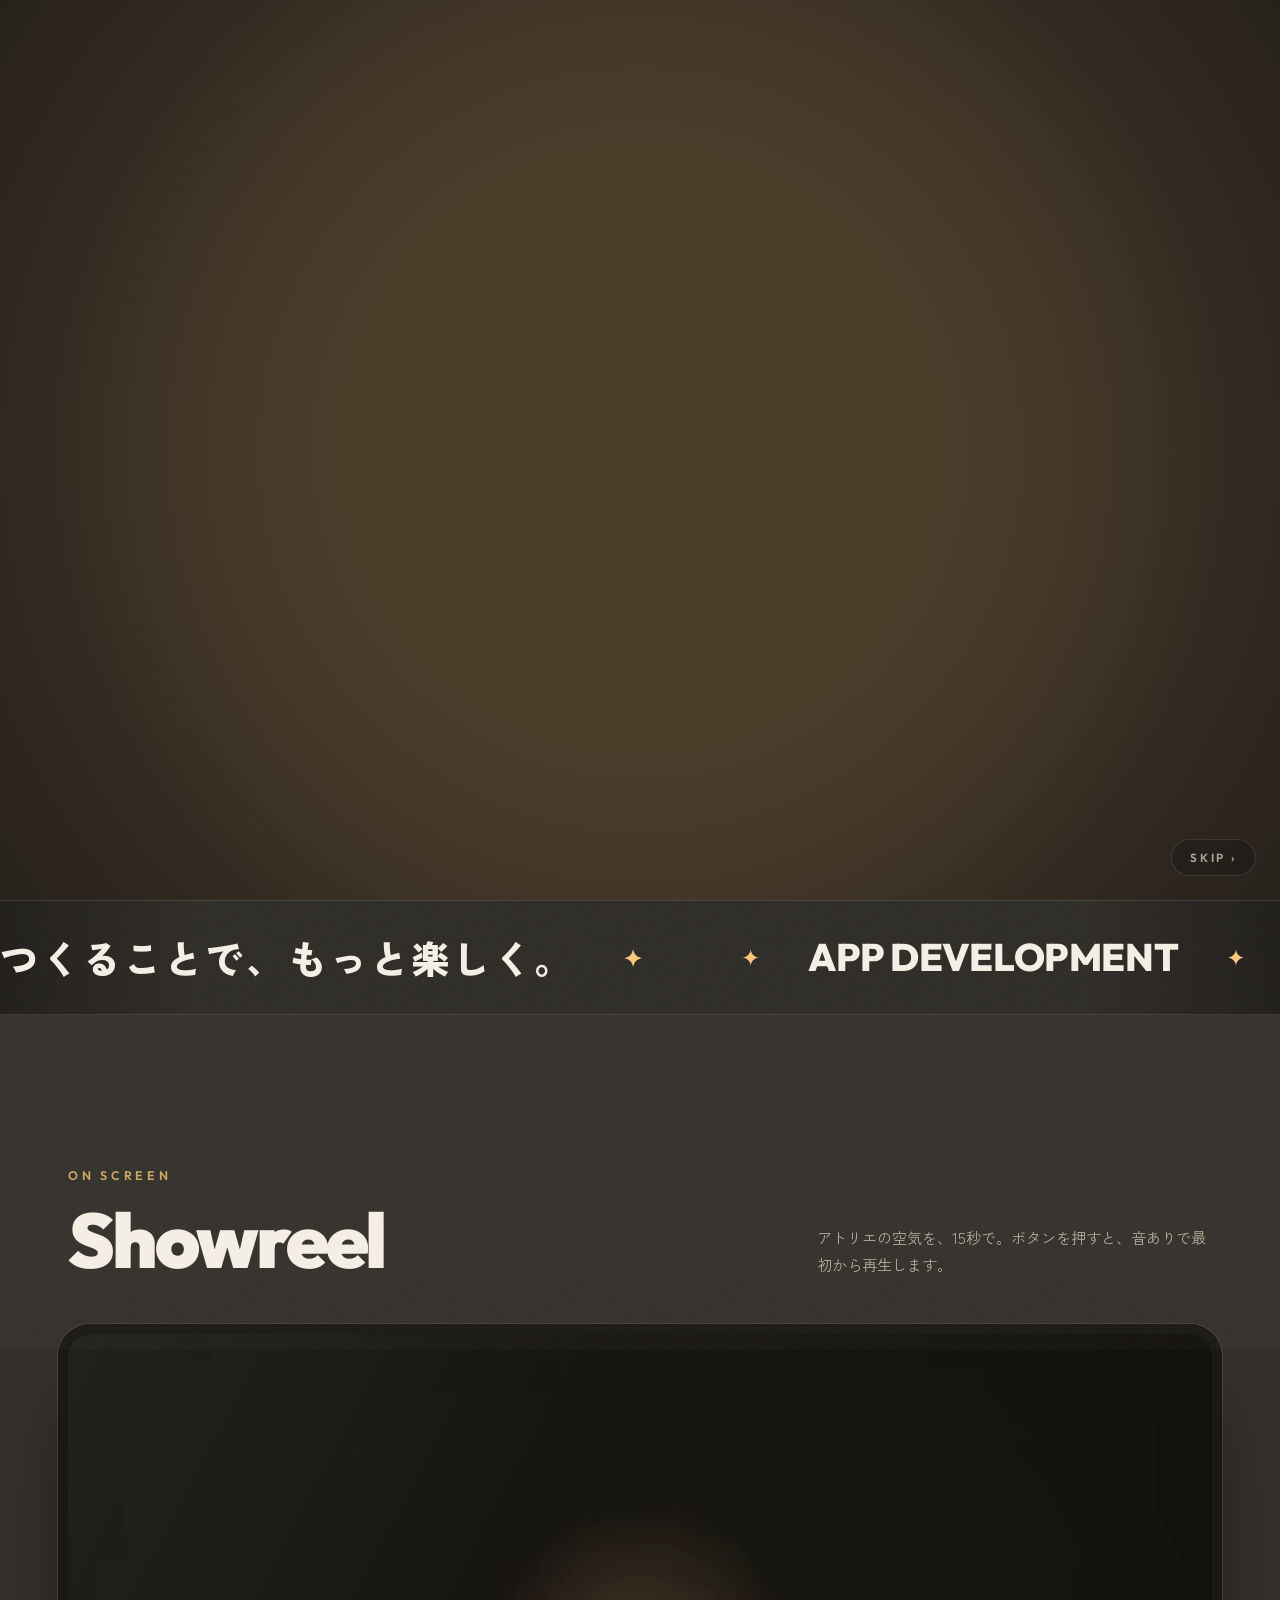
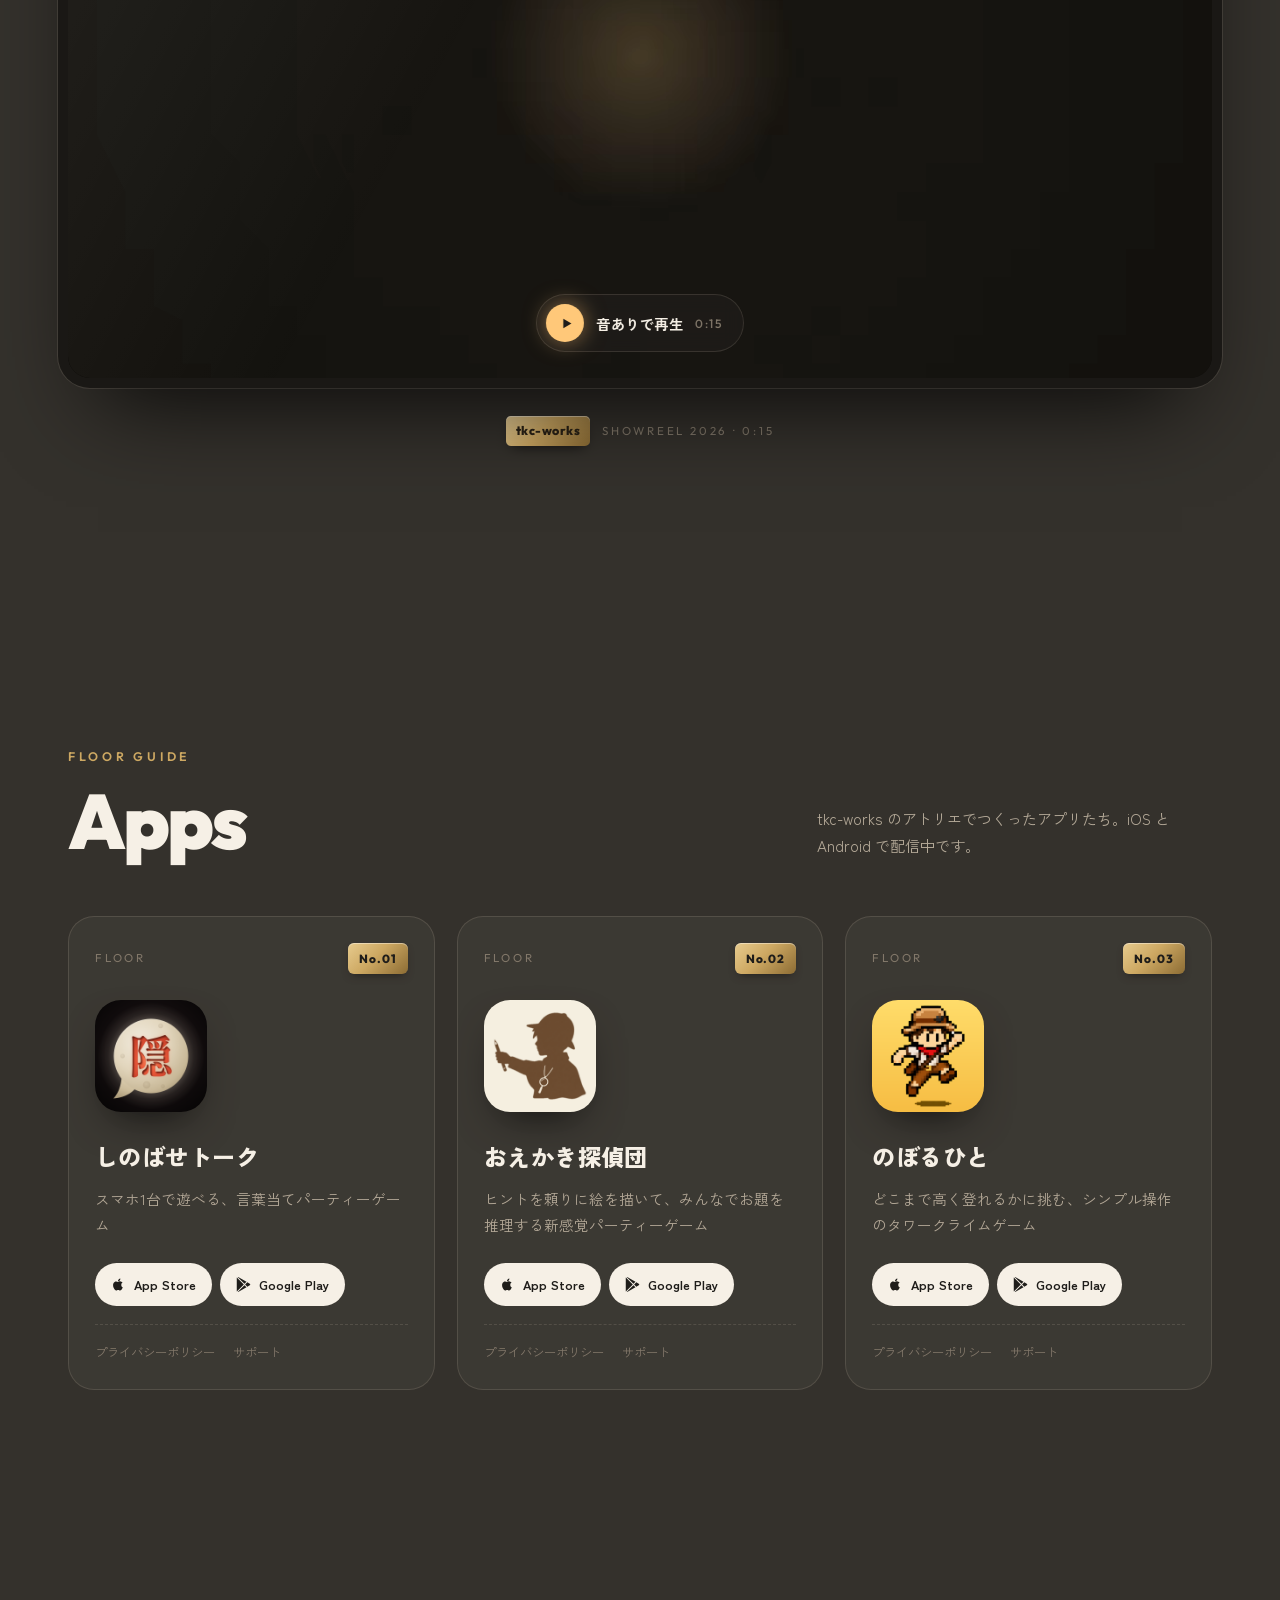
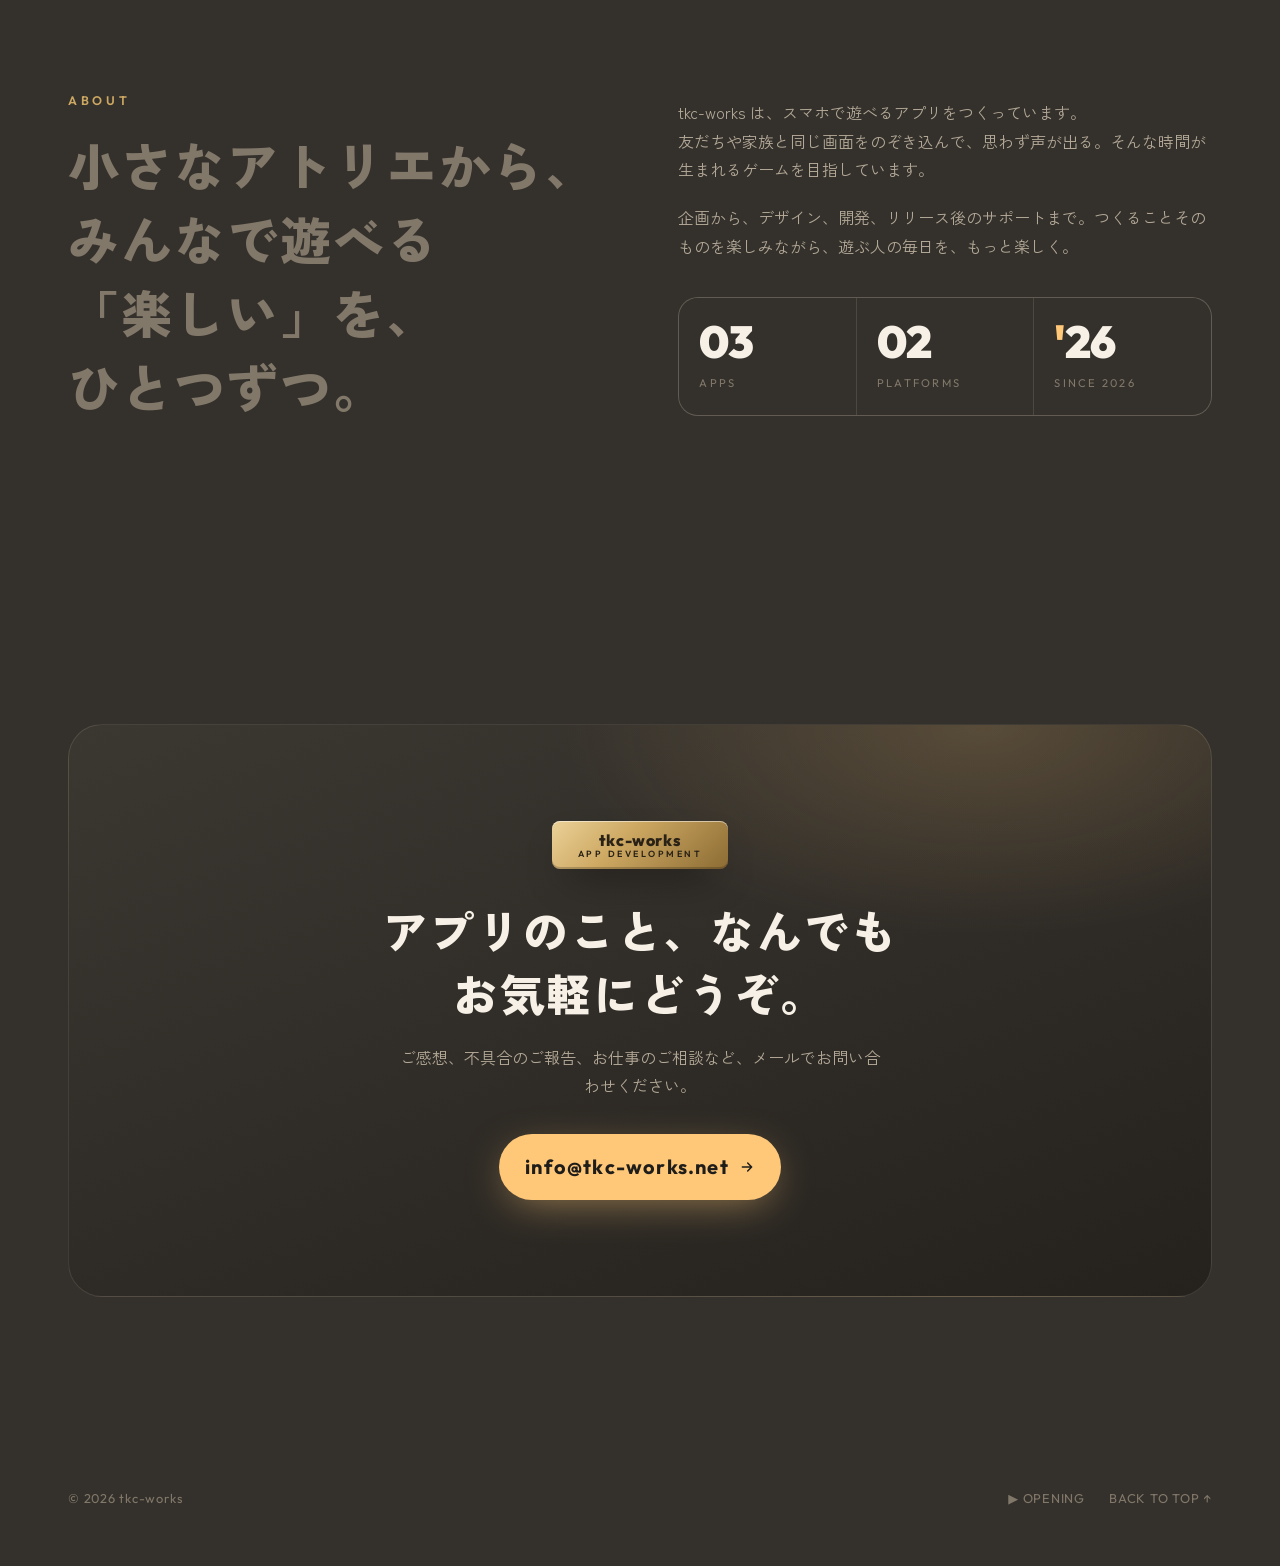
==== index.html @ a379c226 "しのばせトークのアイコンを新デザインに差し替え、Google Playのロゴを正しい形に修正 Co-Authored-By: Claude Opus 5.5 <noreply@anthropic.co" ====
<!DOCTYPE html>
<html lang="ja">
<head>
<meta charset="UTF-8">
<meta name="google-site-verification" content="nAPYq7e2Eg3ZDJLAGw2D-9kq1VA1FuMyvnGW62iUITM" />
<meta name="viewport" content="width=device-width, initial-scale=1">
<title>tkc-works — つくることで、もっと楽しく。</title>
<meta name="description" content="tkc-works はスマホで遊べるパーティーゲームやカジュアルゲームをつくっています。しのばせトーク、おえかき探偵団、のぼるひとを配信中。">
<link rel="canonical" href="https://tkc-works.net/">
<meta property="og:type" content="website">
<meta property="og:site_name" content="tkc-works">
<meta property="og:title" content="tkc-works — つくることで、もっと楽しく。">
<meta property="og:description" content="tkc-works はスマホで遊べるパーティーゲームやカジュアルゲームをつくっています。">
<meta property="og:url" content="https://tkc-works.net/">
<meta property="og:image" content="https://tkc-works.net/assets/og-image.jpg">
<meta property="og:image:width" content="1200">
<meta property="og:image:height" content="630">
<meta property="og:image:alt" content="tkc-works のアトリエを再現したミニチュアのジオラマ">
<meta property="og:locale" content="ja_JP">
<meta name="twitter:card" content="summary_large_image">
<meta name="twitter:title" content="tkc-works — つくることで、もっと楽しく。">
<meta name="twitter:description" content="tkc-works はスマホで遊べるパーティーゲームやカジュアルゲームをつくっています。">
<meta name="twitter:image" content="https://tkc-works.net/assets/og-image.jpg">
<meta name="twitter:image:alt" content="tkc-works のアトリエを再現したミニチュアのジオラマ">
<meta name="theme-color" content="#2E2B27">
<link rel="icon" type="image/png" sizes="32x32" href="assets/favicon-32.png">
<link rel="icon" type="image/png" sizes="16x16" href="assets/favicon-16.png">
<link rel="icon" type="image/png" sizes="512x512" href="assets/icon-512.png">
<link rel="apple-touch-icon" href="assets/apple-touch-icon.png">
<script type="application/ld+json">
{
 "@context": "https://schema.org",
 "@graph": [
  {
   "@type": "Organization",
   "@id": "https://tkc-works.net/#org",
   "name": "tkc-works",
   "url": "https://tkc-works.net/",
   "logo": "https://tkc-works.net/assets/icon-512.png",
   "email": "info@tkc-works.net",
   "slogan": "つくることで、もっと楽しく。"
  },
  {
   "@type": "WebSite",
   "@id": "https://tkc-works.net/#website",
   "url": "https://tkc-works.net/",
   "name": "tkc-works",
   "inLanguage": "ja",
   "publisher": {
    "@id": "https://tkc-works.net/#org"
   }
  },
  {
   "@type": "MobileApplication",
   "name": "しのばせトーク",
   "description": "スマホ1台で遊べる、言葉当てパーティーゲーム",
   "applicationCategory": "GameApplication",
   "operatingSystem": "iOS, Android",
   "image": "https://tkc-works.net/assets/shinobase-talk-icon.png",
   "sameAs": [
    "https://apps.apple.com/jp/app/%E3%81%97%E3%81%AE%E3%81%B0%E3%81%9B%E3%83%88%E3%83%BC%E3%82%AF/id6791850235",
    "https://play.google.com/store/apps/details?id=com.shinobasetalk.app"
   ],
   "author": {
    "@id": "https://tkc-works.net/#org"
   }
  },
  {
   "@type": "MobileApplication",
   "name": "おえかき探偵団",
   "description": "ヒントを頼りに絵を描いて、みんなでお題を推理する新感覚パーティーゲーム",
   "applicationCategory": "GameApplication",
   "operatingSystem": "iOS, Android",
   "image": "https://tkc-works.net/assets/oekaki-tanteidan-icon.png",
   "sameAs": [
    "https://apps.apple.com/jp/app/%E3%81%8A%E3%81%88%E3%81%8B%E3%81%8D%E6%8E%A2%E5%81%B5%E5%9B%A3/id6795189451",
    "https://play.google.com/store/apps/details?id=com.tkcworks.oekakiTanteidan"
   ],
   "author": {
    "@id": "https://tkc-works.net/#org"
   }
  },
  {
   "@type": "MobileApplication",
   "name": "のぼるひと",
   "description": "どこまで高く登れるかに挑む、シンプル操作のタワークライムゲーム",
   "applicationCategory": "GameApplication",
   "operatingSystem": "iOS, Android",
   "image": "https://tkc-works.net/assets/noboruhito-icon.png",
   "sameAs": [
    "https://apps.apple.com/jp/app/%E3%81%AE%E3%81%BC%E3%82%8B%E3%81%B2%E3%81%A8/id6802084941",
    "https://play.google.com/store/apps/details?id=com.tkcworks.noboruhito"
   ],
   "author": {
    "@id": "https://tkc-works.net/#org"
   }
  }
 ]
}
</script>
<link rel="preload" as="image" href="assets/hero-diorama.webp" type="image/webp">
<link rel="preconnect" href="https://fonts.googleapis.com">
<link rel="preconnect" href="https://fonts.gstatic.com" crossorigin>
<link href="https://fonts.googleapis.com/css2?family=Outfit:wght@400;500;600;800;900&family=Zen+Kaku+Gothic+New:wght@400;500;700;900&display=swap" rel="stylesheet">
<script>
document.documentElement.classList.add('js');
try { if (!localStorage.getItem('tkc-intro-seen') && !matchMedia('(prefers-reduced-motion: reduce)').matches) document.documentElement.classList.add('intro'); } catch (e) {}
</script>
<style>
  :root {
    color-scheme: dark;
    --bg: #34312C;
    --bg-deep: #1F1D1A;
    --bg-raise: #3A3732;
    --card: rgba(255, 244, 228, 0.04);
    --line: rgba(255, 236, 210, 0.12);
    --fg: #F6F0E6;
    --muted: #B3A897;
    --dim: #82786A;
    --lamp: #FFC879;
    --amber: #E8A55A;
    --brass: #CDA862;
    --brass-deep: #8C6C34;
    --wood: #9A6236;
    --red: #C2412B;
    --ease-out: cubic-bezier(.16, 1, .3, 1);
    --ease-spring: cubic-bezier(.34, 1.56, .64, 1);
    --font-en: "Outfit", "Zen Kaku Gothic New", system-ui, sans-serif;
    --font-jp: "Zen Kaku Gothic New", "Hiragino Sans", "Yu Gothic", sans-serif;
  }
  * { box-sizing: border-box; }
  html { scroll-behavior: smooth; }
  body {
    margin: 0;
    background: var(--bg);
    color: var(--fg);
    font-family: var(--font-jp);
    line-height: 1.8;
    -webkit-font-smoothing: antialiased;
    overflow-x: hidden;
  }
  img { max-width: 100%; display: block; }
  a { color: inherit; }
  ::selection { background: var(--lamp); color: var(--bg-deep); }

  /* ── ambient layers ── */
  .ambient {
    position: fixed; inset: 0; pointer-events: none; z-index: 0;
    background:
      radial-gradient(600px 600px at var(--mx, 70%) var(--my, 30%), rgba(255, 190, 110, 0.07), transparent 70%),
      radial-gradient(1200px 800px at 70% 20%, #3E3A34 0%, transparent 70%),
      radial-gradient(900px 700px at 10% 100%, #26231F 0%, transparent 70%);
    transition: background-position .2s;
  }
  .grain {
    position: fixed; inset: -50%; pointer-events: none; z-index: 100; opacity: .06;
    background-image: url("data:image/svg+xml;utf8,<svg xmlns='http://www.w3.org/2000/svg' width='160' height='160'><filter id='n'><feTurbulence type='fractalNoise' baseFrequency='.9' numOctaves='3' stitchTiles='stitch'/></filter><rect width='100%' height='100%' filter='url(%23n)'/></svg>");
    animation: grain 1s steps(6) infinite;
  }
  @keyframes grain {
    0% { transform: translate(0, 0); } 20% { transform: translate(-3%, 2%); } 40% { transform: translate(2%, -3%); }
    60% { transform: translate(-2%, -1%); } 80% { transform: translate(3%, 3%); } 100% { transform: translate(0, 0); }
  }
  .progress {
    position: fixed; top: 0; left: 0; height: 2px; width: 100%; z-index: 60;
    background: linear-gradient(90deg, var(--brass), var(--lamp));
    transform-origin: 0 50%; transform: scaleX(var(--p, 0));
  }

  /* ── header ── */
  .nav {
    position: fixed; top: 0; left: 0; right: 0; z-index: 50;
    display: flex; align-items: center; justify-content: space-between;
    padding: 22px clamp(16px, 4vw, 48px);
    transition: padding .4s var(--ease-out), background .4s, backdrop-filter .4s, border-color .4s;
    border-bottom: 1px solid transparent;
  }
  .nav.scrolled {
    padding-block: 12px;
    background: rgba(31, 29, 26, 0.72);
    backdrop-filter: blur(14px) saturate(1.2);
    -webkit-backdrop-filter: blur(14px) saturate(1.2);
    border-color: var(--line);
  }
  .brand {
    font-family: var(--font-en); font-weight: 900; font-size: 1.6rem; line-height: 1; letter-spacing: -0.05em;
    text-decoration: none; display: inline-flex; align-items: center; padding-right: .06em;
  }
  .brand .hy { color: var(--lamp); text-shadow: 0 0 14px rgba(255, 200, 121, .45); }
  .nav ul { display: flex; gap: clamp(14px, 3vw, 34px); list-style: none; margin: 0; padding: 0; }
  .nav a.link {
    font-family: var(--font-en); font-weight: 500; font-size: .9rem; letter-spacing: .08em;
    text-decoration: none; color: var(--muted); position: relative; padding: 4px 0;
    transition: color .3s;
  }
  .nav a.link::after {
    content: ""; position: absolute; left: 0; right: 0; bottom: -2px; height: 1px; background: var(--lamp);
    transform: scaleX(0); transform-origin: right; transition: transform .45s var(--ease-out);
  }
  .nav a.link:hover { color: var(--fg); }
  .nav a.link:hover::after { transform: scaleX(1); transform-origin: left; }

  main, footer { position: relative; z-index: 1; }

  /* ── hero ── */
  .hero {
    min-height: 100svh;
    display: grid; grid-template-columns: minmax(0, 1.05fr) minmax(0, 1fr);
    align-items: center; gap: clamp(24px, 4vw, 64px);
    padding: 120px clamp(16px, 5vw, 80px) 80px;
    max-width: 1440px; margin: 0 auto; position: relative;
  }
  .eyebrow {
    display: inline-flex; align-items: center; gap: 12px; margin: 0 0 28px;
    font-family: var(--font-en); font-weight: 600; font-size: .78rem; letter-spacing: .28em; color: var(--brass);
  }
  .eyebrow .rule { width: 42px; height: 1px; background: var(--brass); transform-origin: left; animation: grow 1.2s .2s var(--ease-out) both; }
  @keyframes grow { from { transform: scaleX(0); } }
  .wordmark {
    margin: 0; font-family: var(--font-en); font-weight: 900;
    font-size: var(--wm); line-height: .92; letter-spacing: -0.05em;
    display: flex; flex-wrap: nowrap; white-space: nowrap; padding: .12em 0;
  }
  .wordmark .ch { display: inline-block; overflow: hidden; padding: .12em .14em; margin: -.12em -.14em; margin-right: calc(-.14em - .05em); letter-spacing: 0; }
  .wordmark .ch:last-child { margin-right: -.14em; }
  .wordmark .ch > span {
    display: inline-block; transform: translateY(110%) rotate(8deg);
    animation: rise 1.1s var(--ease-out) forwards; animation-delay: calc(.35s + var(--i) * .055s);
  }
  .wordmark .hy > span { color: var(--lamp); text-shadow: 0 0 30px rgba(255, 200, 121, .45); }
  @keyframes rise { to { transform: none; } }
  .hero-copy { --wm: clamp(3.4rem, 8.4vw, 8.6rem); }
  /* subtitle sits tight under the wordmark, like a lockup */
  .catch {
    margin: calc(var(--wm) * .06) 0 0; padding-left: .1em; font-weight: 700; font-size: max(1.05rem, calc(var(--wm) * .2)); letter-spacing: .12em;
  }
  .catch .c { display: inline-block; opacity: 0; filter: blur(8px); transform: translateY(.4em);
    animation: inChar .8s var(--ease-out) forwards; animation-delay: calc(1s + var(--i) * .045s); }
  @keyframes inChar { to { opacity: 1; filter: none; transform: none; } }
  .lead {
    margin: 22px 0 0; max-width: 32em; color: var(--muted); font-size: .98rem;
    opacity: 0; animation: fadeUp 1s 1.7s var(--ease-out) forwards;
  }
  @keyframes fadeUp { from { opacity: 0; transform: translateY(16px); } to { opacity: 1; transform: none; } }
  .cta { display: flex; flex-wrap: wrap; gap: 14px; margin-top: 38px; opacity: 0; animation: fadeUp 1s 1.9s var(--ease-out) forwards; }
  .btn {
    --bx: 0px; --by: 0px;
    display: inline-flex; align-items: center; gap: 10px; padding: 15px 26px; border-radius: 999px;
    font-weight: 700; font-size: .92rem; letter-spacing: .06em; text-decoration: none;
    transform: translate(var(--bx), var(--by)); transition: transform .35s var(--ease-out), background .3s, color .3s, box-shadow .3s, border-color .3s;
  }
  .btn svg { width: 16px; height: 16px; transition: transform .35s var(--ease-out); }
  .btn:hover svg { transform: translateX(4px); }
  .btn.primary { background: var(--lamp); color: var(--bg-deep); box-shadow: 0 10px 40px -10px rgba(255, 200, 121, .55); }
  .btn.primary:hover { background: #FFD699; box-shadow: 0 14px 50px -8px rgba(255, 200, 121, .75); }
  .btn.ghost { border: 1px solid var(--line); color: var(--fg); }
  .btn.ghost:hover { border-color: var(--lamp); color: var(--lamp); }

  .hero-visual { position: relative; perspective: 1200px; opacity: 0; animation: fadeIn 1.6s .15s var(--ease-out) forwards; }
  @keyframes fadeIn { from { opacity: 0; transform: translateY(40px) scale(.96); } to { opacity: 1; transform: none; } }
  .diorama {
    position: relative; transform-style: preserve-3d;
    transform: rotateX(var(--rx, 0deg)) rotateY(var(--ry, 0deg));
    transition: transform .8s var(--ease-out);
    will-change: transform;
  }
  .diorama img {
    width: 100%; height: auto;
    -webkit-mask-image: linear-gradient(to right, transparent, #000 16%, #000 84%, transparent), linear-gradient(to bottom, transparent, #000 12%, #000 86%, transparent);
    -webkit-mask-composite: source-in;
            mask-image: linear-gradient(to right, transparent, #000 16%, #000 84%, transparent), linear-gradient(to bottom, transparent, #000 12%, #000 86%, transparent);
            mask-composite: intersect;
    filter: drop-shadow(0 40px 60px rgba(0, 0, 0, .35));
  }
  .glow {
    position: absolute; left: var(--x); top: var(--y); width: var(--s, 90px); height: var(--s, 90px);
    transform: translate(-50%, -50%); border-radius: 50%; pointer-events: none; mix-blend-mode: screen;
    background: radial-gradient(circle, rgba(255, 205, 140, .55), rgba(255, 170, 80, .12) 45%, transparent 70%);
    animation: flicker var(--d, 6s) var(--dl, 0s) infinite;
  }
  @keyframes flicker {
    0%, 100% { opacity: .85; } 8% { opacity: 1; } 9% { opacity: .55; } 11% { opacity: .95; }
    50% { opacity: .75; } 70% { opacity: 1; }
  }
  .dust { position: absolute; inset: 0; width: 100%; height: 100%; pointer-events: none; }
  .tag-float {
    position: absolute; z-index: 2; display: flex; align-items: center; gap: 10px;
    padding: 10px 16px 10px 10px; border-radius: 14px;
    background: rgba(31, 29, 26, .72); border: 1px solid var(--line);
    backdrop-filter: blur(10px); -webkit-backdrop-filter: blur(10px);
    font-size: .78rem; font-weight: 700; box-shadow: 0 20px 40px -20px rgba(0,0,0,.6);
    animation: bob 6s ease-in-out infinite;
    transform: translateZ(60px);
  }
  a.tag-float { color: var(--fg); text-decoration: none; cursor: pointer; transition: border-color .3s, background .3s, box-shadow .3s; }
  a.tag-float:hover, a.tag-float:focus-visible { border-color: rgba(255, 200, 121, .55); background: rgba(46, 41, 34, .85); box-shadow: 0 20px 40px -18px rgba(0,0,0,.7), 0 0 0 4px rgba(255, 200, 121, .12); outline: none; }
  .tag-float .go { width: 15px; height: 15px; color: var(--lamp); margin-left: 2px; transition: transform .35s var(--ease-out); }
  a.tag-float:hover .go { transform: translateY(2px); }
  .tag-float img { width: 34px; height: 34px; border-radius: 9px; }
  .tag-float small { display: block; font-family: var(--font-en); font-weight: 500; font-size: .66rem; letter-spacing: .14em; color: var(--brass); }
  .tag-float.t1 { left: -2%; top: 30%; }
  .tag-float.t2 { right: -3%; top: 54%; animation-delay: -2s; }
  .tag-float.t3 { left: 6%; bottom: 10%; animation-delay: -4s; }
  @keyframes bob { 0%, 100% { translate: 0 0; } 50% { translate: 0 -10px; } }
  .scroll-cue {
    position: absolute; left: 50%; bottom: 26px; transform: translateX(-50%);
    font-family: var(--font-en); font-size: .68rem; letter-spacing: .3em; color: var(--dim);
    display: flex; flex-direction: column; align-items: center; gap: 10px;
  }
  .scroll-cue i { width: 1px; height: 46px; background: linear-gradient(var(--brass), transparent); position: relative; overflow: hidden; }
  .scroll-cue i::after { content: ""; position: absolute; left: 0; top: -40%; width: 1px; height: 40%; background: var(--lamp); animation: drip 2s infinite var(--ease-out); }
  @keyframes drip { to { top: 100%; } }

  /* ── marquee ── */
  .marquee {
    border-block: 1px solid var(--line); overflow: hidden; padding: 22px 0;
    background: linear-gradient(90deg, var(--bg-deep), transparent 15%, transparent 85%, var(--bg-deep)), rgba(0,0,0,.12);
  }
  .marquee .track { display: flex; width: max-content; animation: marquee 38s linear infinite; }
  .marquee span {
    font-family: var(--font-en); font-weight: 800; font-size: clamp(1.4rem, 3vw, 2.4rem); letter-spacing: -.01em;
    padding-right: 48px; white-space: nowrap; display: inline-flex; align-items: center; gap: 48px;
  }
  .marquee span .jp { font-family: var(--font-jp); font-weight: 900; letter-spacing: .08em; }
  .marquee span .o { -webkit-text-stroke: 1px var(--muted); color: transparent; }
  .marquee span::after { content: "✦"; color: var(--lamp); font-size: .6em; }
  @keyframes marquee { to { transform: translateX(-50%); } }

  /* ── sections ── */
  section.block { max-width: 1240px; margin: 0 auto; padding: clamp(80px, 12vw, 150px) clamp(16px, 4vw, 48px); }
  .sec-head { display: flex; align-items: end; justify-content: space-between; gap: 24px; flex-wrap: wrap; margin-bottom: 56px; }
  .sec-label { font-family: var(--font-en); font-weight: 600; font-size: .78rem; letter-spacing: .3em; color: var(--brass); margin: 0 0 14px; }
  .sec-title { margin: 0; font-family: var(--font-en); font-weight: 900; font-size: clamp(2.6rem, 6vw, 4.8rem); letter-spacing: -.04em; line-height: 1; }
  .sec-note { margin: 0; color: var(--muted); max-width: 26em; font-size: .95rem; }

  .js .reveal { opacity: 0; transform: translateY(36px); transition: opacity 1.1s var(--ease-out), transform 1.1s var(--ease-out); transition-delay: calc(var(--d, 0) * 110ms); }
  .js .reveal.in { opacity: 1; transform: none; }

  /* ── apps (floor guide) ── */
  .apps { display: grid; grid-template-columns: repeat(3, minmax(0, 1fr)); gap: 22px; }
  .app {
    --tx: 0deg; --ty: 0deg; --gx: 50%; --gy: 0%;
    position: relative; border-radius: 26px; padding: 26px; overflow: hidden;
    background: var(--card); border: 1px solid var(--line);
    display: flex; flex-direction: column;
    transform: perspective(900px) rotateX(var(--tx)) rotateY(var(--ty));
    transition: transform .6s var(--ease-out), border-color .4s, background .4s;
  }
  .app::before {
    content: ""; position: absolute; inset: 0; pointer-events: none; opacity: 0; transition: opacity .4s;
    background: radial-gradient(420px circle at var(--gx) var(--gy), rgba(255, 200, 121, .14), transparent 60%);
  }
  .app { scroll-margin-top: 110px; }
  .app:hover { border-color: rgba(255, 200, 121, .35); }
  .app.arrive { animation: arrive 1.6s var(--ease-out); }
  @keyframes arrive {
    0% { box-shadow: 0 0 0 0 rgba(255, 200, 121, .0); border-color: var(--line); }
    25% { box-shadow: 0 0 0 6px rgba(255, 200, 121, .28), 0 0 60px -10px rgba(255, 200, 121, .5); border-color: var(--lamp); }
    100% { box-shadow: 0 0 0 0 rgba(255, 200, 121, 0); }
  }
  .app:hover::before { opacity: 1; }
  .floor {
    display: flex; justify-content: space-between; align-items: center; margin-bottom: 26px;
    font-family: var(--font-en); font-size: .72rem; letter-spacing: .24em; color: var(--dim);
  }
  .floor b {
    font-weight: 800; color: var(--bg-deep); letter-spacing: .08em; font-size: .74rem;
    background: linear-gradient(135deg, #E7CB8E, var(--brass) 45%, var(--brass-deep));
    padding: 5px 11px; border-radius: 6px; box-shadow: inset 0 1px 0 rgba(255,255,255,.4), 0 4px 10px -4px rgba(0,0,0,.5);
  }
  .app .icon-wrap { position: relative; width: 112px; height: 112px; margin-bottom: 24px; }
  .app .icon-wrap img {
    width: 100%; height: 100%; border-radius: 26px; position: relative; z-index: 1;
    box-shadow: 0 18px 40px -16px rgba(0,0,0,.7);
    transition: transform .6s var(--ease-spring);
  }
  .app .icon-wrap::after {
    content: ""; position: absolute; inset: 10%; border-radius: 50%; z-index: 0;
    background: var(--lamp); filter: blur(30px); opacity: 0; transition: opacity .5s;
  }
  .app:hover .icon-wrap img { transform: translateY(-6px) rotate(-4deg) scale(1.04); }
  .app:hover .icon-wrap::after { opacity: .35; }
  .app h3 { margin: 0 0 8px; font-size: 1.45rem; font-weight: 900; letter-spacing: .02em; }
  .app p { margin: 0; color: var(--muted); font-size: .92rem; flex: 1; }
  .store { display: flex; flex-wrap: wrap; gap: 8px; margin-top: 24px; }
  .store a {
    display: inline-flex; align-items: center; gap: 8px; padding: 10px 16px; border-radius: 999px;
    background: var(--fg); color: var(--bg-deep); text-decoration: none; font-weight: 700; font-size: .8rem;
    transition: background .3s, transform .3s var(--ease-out);
  }
  .store a:hover { background: var(--lamp); transform: translateY(-2px); }
  .store svg { width: 15px; height: 15px; }
  .sub { display: flex; flex-wrap: wrap; gap: 4px 18px; margin-top: 18px; padding-top: 16px; border-top: 1px dashed var(--line); }
  .sub a { color: var(--dim); font-size: .78rem; text-decoration: none; transition: color .3s; }
  .sub a:hover { color: var(--lamp); }

  /* ── about ── */
  .about { display: grid; grid-template-columns: minmax(0, 1fr) minmax(0, 1fr); gap: clamp(32px, 6vw, 96px); align-items: center; }
  .statement { margin: 0; font-weight: 900; font-size: clamp(1.8rem, 4vw, 3.2rem); line-height: 1.45; letter-spacing: .04em; }
  .statement .w { display: inline-block; color: var(--dim); transition: color .6s; }
  .statement .w.lit { color: var(--fg); }
  .statement .w.lit.hl { color: var(--lamp); text-shadow: 0 0 24px rgba(255,200,121,.35); }
  .about-body p { color: var(--muted); margin: 0 0 1.2em; }
  .stats { display: grid; grid-template-columns: repeat(3, 1fr); gap: 1px; margin-top: 36px; background: var(--line); border: 1px solid var(--line); border-radius: 20px; overflow: hidden; }
  .stat { background: var(--bg); padding: 22px 20px; }
  .stat .n { font-family: var(--font-en); font-weight: 900; font-size: clamp(2rem, 4vw, 2.8rem); line-height: 1; letter-spacing: -.03em; }
  .stat .n em { font-style: normal; color: var(--lamp); }
  .stat .l { margin-top: 8px; font-family: var(--font-en); font-size: .7rem; letter-spacing: .2em; color: var(--dim); }

  /* ── contact ── */
  .contact {
    position: relative; overflow: hidden; border-radius: 34px; padding: clamp(48px, 8vw, 96px) clamp(24px, 6vw, 80px);
    background:
      radial-gradient(600px 300px at 80% 0%, rgba(255, 200, 121, .18), transparent 70%),
      linear-gradient(160deg, #3B3731, #25221E);
    border: 1px solid var(--line); text-align: center;
  }
  .contact .plate {
    display: inline-block; margin-bottom: 30px; padding: 10px 26px; border-radius: 8px;
    background: linear-gradient(135deg, #EBD198, var(--brass) 40%, var(--brass-deep) 100%);
    color: #2A2216; font-family: var(--font-en); font-weight: 800; letter-spacing: .04em; line-height: 1.15;
    box-shadow: inset 0 1px 0 rgba(255,255,255,.5), inset 0 -2px 0 rgba(0,0,0,.2), 0 18px 40px -18px rgba(0,0,0,.8);
  }
  .contact .plate small { display: block; font-size: .56rem; letter-spacing: .28em; font-weight: 600; }
  .contact h2 { margin: 0; font-weight: 900; font-size: clamp(1.7rem, 4vw, 2.8rem); letter-spacing: .04em; line-height: 1.4; }
  .contact p { color: var(--muted); margin: 18px auto 34px; max-width: 30em; }
  .contact .mail { font-family: var(--font-en); font-size: clamp(1rem, 2.4vw, 1.25rem); }

  footer {
    max-width: 1240px; margin: 0 auto; padding: 40px clamp(16px, 4vw, 48px) 56px;
    display: flex; justify-content: space-between; align-items: center; flex-wrap: wrap; gap: 14px;
    color: var(--dim); font-size: .8rem; font-family: var(--font-en); letter-spacing: .06em;
  }
  footer a { text-decoration: none; transition: color .3s; }
  footer a:hover { color: var(--lamp); }

  /* ── opening (first visit) ── */
  #intro { display: none; position: fixed; inset: 0; z-index: 200; background: #161411; transition: opacity .45s var(--ease-out); }
  html.intro #intro { display: block; }
  html.intro body { overflow: hidden; }
  html.intro .wordmark .ch > span, html.intro .catch .c, html.intro .lead, html.intro .cta,
  html.intro .hero-visual, html.intro .eyebrow .rule { animation-play-state: paused; }
  #intro canvas { display: block; width: 100%; height: 100%; }
  #intro .skip {
    position: absolute; right: calc(24px + env(safe-area-inset-right, 0px)); bottom: calc(24px + env(safe-area-inset-bottom, 0px));
    display: inline-flex; align-items: center; gap: 8px; padding: 10px 18px; border-radius: 999px; cursor: pointer;
    font-family: var(--font-en); font-weight: 600; font-size: .74rem; letter-spacing: .24em; color: var(--muted);
    background: rgba(31, 29, 26, .6); border: 1px solid var(--line); transition: color .3s, border-color .3s;
  }
  #intro .skip:hover, #intro .skip:focus-visible { color: var(--lamp); border-color: var(--lamp); outline: none; }

  /* ── showreel ── */
  .monitor { margin: 0; position: relative; }
  .monitor::before {
    content: ""; position: absolute; inset: -12% -6%; z-index: -1; pointer-events: none;
    background: radial-gradient(50% 50% at 50% 42%, rgba(255, 200, 121, .13), transparent 70%);
  }
  .screen {
    position: relative; aspect-ratio: 16 / 9; max-width: 100%; border-radius: 22px; overflow: hidden; background: #0E0D0B;
    box-shadow: 0 0 0 10px #1A1815, 0 0 0 11px rgba(255, 236, 210, .1), 0 50px 90px -30px rgba(0, 0, 0, .85);
  }
  .screen video { display: block; width: 100%; height: 100%; object-fit: cover; }
  .screen::after {
    content: ""; position: absolute; inset: 0; pointer-events: none; border-radius: inherit;
    background: linear-gradient(118deg, rgba(255, 255, 255, .07), transparent 38%);
  }
  .play {
    position: absolute; left: 50%; bottom: clamp(14px, 4%, 30px); transform: translateX(-50%); z-index: 2;
    display: inline-flex; align-items: center; gap: 12px; padding: 9px 20px 9px 9px; border-radius: 999px; cursor: pointer;
    background: rgba(31, 29, 26, .74); border: 1px solid var(--line); color: var(--fg);
    backdrop-filter: blur(10px); -webkit-backdrop-filter: blur(10px);
    font-family: var(--font-jp); font-weight: 700; font-size: .9rem; letter-spacing: .04em; white-space: nowrap;
    transition: border-color .3s, opacity .4s, transform .4s var(--ease-out);
  }
  .play .ic { width: 38px; height: 38px; border-radius: 50%; background: var(--lamp); color: var(--bg-deep); display: grid; place-items: center; box-shadow: 0 0 22px rgba(255, 200, 121, .5); }
  .play .ic svg { width: 15px; height: 15px; margin-left: 2px; }
  .play small { font-family: var(--font-en); font-weight: 500; color: var(--dim); letter-spacing: .12em; }
  .play:hover, .play:focus-visible { border-color: var(--lamp); outline: none; transform: translateX(-50%) translateY(-2px); }
  .screen.sound .play { opacity: 0; pointer-events: none; }
  .monitor figcaption {
    display: flex; justify-content: center; align-items: center; flex-wrap: wrap; gap: 12px; margin-top: 38px;
    font-family: var(--font-en); font-size: .72rem; letter-spacing: .24em; color: var(--dim);
  }
  .plate-sm {
    padding: 4px 10px; border-radius: 5px; color: #2A2216; font-weight: 800; letter-spacing: .04em; font-size: .78rem;
    background: linear-gradient(135deg, #EBD198, var(--brass) 45%, var(--brass-deep));
    box-shadow: inset 0 1px 0 rgba(255,255,255,.45), 0 6px 14px -6px rgba(0,0,0,.7);
  }
  .replay { background: none; border: 0; padding: 0; cursor: pointer; color: inherit; font: inherit; letter-spacing: inherit; transition: color .3s; }
  .replay:hover, .replay:focus-visible { color: var(--lamp); outline: none; }
  .foot-links { display: flex; gap: 24px; flex-wrap: wrap; }

  /* ── responsive ── */
  @media (max-width: 960px) {
    .hero { grid-template-columns: 1fr; padding-top: 104px; text-align: left; min-height: auto; }
    .hero-visual { order: -1; max-width: 520px; margin: 0 auto; width: 100%; }
    .scroll-cue { display: none; }
    .apps { grid-template-columns: 1fr; }
    .about { grid-template-columns: 1fr; }
  }
  @media (max-width: 560px) {
    .nav ul { gap: 14px; }
    .nav a.link { font-size: .78rem; letter-spacing: .04em; }
    .tag-float { font-size: .7rem; padding: 7px 12px 7px 7px; }
    .tag-float img { width: 26px; height: 26px; }
    .tag-float.t2 { right: 0; }
    .tag-float.t1 { left: 0; }
    .stats { grid-template-columns: 1fr 1fr 1fr; }
    .stat { padding: 18px 12px; }
    .play { font-size: .8rem; gap: 9px; padding: 6px 14px 6px 6px; }
    .play .ic { width: 30px; height: 30px; }
  }
  @media (prefers-reduced-motion: reduce) {
    *, *::before, *::after { animation-duration: .01ms !important; animation-iteration-count: 1 !important; transition-duration: .01ms !important; }
    .marquee .track { animation: none; }
    .grain { display: none; }
  }
</style>
</head>
<body>
<div id="intro"><canvas aria-hidden="true"></canvas><button class="skip" type="button" tabindex="0">SKIP ›</button></div>
<div class="ambient" aria-hidden="true"></div>
<div class="grain" aria-hidden="true"></div>
<div class="progress" aria-hidden="true"></div>

<header class="nav" id="nav">
  <a class="brand" href="#top" aria-label="tkc-works トップへ">tkc<span class="hy">-</span>works</a>
  <nav aria-label="メイン">
    <ul>
      <li><a class="link" href="#showreel">Reel</a></li>
      <li><a class="link" href="#apps">Apps</a></li>
      <li><a class="link" href="#about">About</a></li>
      <li><a class="link" href="#contact">Contact</a></li>
    </ul>
  </nav>
</header>

<main id="top">
  <section class="hero">
    <div class="hero-copy">
      <p class="eyebrow"><span class="rule"></span>APP DEVELOPMENT · SINCE 2026</p>
      <h1 class="wordmark" aria-label="tkc-works">tkc-works</h1>
      <p class="catch" aria-label="つくることで、もっと楽しく。">つくることで、もっと楽しく。</p>
      <p class="lead">スマホひとつで、みんなが笑える時間を。<br>tkc-works は、パーティーゲームやカジュアルゲームを企画・開発しています。</p>
      <div class="cta">
        <a class="btn primary magnetic" href="#apps">アプリを見る<svg viewBox="0 0 24 24" fill="none" stroke="currentColor" stroke-width="2.2" stroke-linecap="round" stroke-linejoin="round"><path d="M5 12h14M13 6l6 6-6 6"/></svg></a>
        <a class="btn ghost magnetic" href="#contact">お問い合わせ</a>
      </div>
    </div>

    <div class="hero-visual">
      <div class="diorama" id="diorama">
        <picture>
          <source srcset="assets/hero-diorama.webp" type="image/webp">
          <img src="assets/hero-diorama.jpg" width="1122" height="1165" fetchpriority="high" decoding="async" alt="tkc-works のアトリエを再現したミニチュアのジオラマ。2階建ての建物の中で、人がノートパソコンに向かっている。">
        </picture>
        <span class="glow" style="--x:20%;--y:33.5%;--s:120px;--d:7s"></span>
        <span class="glow" style="--x:49.7%;--y:34.5%;--s:80px;--d:5s;--dl:-1s"></span>
        <span class="glow" style="--x:38.5%;--y:37%;--s:70px;--d:6.5s;--dl:-3s"></span>
        <span class="glow" style="--x:80.5%;--y:44%;--s:100px;--d:8s;--dl:-2s"></span>
        <span class="glow" style="--x:59.5%;--y:59%;--s:80px;--d:5.5s;--dl:-4s"></span>
        <span class="glow" style="--x:40%;--y:60%;--s:70px;--d:7.5s;--dl:-1.5s"></span>
        <span class="glow" style="--x:38%;--y:68.5%;--s:110px;--d:6s;--dl:-2.5s"></span>
        <canvas class="dust" id="dust" aria-hidden="true"></canvas>
        <a class="tag-float t1" href="#shinobase-talk" aria-label="しのばせトークの紹介へ移動"><img src="assets/shinobase-talk-icon.png" alt=""><span><small>NOW ON SALE</small>しのばせトーク</span><svg class="go" viewBox="0 0 24 24" fill="none" stroke="currentColor" stroke-width="2.4" stroke-linecap="round" stroke-linejoin="round" aria-hidden="true"><path d="M7 10l5 5 5-5"/></svg></a>
        <a class="tag-float t2" href="#oekaki-tanteidan" aria-label="おえかき探偵団の紹介へ移動"><img src="assets/oekaki-tanteidan-icon.png" alt=""><span><small>NOW ON SALE</small>おえかき探偵団</span><svg class="go" viewBox="0 0 24 24" fill="none" stroke="currentColor" stroke-width="2.4" stroke-linecap="round" stroke-linejoin="round" aria-hidden="true"><path d="M7 10l5 5 5-5"/></svg></a>
        <a class="tag-float t3" href="#noboruhito" aria-label="のぼるひとの紹介へ移動"><img src="assets/noboruhito-icon.png" alt=""><span><small>NOW ON SALE</small>のぼるひと</span><svg class="go" viewBox="0 0 24 24" fill="none" stroke="currentColor" stroke-width="2.4" stroke-linecap="round" stroke-linejoin="round" aria-hidden="true"><path d="M7 10l5 5 5-5"/></svg></a>
      </div>
    </div>
    <div class="scroll-cue" aria-hidden="true">SCROLL<i></i></div>
  </section>

  <div class="marquee" aria-hidden="true">
    <div class="track">
      <span><span class="jp">つくることで、もっと楽しく。</span></span><span>APP DEVELOPMENT</span><span class="o">iOS / ANDROID</span><span>PARTY GAMES</span>
      <span><span class="jp">つくることで、もっと楽しく。</span></span><span>APP DEVELOPMENT</span><span class="o">iOS / ANDROID</span><span>PARTY GAMES</span>
    </div>
  </div>

  <section class="block" id="showreel">
    <div class="sec-head">
      <div>
        <p class="sec-label reveal">ON SCREEN</p>
        <h2 class="sec-title reveal" style="--d:1">Showreel</h2>
      </div>
      <p class="sec-note reveal" style="--d:2">アトリエの空気を、15秒で。ボタンを押すと、音ありで最初から再生します。</p>
    </div>
    <figure class="monitor reveal">
      <div class="screen" id="screen">
        <video id="reel" poster="assets/showreel-poster.jpg" muted loop playsinline preload="none" width="1280" height="720" aria-label="tkc-works ショーリール（15秒）"><source src="assets/showreel.mp4" type="video/mp4"><source src="assets/showreel.webm" type="video/webm"></video>
        <button class="play" id="reelPlay" type="button"><span class="ic"><svg viewBox="0 0 24 24" fill="currentColor" aria-hidden="true"><path d="M7 4.5v15l13-7.5z"/></svg></span>音ありで再生<small>0:15</small></button>
      </div>
      <figcaption><span class="plate-sm">tkc-works</span>SHOWREEL 2026 · 0:15</figcaption>
    </figure>
  </section>

  <section class="block" id="apps">
    <div class="sec-head">
      <div>
        <p class="sec-label reveal">FLOOR GUIDE</p>
        <h2 class="sec-title reveal" style="--d:1">Apps</h2>
      </div>
      <p class="sec-note reveal" style="--d:2">tkc-works のアトリエでつくったアプリたち。iOS と Android で配信中です。</p>
    </div>

    <div class="apps">
      <article class="app reveal" id="shinobase-talk" style="--d:0">
        <div class="floor">FLOOR <b>No.01</b></div>
        <div class="icon-wrap"><img src="assets/shinobase-talk-icon.png" alt="しのばせトーク アイコン" width="112" height="112" loading="lazy"></div>
        <h3>しのばせトーク</h3>
        <p>スマホ1台で遊べる、言葉当てパーティーゲーム</p>
        <div class="store">
          <a href="https://apps.apple.com/jp/app/%E3%81%97%E3%81%AE%E3%81%B0%E3%81%9B%E3%83%88%E3%83%BC%E3%82%AF/id6791850235"><svg viewBox="0 0 24 24" fill="currentColor"><path d="M16.4 12.6c0-2.4 2-3.6 2.1-3.7-1.1-1.7-2.9-1.9-3.5-1.9-1.5-.2-2.9.9-3.7.9-.8 0-1.9-.9-3.2-.8-1.6 0-3.1 1-4 2.4-1.7 3-.4 7.4 1.2 9.8.8 1.2 1.8 2.5 3 2.4 1.2 0 1.7-.8 3.1-.8 1.5 0 1.9.8 3.2.8 1.3 0 2.2-1.2 3-2.4.9-1.4 1.3-2.7 1.3-2.8 0 0-2.5-1-2.5-3.9zM14 5.5c.7-.8 1.1-1.9 1-3-1 0-2.1.7-2.8 1.5-.6.7-1.2 1.8-1 2.9 1.1.1 2.1-.6 2.8-1.4z"/></svg>App Store</a>
          <a href="https://play.google.com/store/apps/details?id=com.shinobasetalk.app"><svg viewBox="0 0 24 24" fill="currentColor"><path d="M22.018 13.298l-3.919 2.218-3.515-3.493 3.543-3.521 3.891 2.202a1.49 1.49 0 0 1 0 2.594zM1.337.924a1.486 1.486 0 0 0-.112.568v21.017c0 .217.045.419.124.6l11.155-11.087L1.337.924zm12.207 10.065l3.258-3.238L3.45.195a1.466 1.466 0 0 0-.946-.179l11.04 10.973zm0 2.067l-11 10.933c.298.036.612-.016.906-.183l13.324-7.54-3.23-3.21z"/></svg>Google Play</a>
        </div>
        <div class="sub"><a href="shinobase-talk-pages/privacy-policy.html">プライバシーポリシー</a><a href="shinobase-talk-pages/support.html">サポート</a></div>
      </article>

      <article class="app reveal" id="oekaki-tanteidan" style="--d:1">
        <div class="floor">FLOOR <b>No.02</b></div>
        <div class="icon-wrap"><img src="assets/oekaki-tanteidan-icon.png" alt="おえかき探偵団 アイコン" width="112" height="112" loading="lazy"></div>
        <h3>おえかき探偵団</h3>
        <p>ヒントを頼りに絵を描いて、みんなでお題を推理する新感覚パーティーゲーム</p>
        <div class="store">
          <a href="https://apps.apple.com/jp/app/おえかき探偵団/id6795189451"><svg viewBox="0 0 24 24" fill="currentColor"><path d="M16.4 12.6c0-2.4 2-3.6 2.1-3.7-1.1-1.7-2.9-1.9-3.5-1.9-1.5-.2-2.9.9-3.7.9-.8 0-1.9-.9-3.2-.8-1.6 0-3.1 1-4 2.4-1.7 3-.4 7.4 1.2 9.8.8 1.2 1.8 2.5 3 2.4 1.2 0 1.7-.8 3.1-.8 1.5 0 1.9.8 3.2.8 1.3 0 2.2-1.2 3-2.4.9-1.4 1.3-2.7 1.3-2.8 0 0-2.5-1-2.5-3.9zM14 5.5c.7-.8 1.1-1.9 1-3-1 0-2.1.7-2.8 1.5-.6.7-1.2 1.8-1 2.9 1.1.1 2.1-.6 2.8-1.4z"/></svg>App Store</a>
          <a href="https://play.google.com/store/apps/details?id=com.tkcworks.oekakiTanteidan"><svg viewBox="0 0 24 24" fill="currentColor"><path d="M22.018 13.298l-3.919 2.218-3.515-3.493 3.543-3.521 3.891 2.202a1.49 1.49 0 0 1 0 2.594zM1.337.924a1.486 1.486 0 0 0-.112.568v21.017c0 .217.045.419.124.6l11.155-11.087L1.337.924zm12.207 10.065l3.258-3.238L3.45.195a1.466 1.466 0 0 0-.946-.179l11.04 10.973zm0 2.067l-11 10.933c.298.036.612-.016.906-.183l13.324-7.54-3.23-3.21z"/></svg>Google Play</a>
        </div>
        <div class="sub"><a href="oekaki-tanteidan-pages/privacy-policy.html">プライバシーポリシー</a><a href="oekaki-tanteidan-pages/support.html">サポート</a></div>
      </article>

      <article class="app reveal" id="noboruhito" style="--d:2">
        <div class="floor">FLOOR <b>No.03</b></div>
        <div class="icon-wrap"><img src="assets/noboruhito-icon.png" alt="のぼるひと アイコン" width="112" height="112" loading="lazy"></div>
        <h3>のぼるひと</h3>
        <p>どこまで高く登れるかに挑む、シンプル操作のタワークライムゲーム</p>
        <div class="store">
          <a href="https://apps.apple.com/jp/app/%E3%81%AE%E3%81%BC%E3%82%8B%E3%81%B2%E3%81%A8/id6802084941"><svg viewBox="0 0 24 24" fill="currentColor"><path d="M16.4 12.6c0-2.4 2-3.6 2.1-3.7-1.1-1.7-2.9-1.9-3.5-1.9-1.5-.2-2.9.9-3.7.9-.8 0-1.9-.9-3.2-.8-1.6 0-3.1 1-4 2.4-1.7 3-.4 7.4 1.2 9.8.8 1.2 1.8 2.5 3 2.4 1.2 0 1.7-.8 3.1-.8 1.5 0 1.9.8 3.2.8 1.3 0 2.2-1.2 3-2.4.9-1.4 1.3-2.7 1.3-2.8 0 0-2.5-1-2.5-3.9zM14 5.5c.7-.8 1.1-1.9 1-3-1 0-2.1.7-2.8 1.5-.6.7-1.2 1.8-1 2.9 1.1.1 2.1-.6 2.8-1.4z"/></svg>App Store</a>
          <a href="https://play.google.com/store/apps/details?id=com.tkcworks.noboruhito"><svg viewBox="0 0 24 24" fill="currentColor"><path d="M22.018 13.298l-3.919 2.218-3.515-3.493 3.543-3.521 3.891 2.202a1.49 1.49 0 0 1 0 2.594zM1.337.924a1.486 1.486 0 0 0-.112.568v21.017c0 .217.045.419.124.6l11.155-11.087L1.337.924zm12.207 10.065l3.258-3.238L3.45.195a1.466 1.466 0 0 0-.946-.179l11.04 10.973zm0 2.067l-11 10.933c.298.036.612-.016.906-.183l13.324-7.54-3.23-3.21z"/></svg>Google Play</a>
        </div>
        <div class="sub"><a href="noboruhito-pages/privacy-policy.html">プライバシーポリシー</a><a href="noboruhito-pages/support.html">サポート</a></div>
      </article>
    </div>
  </section>

  <section class="block" id="about">
    <div class="about">
      <div>
        <p class="sec-label reveal">ABOUT</p>
        <p class="statement" id="statement">小さなアトリエから、みんなで遊べる「楽しい」を、ひとつずつ。</p>
      </div>
      <div class="about-body">
        <p class="reveal">tkc-works は、スマホで遊べるアプリをつくっています。<br>友だちや家族と同じ画面をのぞき込んで、思わず声が出る。そんな時間が生まれるゲームを目指しています。</p>
        <p class="reveal" style="--d:1">企画から、デザイン、開発、リリース後のサポートまで。つくることそのものを楽しみながら、遊ぶ人の毎日を、もっと楽しく。</p>
        <div class="stats reveal" style="--d:2">
          <div class="stat"><div class="n"><span data-count="3" data-pad="2">00</span></div><div class="l">APPS</div></div>
          <div class="stat"><div class="n"><span data-count="2" data-pad="2">00</span></div><div class="l">PLATFORMS</div></div>
          <div class="stat"><div class="n"><em>'</em><span data-count="26">00</span></div><div class="l">SINCE 2026</div></div>
        </div>
      </div>
    </div>
  </section>

  <section class="block" id="contact">
    <div class="contact reveal">
      <div class="plate">tkc-works<small>APP DEVELOPMENT</small></div>
      <h2>アプリのこと、なんでも<br>お気軽にどうぞ。</h2>
      <p>ご感想、不具合のご報告、お仕事のご相談など、メールでお問い合わせください。</p>
      <a class="btn primary magnetic mail" href="mailto:info@tkc-works.net">info@tkc-works.net<svg viewBox="0 0 24 24" fill="none" stroke="currentColor" stroke-width="2.2" stroke-linecap="round" stroke-linejoin="round"><path d="M5 12h14M13 6l6 6-6 6"/></svg></a>
    </div>
  </section>
</main>

<footer>
  <span>&copy; 2026 tkc-works</span>
  <span class="foot-links"><button class="replay" id="replay" type="button">▶ OPENING</button><a href="#top">BACK TO TOP ↑</a></span>
</footer>

<script>
(() => {
  const reduce = matchMedia('(prefers-reduced-motion: reduce)').matches;
  const fine = matchMedia('(pointer: fine)').matches;

  // split headline + catch copy into animated characters
  const split = (el, text, cls, extra) => {
    [...text].forEach((ch, i) => {
      const s = document.createElement('span');
      s.className = cls + (extra && extra(ch) ? ' ' + extra(ch) : '');
      s.style.setProperty('--i', i);
      s.setAttribute('aria-hidden', 'true');
      if (cls === 'ch') { const inner = document.createElement('span'); inner.textContent = ch; s.appendChild(inner); }
      else s.textContent = ch;
      el.appendChild(s);
    });
  };
  const wm = document.querySelector('.wordmark'), cc = document.querySelector('.catch');
  wm.textContent = ''; cc.textContent = '';
  split(wm, 'tkc-works', 'ch', ch => ch === '-' ? 'hy' : '');
  split(cc, 'つくることで、もっと楽しく。', 'c');

  // header state + scroll progress
  const nav = document.getElementById('nav'), root = document.documentElement;
  const onScroll = () => {
    nav.classList.toggle('scrolled', scrollY > 20);
    const max = root.scrollHeight - innerHeight;
    root.style.setProperty('--p', max > 0 ? (scrollY / max).toFixed(4) : 0);
    litStatement();
  };

  // ambient light follows the pointer; diorama tilts
  const dio = document.getElementById('diorama');
  if (fine && !reduce) {
    addEventListener('pointermove', e => {
      root.style.setProperty('--mx', e.clientX + 'px');
      root.style.setProperty('--my', e.clientY + 'px');
      const x = e.clientX / innerWidth - .5, y = e.clientY / innerHeight - .5;
      dio.style.setProperty('--ry', (x * 9).toFixed(2) + 'deg');
      dio.style.setProperty('--rx', (-y * 7).toFixed(2) + 'deg');
    }, { passive: true });

    // card tilt + light
    document.querySelectorAll('.app').forEach(card => {
      card.addEventListener('pointermove', e => {
        const r = card.getBoundingClientRect(), px = (e.clientX - r.left) / r.width, py = (e.clientY - r.top) / r.height;
        card.style.setProperty('--ty', ((px - .5) * 8).toFixed(2) + 'deg');
        card.style.setProperty('--tx', (-(py - .5) * 8).toFixed(2) + 'deg');
        card.style.setProperty('--gx', px * 100 + '%'); card.style.setProperty('--gy', py * 100 + '%');
      });
      card.addEventListener('pointerleave', () => { card.style.setProperty('--tx', '0deg'); card.style.setProperty('--ty', '0deg'); });
    });

    // magnetic buttons
    document.querySelectorAll('.magnetic').forEach(b => {
      b.addEventListener('pointermove', e => {
        const r = b.getBoundingClientRect();
        b.style.setProperty('--bx', ((e.clientX - r.left - r.width / 2) * .25).toFixed(1) + 'px');
        b.style.setProperty('--by', ((e.clientY - r.top - r.height / 2) * .35).toFixed(1) + 'px');
      });
      b.addEventListener('pointerleave', () => { b.style.setProperty('--bx', '0px'); b.style.setProperty('--by', '0px'); });
    });
  }

  // dust motes drifting in the lamplight
  const cv = document.getElementById('dust'), ctx = cv.getContext('2d');
  let motes = [], dpr = 1;
  const size = () => {
    dpr = Math.min(2, devicePixelRatio || 1);
    cv.width = cv.clientWidth * dpr; cv.height = cv.clientHeight * dpr;
    motes = Array.from({ length: 46 }, () => ({
      x: Math.random(), y: Math.random(), r: .5 + Math.random() * 1.6,
      vx: (Math.random() - .5) * .00012, vy: -(.00008 + Math.random() * .0002), ph: Math.random() * 6.28,
    }));
  };
  const draw = t => {
    ctx.clearRect(0, 0, cv.width, cv.height);
    for (const m of motes) {
      m.x += m.vx + Math.sin(t / 2400 + m.ph) * .00008; m.y += m.vy;
      if (m.y < .05) { m.y = .95; m.x = .15 + Math.random() * .7; }
      const a = .25 + .35 * Math.sin(t / 900 + m.ph);
      ctx.beginPath(); ctx.arc(m.x * cv.width, m.y * cv.height, m.r * dpr, 0, 6.283);
      ctx.fillStyle = `rgba(255, 214, 160, ${Math.max(0, a)})`; ctx.fill();
    }
    if (!reduce) requestAnimationFrame(draw);
  };
  size(); addEventListener('resize', size); requestAnimationFrame(draw);

  // scroll reveal + counters
  const counters = el => {
    const to = +el.dataset.count, pad = +(el.dataset.pad || 0), t0 = performance.now(), dur = 1400;
    const step = now => {
      const p = Math.min(1, (now - t0) / dur), e = 1 - Math.pow(1 - p, 4);
      el.textContent = String(Math.round(to * e)).padStart(pad || String(to).length, '0');
      if (p < 1) requestAnimationFrame(step);
    };
    requestAnimationFrame(step);
  };
  const io = new IntersectionObserver(es => es.forEach(e => {
    if (!e.isIntersecting) return;
    e.target.classList.add('in');
    e.target.querySelectorAll('[data-count]').forEach(counters);
    io.unobserve(e.target);
  }), { threshold: .18, rootMargin: '0px 0px -6% 0px' });
  document.querySelectorAll('.reveal').forEach(el => io.observe(el));

  // statement lights up word by word as you scroll
  const st = document.getElementById('statement');
  const words = ['小さな', 'アトリエ', 'から、', 'みんなで', '遊べる', '「楽しい」', 'を、', 'ひとつずつ。'];
  const hl = new Set(['「楽しい」']);
  st.textContent = '';
  words.forEach(w => { const s = document.createElement('span'); s.className = 'w' + (hl.has(w) ? ' hl' : ''); s.textContent = w; st.appendChild(s); });
  const ws = [...st.children];
  function litStatement() {
    const r = st.getBoundingClientRect();
    const p = Math.min(1, Math.max(0, (innerHeight * .85 - r.top) / (innerHeight * .5)));
    const n = reduce ? ws.length : Math.round(p * ws.length);
    ws.forEach((w, i) => w.classList.toggle('lit', i < n));
  }
  // floating app cards: glide to the app and light it up on arrival
  document.querySelectorAll('a.tag-float').forEach(a => a.addEventListener('click', e => {
    const card = document.querySelector(a.getAttribute('href')); if (!card) return;
    e.preventDefault();
    card.classList.add('in');
    card.scrollIntoView({ behavior: reduce ? 'auto' : 'smooth', block: 'center' });
    history.replaceState(null, '', a.getAttribute('href'));
    card.classList.remove('arrive'); void card.offsetWidth;
    setTimeout(() => card.classList.add('arrive'), reduce ? 0 : 450);
  }));
  // showreel: plays muted while on screen; the button restarts it with sound
  const reel = document.getElementById('reel'), screen = document.getElementById('screen');
  const reelIO = new IntersectionObserver(es => es.forEach(e => {
    if (screen.classList.contains('sound')) return;
    if (e.isIntersecting && !reduce) reel.play().catch(() => {}); else reel.pause();
  }), { threshold: .35 });
  reelIO.observe(reel);
  document.getElementById('reelPlay').addEventListener('click', () => {
    screen.classList.add('sound');
    reel.loop = false; reel.muted = false; reel.controls = true; reel.currentTime = 0;
    reel.play().catch(() => {});
  });
  reel.addEventListener('ended', () => {
    if (!screen.classList.contains('sound')) return;
    screen.classList.remove('sound'); reel.controls = false; reel.muted = true; reel.loop = true;
    reel.play().catch(() => {});
  });

  // opening: the lamp catches, its light becomes the hyphen of tkc-works, then the site appears
  const intro = document.getElementById('intro');
  function playIntro() {
    const ic = intro.querySelector('canvas'), g = ic.getContext('2d');
    let start = null, done = false, raf;
    const D = 1.95, cl = (x, a = 0, b = 1) => Math.min(b, Math.max(a, x)), Pt = (t, a, b) => cl((t - a) / (b - a));
    const oc = t => 1 - Math.pow(1 - t, 3), ob = (t, s = 2.2) => 1 + (s + 1) * Math.pow(t - 1, 3) + s * Math.pow(t - 1, 2);
    const icc = t => t < .5 ? 4 * t * t * t : 1 - Math.pow(-2 * t + 2, 3) / 2;
    const finish = fast => {
      if (done) return; done = true; cancelAnimationFrame(raf);
      try { localStorage.setItem('tkc-intro-seen', '1'); } catch (e) {}
      intro.style.transitionDuration = fast ? '.3s' : '.45s'; intro.style.opacity = '0';
      root.classList.remove('intro');
      setTimeout(() => { intro.style.display = 'none'; intro.style.opacity = ''; }, fast ? 320 : 470);
    };
    intro.style.display = 'block'; intro.style.opacity = '1';
    const skip = intro.querySelector('.skip');
    skip.onclick = () => finish(true);
    const onKey = e => { if (e.key === 'Escape' || e.key === 'Enter' || e.key === ' ') { finish(true); removeEventListener('keydown', onKey); } };
    addEventListener('keydown', onKey);
    const frame = now => {
      if (start === null) start = now;
      const t = (now - start) / 1000, dpr = Math.min(2, devicePixelRatio || 1);
      const w = innerWidth, h = innerHeight;
      if (ic.width !== Math.round(w * dpr)) { ic.width = Math.round(w * dpr); ic.height = Math.round(h * dpr); }
      g.setTransform(dpr, 0, 0, dpr, 0, 0);
      g.fillStyle = '#161411'; g.fillRect(0, 0, w, h);
      const cx = w / 2, cy = h / 2;
      // the room lights up
      const lit = oc(Pt(t, .7, 1.4));
      if (lit > 0) {
        const R = Math.hypot(w, h) * (.25 + .5 * lit), gr = g.createRadialGradient(cx, cy, 0, cx, cy, R);
        gr.addColorStop(0, `rgba(255,200,121,${.22 * lit})`); gr.addColorStop(.5, `rgba(80,66,50,${.5 * lit})`); gr.addColorStop(1, 'rgba(52,49,44,0)');
        g.fillStyle = gr; g.fillRect(0, 0, w, h);
      }
      // wordmark geometry
      const fs = Math.min(w * .1, 76), fontOk = document.fonts.check(`900 ${fs}px Outfit`);
      g.font = `900 ${fs}px Outfit, sans-serif`; g.letterSpacing = `${-fs * .05}px`; g.textBaseline = 'alphabetic';
      const wl = g.measureText('tkc').width, wr = g.measureText('works').width, hm = g.measureText('-');
      const hw = hm.actualBoundingBoxRight + hm.actualBoundingBoxLeft, hh = hm.actualBoundingBoxAscent + hm.actualBoundingBoxDescent;
      const gap = fs * .06, total = wl + gap + hw + gap + wr, x0 = cx - total / 2, base = cy + fs * .36;
      const hx = x0 + wl + gap + hw / 2, hy = base - (hm.actualBoundingBoxAscent - hm.actualBoundingBoxDescent) / 2;
      // the bulb: pop, flicker, then glide into the hyphen
      const out = 1 - Pt(t, 1.4, 1.65);
      const fl = (t < .25 ? 1 : t < .75 ? [1, .15, 1, .3, .9, .2, 1, 1][Math.floor((t - .25) / .0625)] : 1) * out;
      const mv = icc(Pt(t, .75, 1.0)), mo = ob(Pt(t, .85, 1.1));
      const r = 11 * ob(Pt(t, 0, .25), 2.6);
      const dx = cx + (hx - cx) * mv, dy = cy + (hy - cy) * mv;
      const bw = fontOk ? 2 * r + (hw - 2 * r) * mo : 2 * r, bh = fontOk ? 2 * r + (hh - 2 * r) * cl(mo) : 2 * r;
      if (r > 0) {
        const halo = g.createRadialGradient(dx, dy, 0, dx, dy, 160);
        halo.addColorStop(0, `rgba(255,200,121,${.45 * fl})`); halo.addColorStop(1, 'rgba(255,200,121,0)');
        g.fillStyle = halo; g.fillRect(dx - 160, dy - 160, 320, 320);
        g.save(); g.globalAlpha = fl; g.shadowColor = 'rgba(255,190,100,.95)'; g.shadowBlur = 30;
        g.fillStyle = '#FFC879'; g.beginPath(); g.roundRect(dx - bw / 2, dy - bh / 2, bw, bh, Math.min(bw, bh) / 2 * (1 - cl(mo) * .7)); g.fill(); g.restore();
      }
      // tkc / works emerge from the light
      if (fontOk) {
        const e = oc(Pt(t, .92, 1.4));
        if (e > 0 && out > 0) {
          g.globalAlpha = out;
          g.fillStyle = '#F6F0E6';
          g.save(); g.beginPath(); g.rect(0, 0, hx - hw / 2 - gap * .5, h); g.clip(); g.globalAlpha = e * out;
          g.fillText('tkc', x0 + (1 - e) * (wl * .9), base); g.restore();
          g.save(); g.beginPath(); g.rect(hx + hw / 2 + gap * .5, 0, w, h); g.clip(); g.globalAlpha = e * out;
          g.fillText('works', x0 + wl + gap + hw + gap - (1 - e) * (wr * .9), base); g.restore();
          g.globalAlpha = 1;
        }
      }
      if (t >= D) { finish(false); return; }
      if (t > 1.6) intro.style.opacity = String(1 - Pt(t, 1.6, D) * .2);
      raf = requestAnimationFrame(frame);
    };
    raf = requestAnimationFrame(frame);
  }
  if (root.classList.contains('intro')) playIntro();
  document.getElementById('replay').addEventListener('click', () => {
    if (reduce) return;
    scrollTo({ top: 0, behavior: 'instant' }); root.classList.add('intro'); playIntro();
  });

  addEventListener('scroll', onScroll, { passive: true }); onScroll();
})();
</script>
</body>
</html>
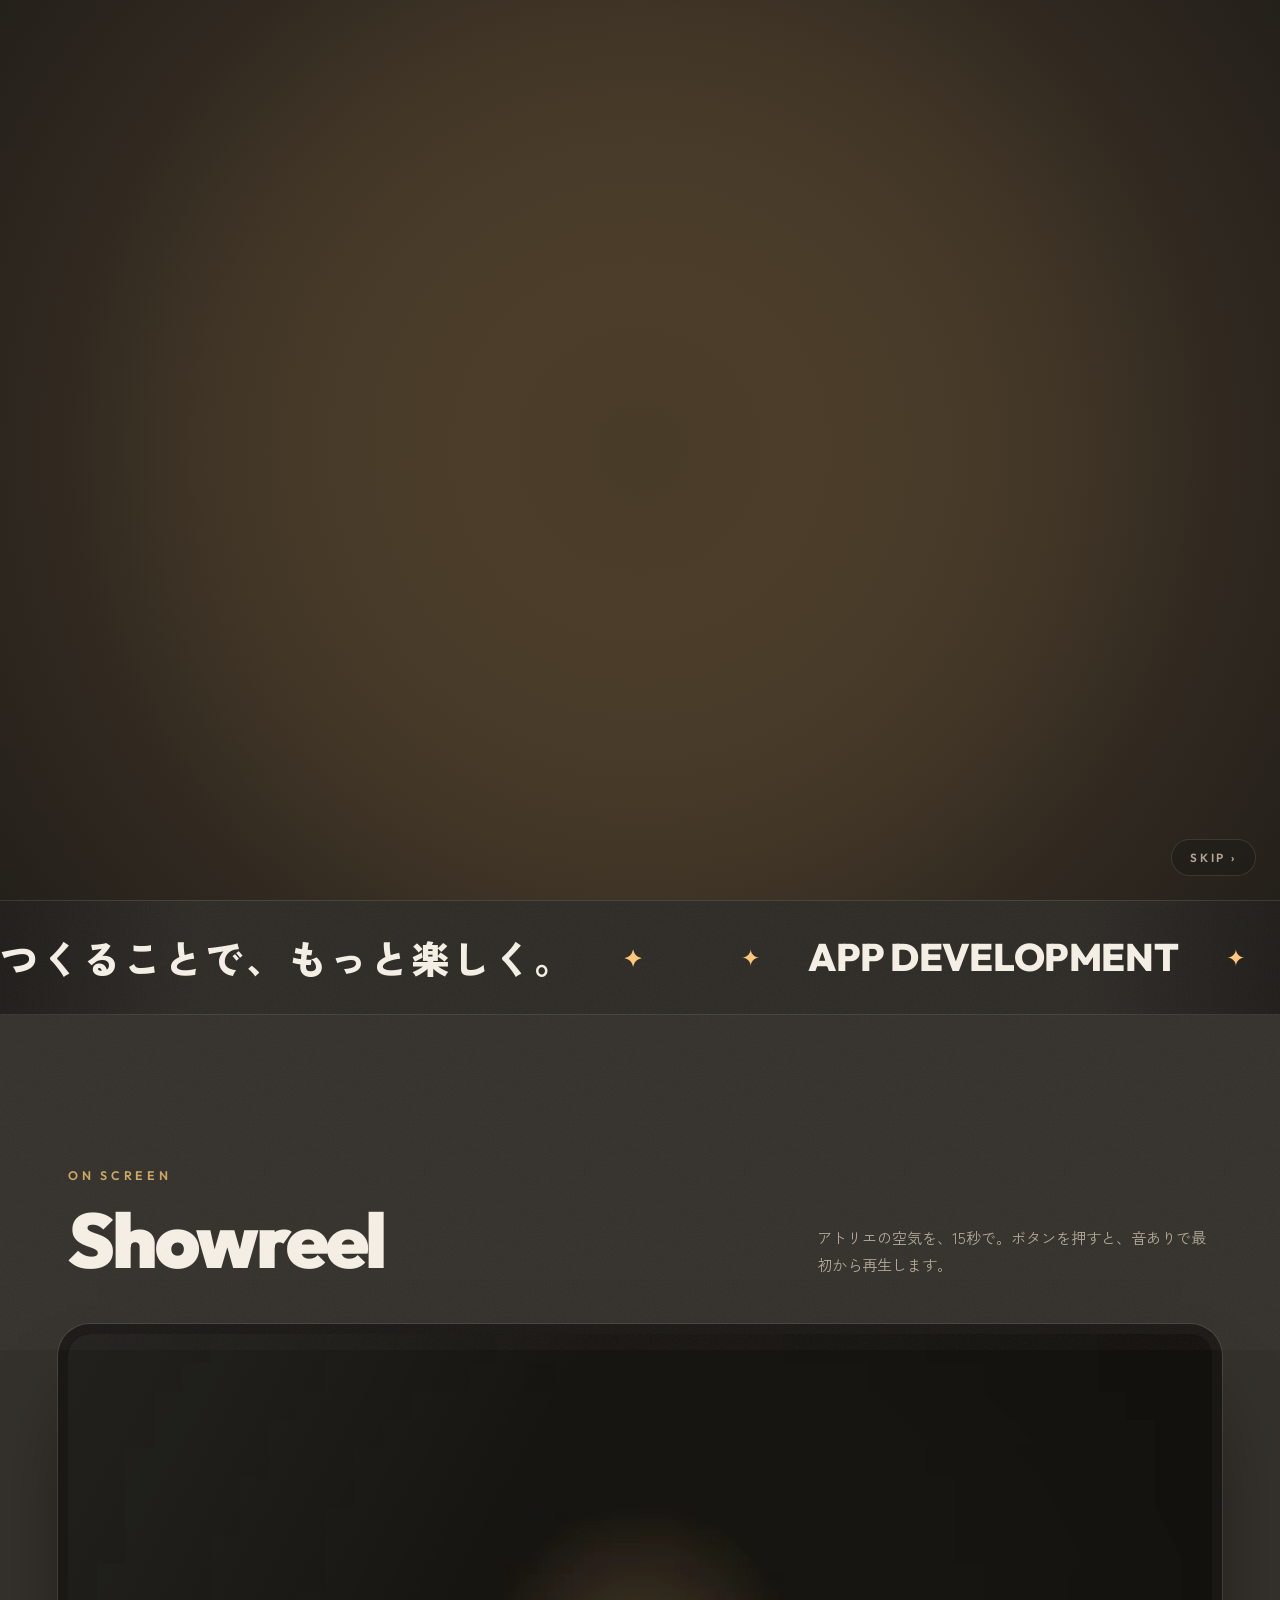
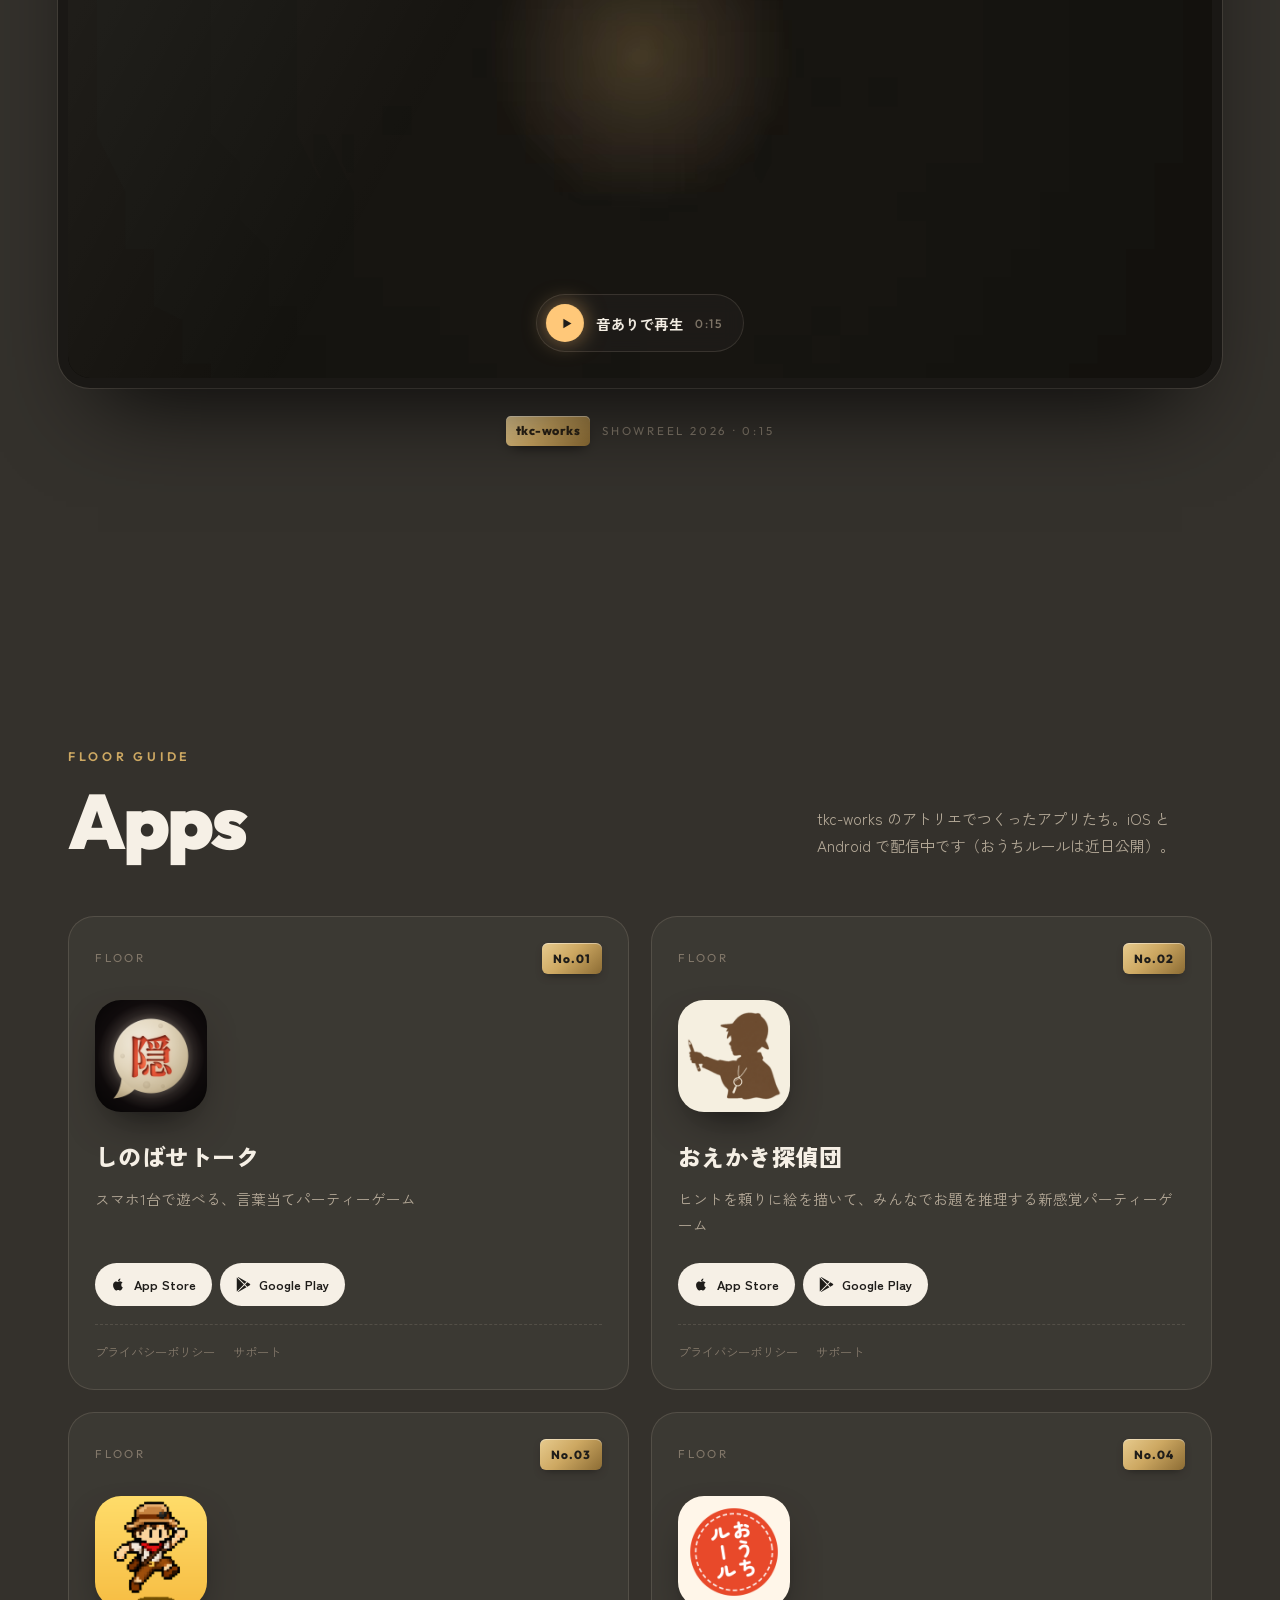
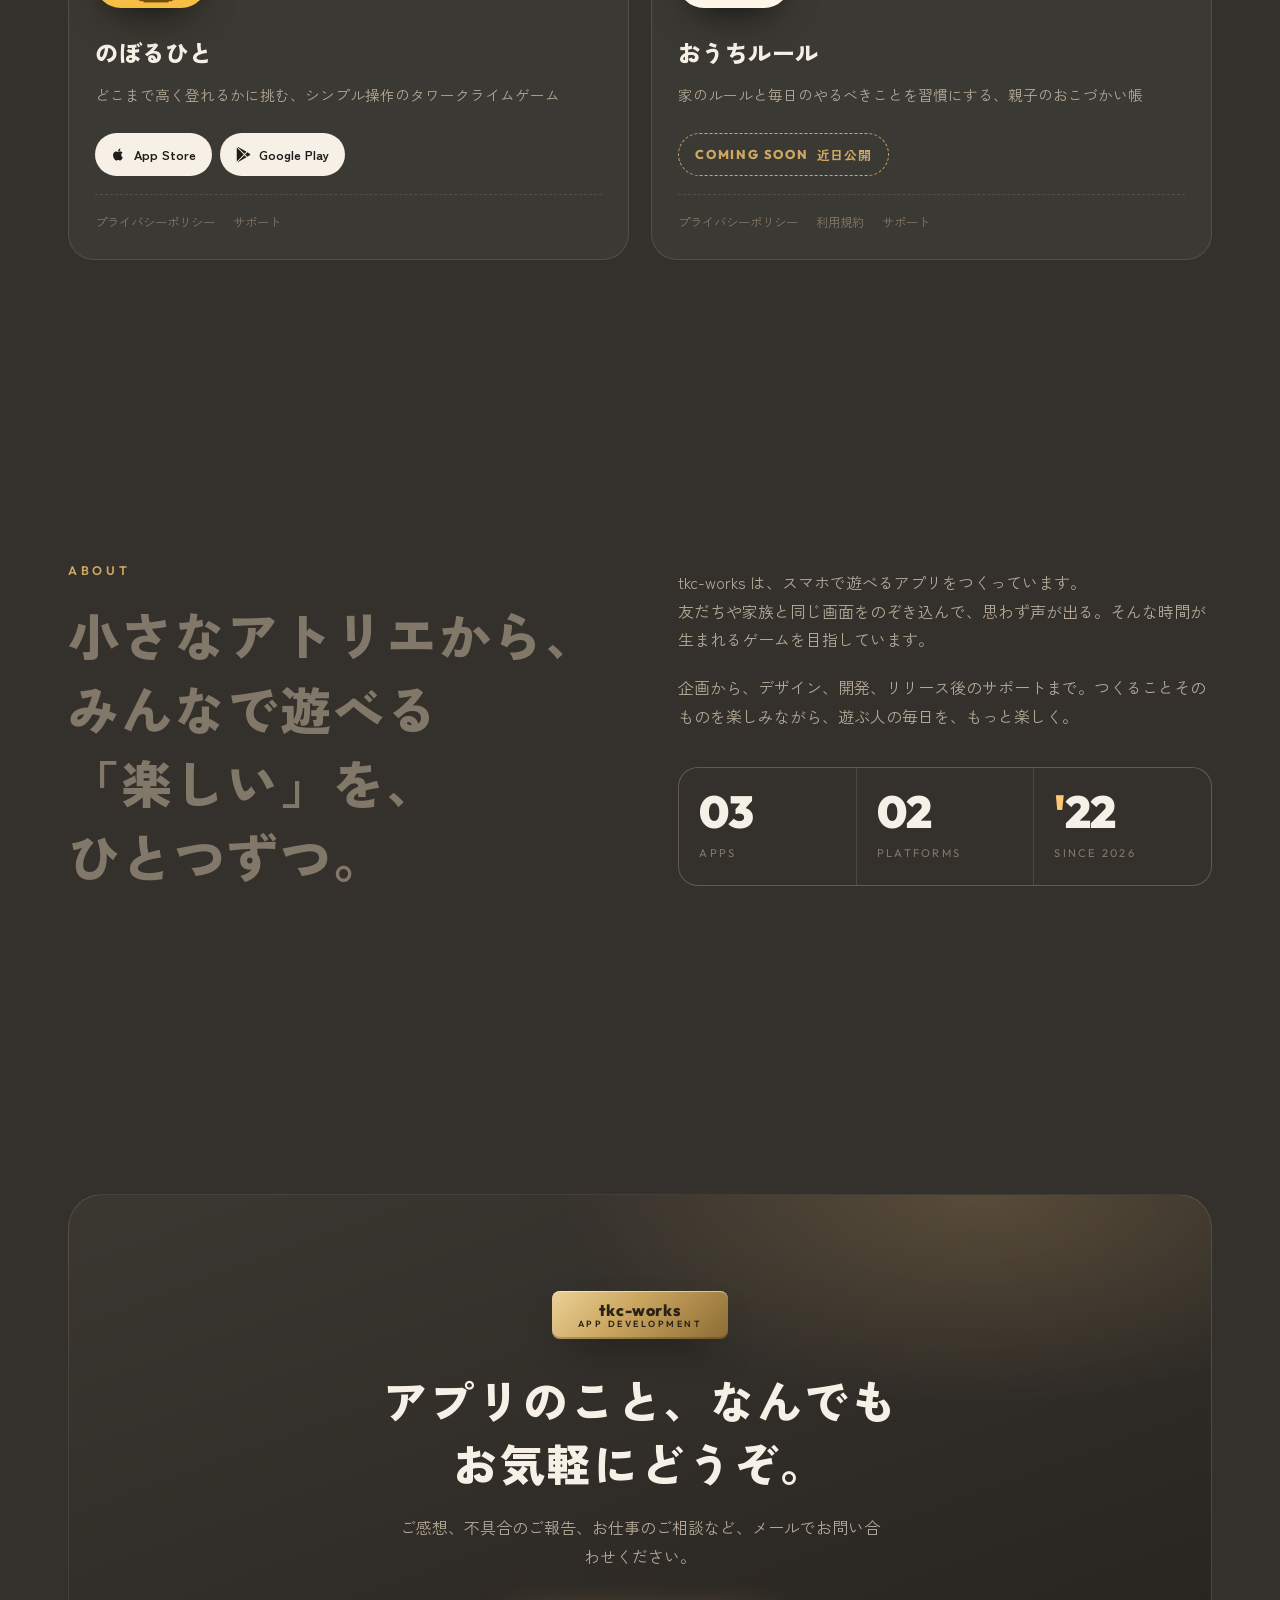
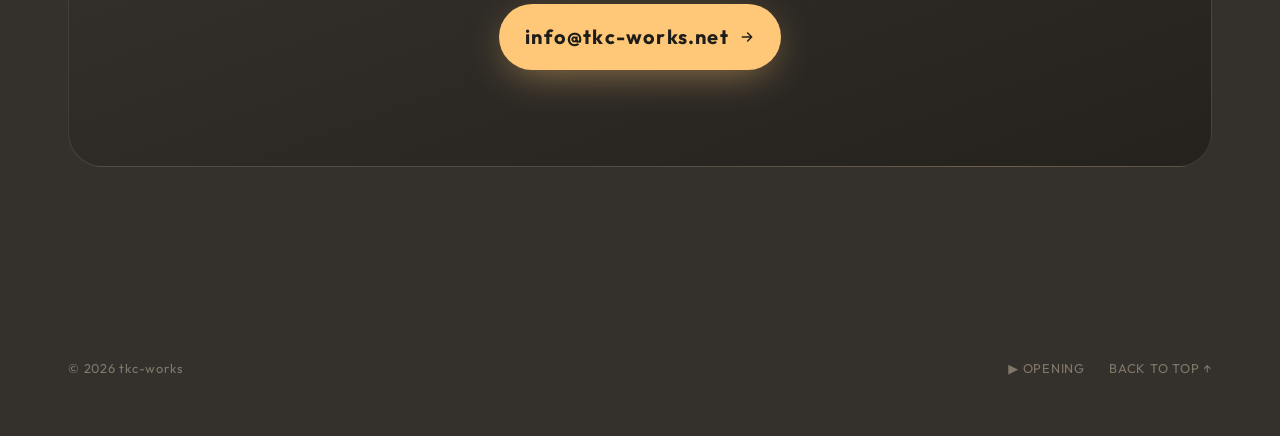
==== commit 0cd154bf: "Add おうちルール as a coming-soon app (FLOOR No.04), 2x2 app grid Co-Authored-By: Claude Opus 5.5 <noreply" ====
--- a/index.html
+++ b/index.html
@@ -301,6 +301,7 @@
   .tag-float.t1 { left: -2%; top: 30%; }
   .tag-float.t2 { right: -3%; top: 54%; animation-delay: -2s; }
   .tag-float.t3 { left: 6%; bottom: 10%; animation-delay: -4s; }
+  .tag-float.t4 { right: 2%; top: 9%; animation-delay: -6s; }
   @keyframes bob { 0%, 100% { translate: 0 0; } 50% { translate: 0 -10px; } }
   .scroll-cue {
     position: absolute; left: 50%; bottom: 26px; transform: translateX(-50%);
@@ -337,7 +338,7 @@
   .js .reveal.in { opacity: 1; transform: none; }
 
   /* ── apps (floor guide) ── */
-  .apps { display: grid; grid-template-columns: repeat(3, minmax(0, 1fr)); gap: 22px; }
+  .apps { display: grid; grid-template-columns: repeat(2, minmax(0, 1fr)); gap: 22px; }
   .app {
     --tx: 0deg; --ty: 0deg; --gx: 50%; --gy: 0%;
     position: relative; border-radius: 26px; padding: 26px; overflow: hidden;
@@ -390,6 +391,11 @@
   }
   .store a:hover { background: var(--lamp); transform: translateY(-2px); }
   .store svg { width: 15px; height: 15px; }
+  .soon {
+    display: inline-flex; align-items: center; gap: 8px; padding: 9px 16px; border-radius: 999px;
+    border: 1px dashed var(--brass); color: var(--brass); font-weight: 700; font-size: .8rem; letter-spacing: .06em;
+  }
+  .soon b { font-family: var(--font-en); font-weight: 800; letter-spacing: .14em; }
   .sub { display: flex; flex-wrap: wrap; gap: 4px 18px; margin-top: 18px; padding-top: 16px; border-top: 1px dashed var(--line); }
   .sub a { color: var(--dim); font-size: .78rem; text-decoration: none; transition: color .3s; }
   .sub a:hover { color: var(--lamp); }
@@ -505,6 +511,7 @@
     .tag-float img { width: 26px; height: 26px; }
     .tag-float.t2 { right: 0; }
     .tag-float.t1 { left: 0; }
+    .tag-float.t4 { right: 0; top: 4%; }
     .stats { grid-template-columns: 1fr 1fr 1fr; }
     .stat { padding: 18px 12px; }
     .play { font-size: .8rem; gap: 9px; padding: 6px 14px 6px 6px; }
@@ -565,6 +572,7 @@
         <a class="tag-float t1" href="#shinobase-talk" aria-label="しのばせトークの紹介へ移動"><img src="assets/shinobase-talk-icon.png" alt=""><span><small>NOW ON SALE</small>しのばせトーク</span><svg class="go" viewBox="0 0 24 24" fill="none" stroke="currentColor" stroke-width="2.4" stroke-linecap="round" stroke-linejoin="round" aria-hidden="true"><path d="M7 10l5 5 5-5"/></svg></a>
         <a class="tag-float t2" href="#oekaki-tanteidan" aria-label="おえかき探偵団の紹介へ移動"><img src="assets/oekaki-tanteidan-icon.png" alt=""><span><small>NOW ON SALE</small>おえかき探偵団</span><svg class="go" viewBox="0 0 24 24" fill="none" stroke="currentColor" stroke-width="2.4" stroke-linecap="round" stroke-linejoin="round" aria-hidden="true"><path d="M7 10l5 5 5-5"/></svg></a>
         <a class="tag-float t3" href="#noboruhito" aria-label="のぼるひとの紹介へ移動"><img src="assets/noboruhito-icon.png" alt=""><span><small>NOW ON SALE</small>のぼるひと</span><svg class="go" viewBox="0 0 24 24" fill="none" stroke="currentColor" stroke-width="2.4" stroke-linecap="round" stroke-linejoin="round" aria-hidden="true"><path d="M7 10l5 5 5-5"/></svg></a>
+        <a class="tag-float t4" href="#ouchi-rule" aria-label="おうちルールの紹介へ移動"><img src="assets/ouchi-rule-icon.png" alt=""><span><small>COMING SOON</small>おうちルール</span><svg class="go" viewBox="0 0 24 24" fill="none" stroke="currentColor" stroke-width="2.4" stroke-linecap="round" stroke-linejoin="round" aria-hidden="true"><path d="M7 10l5 5 5-5"/></svg></a>
       </div>
     </div>
     <div class="scroll-cue" aria-hidden="true">SCROLL<i></i></div>
@@ -600,7 +608,7 @@
         <p class="sec-label reveal">FLOOR GUIDE</p>
         <h2 class="sec-title reveal" style="--d:1">Apps</h2>
       </div>
-      <p class="sec-note reveal" style="--d:2">tkc-works のアトリエでつくったアプリたち。iOS と Android で配信中です。</p>
+      <p class="sec-note reveal" style="--d:2">tkc-works のアトリエでつくったアプリたち。iOS と Android で配信中です（おうちルールは近日公開）。</p>
     </div>
 
     <div class="apps">
@@ -638,6 +646,17 @@
           <a href="https://play.google.com/store/apps/details?id=com.tkcworks.noboruhito"><svg viewBox="0 0 24 24" fill="currentColor"><path d="M22.018 13.298l-3.919 2.218-3.515-3.493 3.543-3.521 3.891 2.202a1.49 1.49 0 0 1 0 2.594zM1.337.924a1.486 1.486 0 0 0-.112.568v21.017c0 .217.045.419.124.6l11.155-11.087L1.337.924zm12.207 10.065l3.258-3.238L3.45.195a1.466 1.466 0 0 0-.946-.179l11.04 10.973zm0 2.067l-11 10.933c.298.036.612-.016.906-.183l13.324-7.54-3.23-3.21z"/></svg>Google Play</a>
         </div>
         <div class="sub"><a href="noboruhito-pages/privacy-policy.html">プライバシーポリシー</a><a href="noboruhito-pages/support.html">サポート</a></div>
+      </article>
+
+      <article class="app reveal" id="ouchi-rule" style="--d:3">
+        <div class="floor">FLOOR <b>No.04</b></div>
+        <div class="icon-wrap"><img src="assets/ouchi-rule-icon.png" alt="おうちルール アイコン" width="112" height="112" loading="lazy"></div>
+        <h3>おうちルール</h3>
+        <p>家のルールと毎日のやるべきことを習慣にする、親子のおこづかい帳</p>
+        <div class="store">
+          <span class="soon"><b>COMING SOON</b>近日公開</span>
+        </div>
+        <div class="sub"><a href="ouchi-rule-pages/privacy-policy.html">プライバシーポリシー</a><a href="ouchi-rule-pages/terms.html">利用規約</a><a href="ouchi-rule-pages/support.html">サポート</a></div>
       </article>
     </div>
   </section>
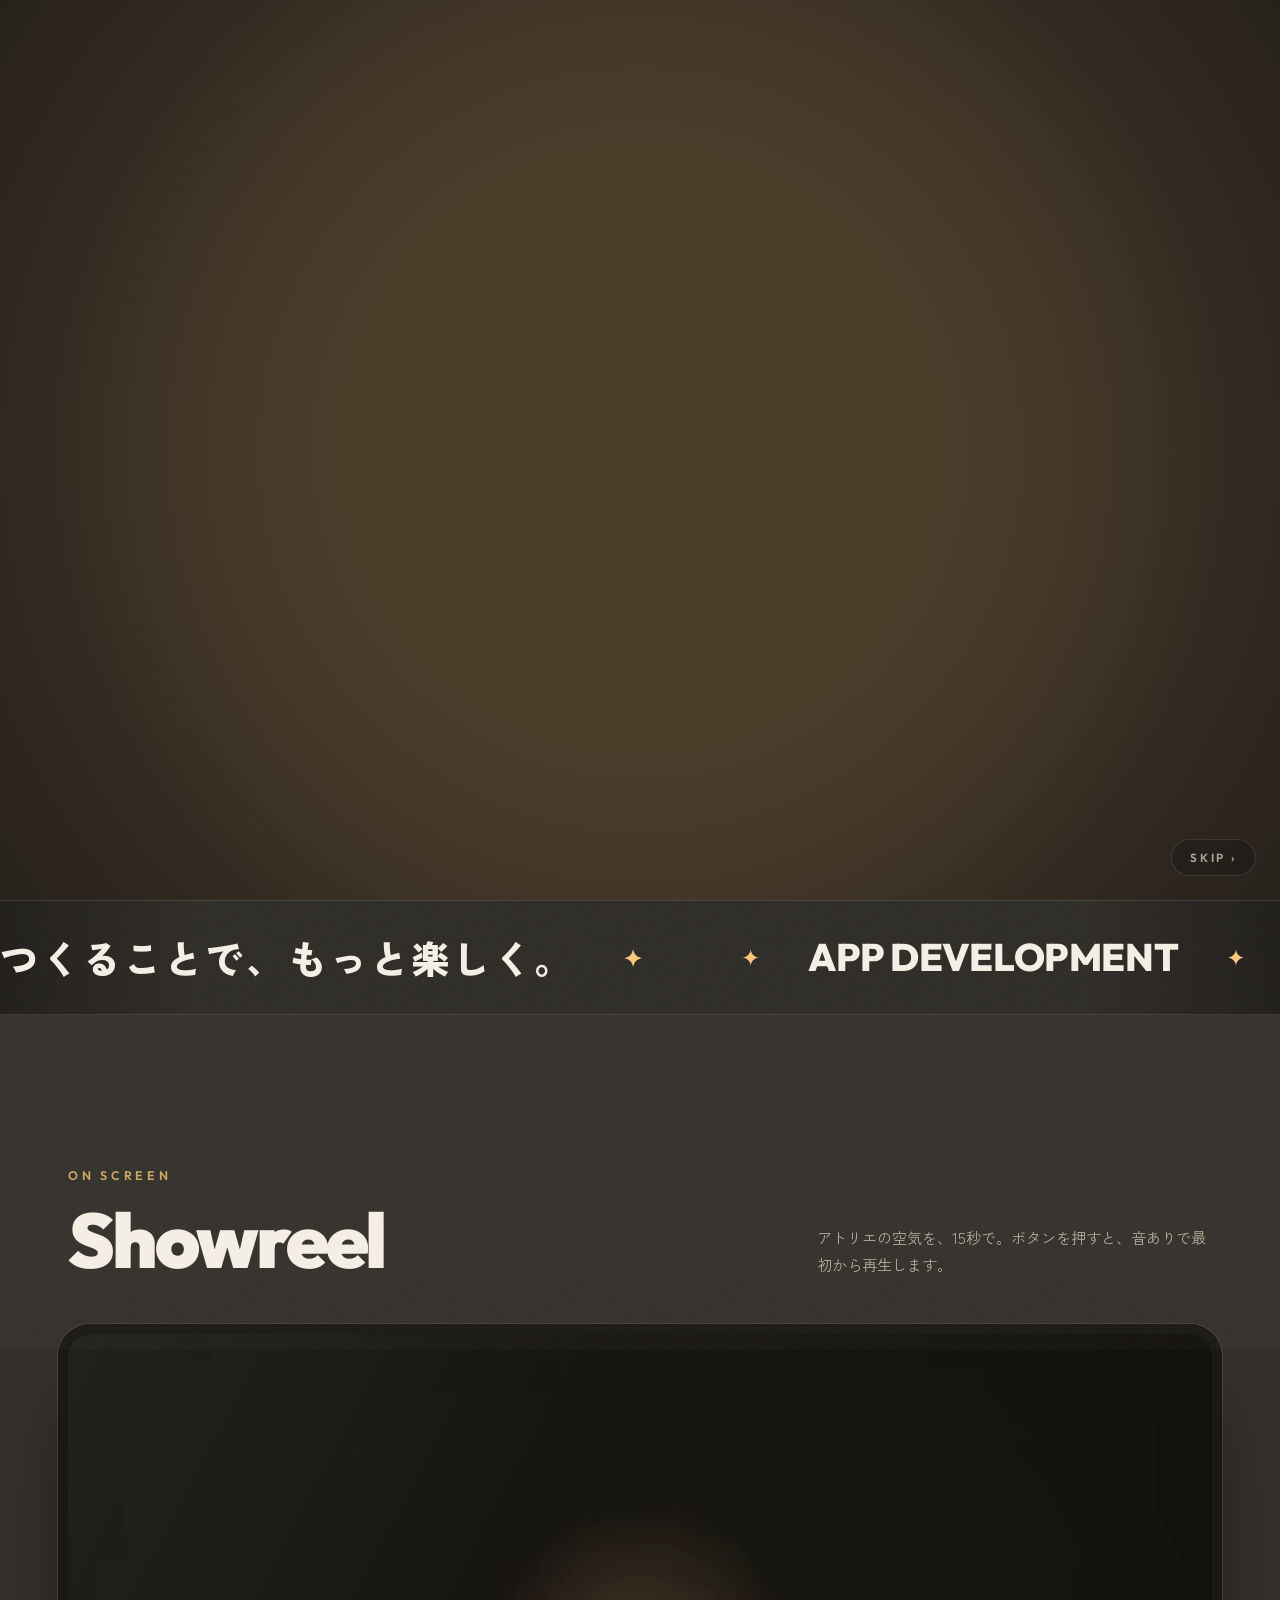
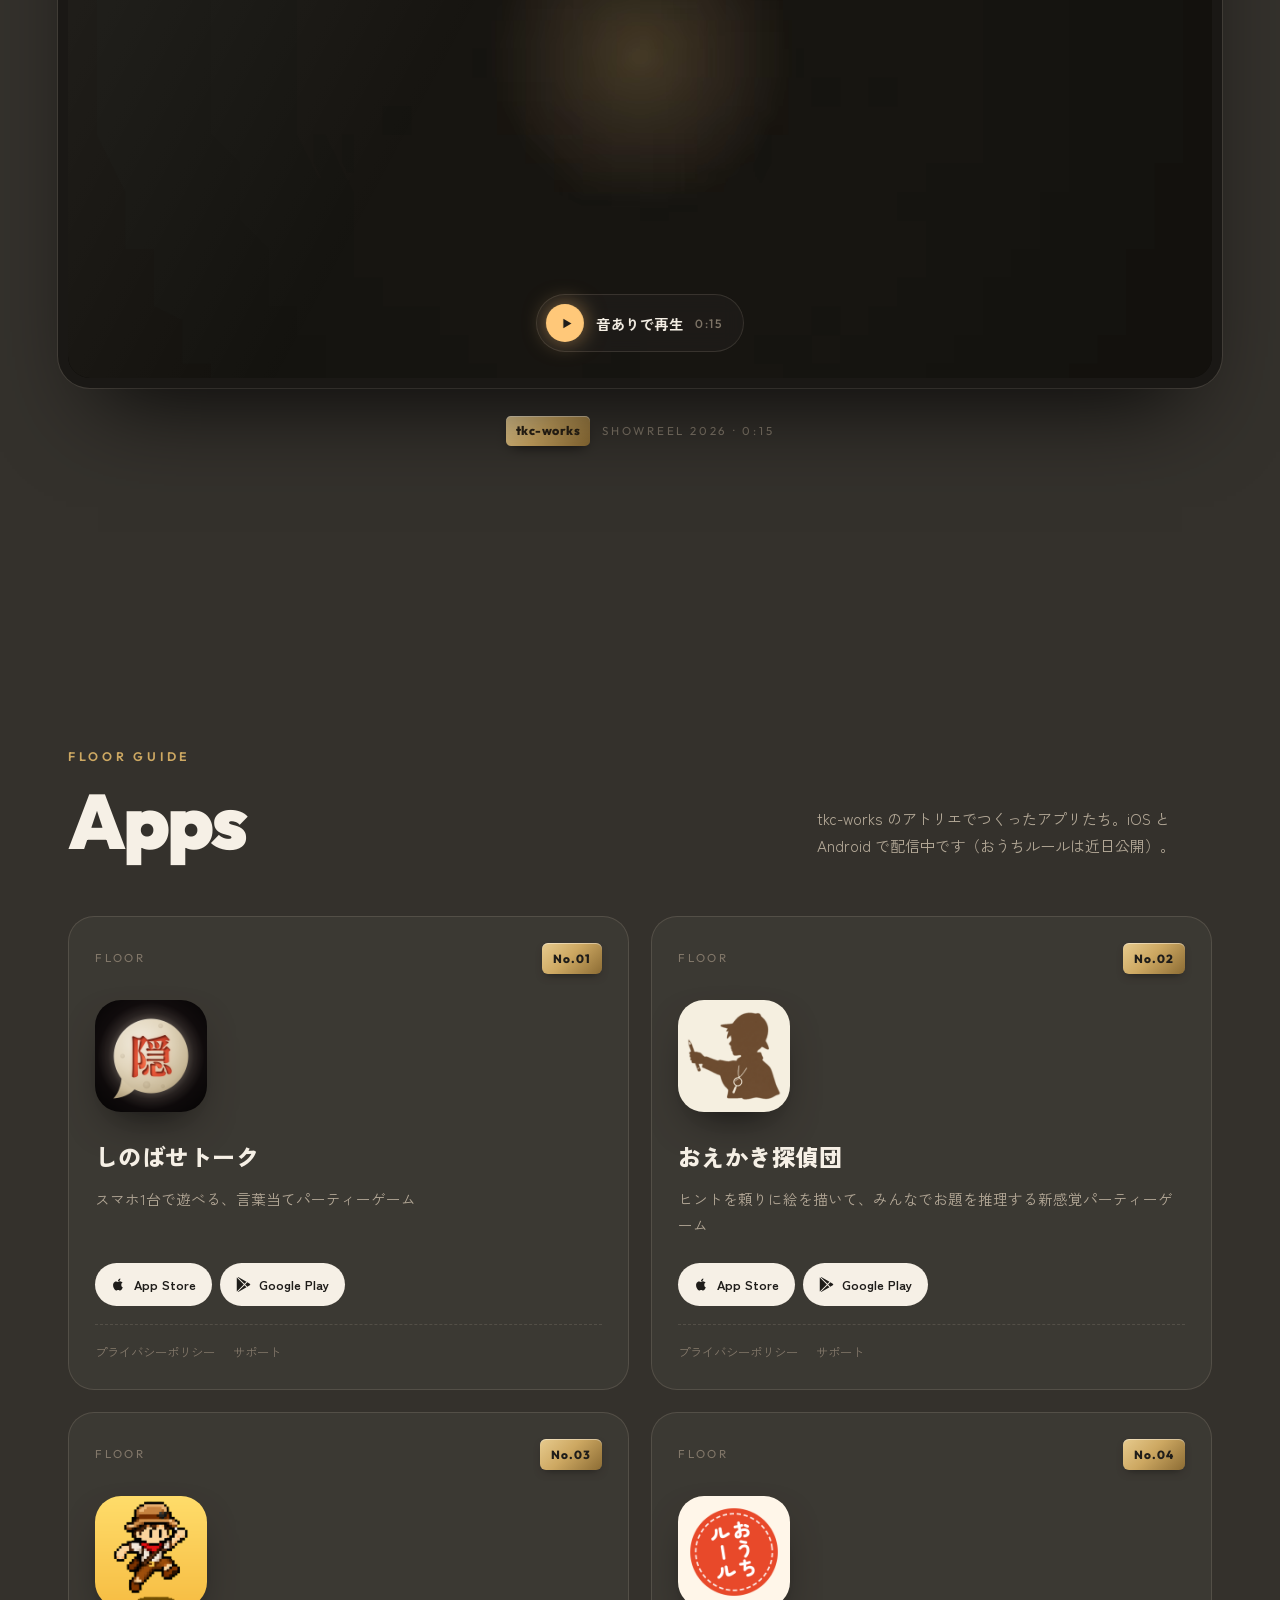
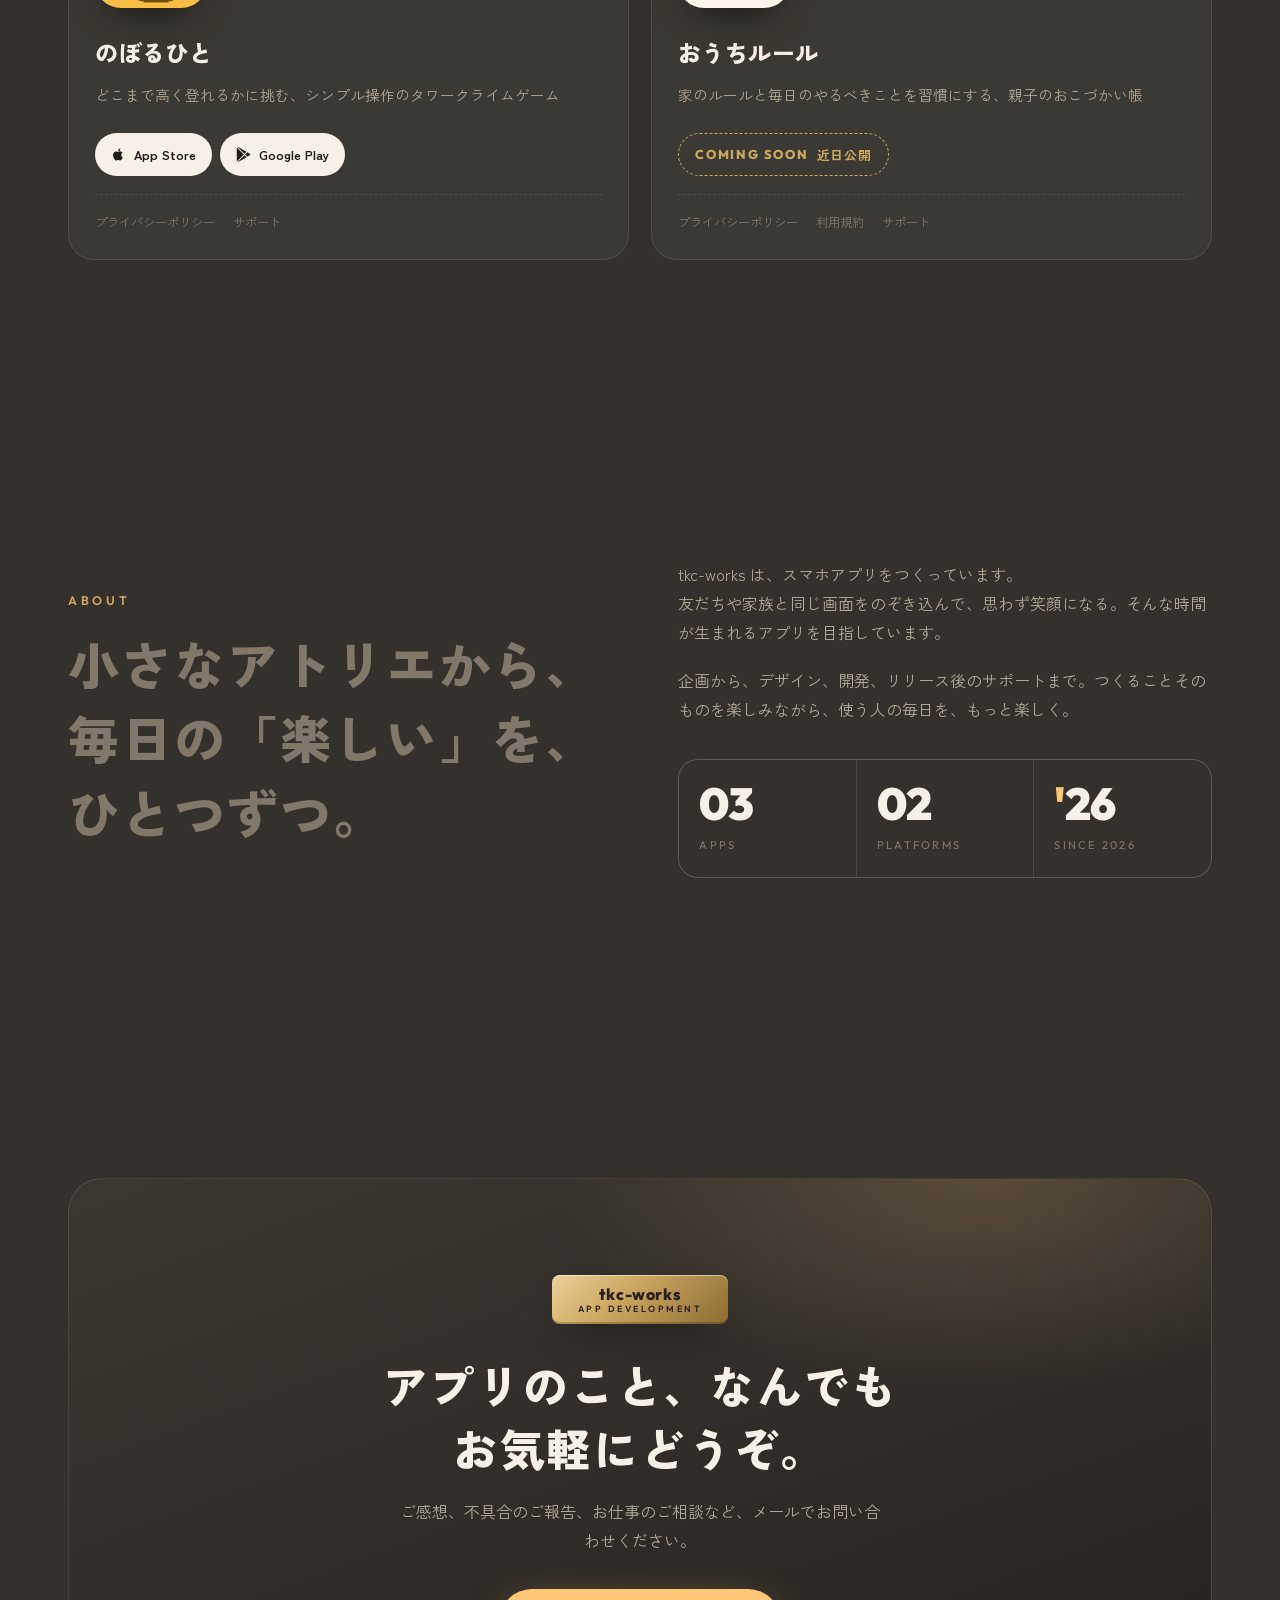
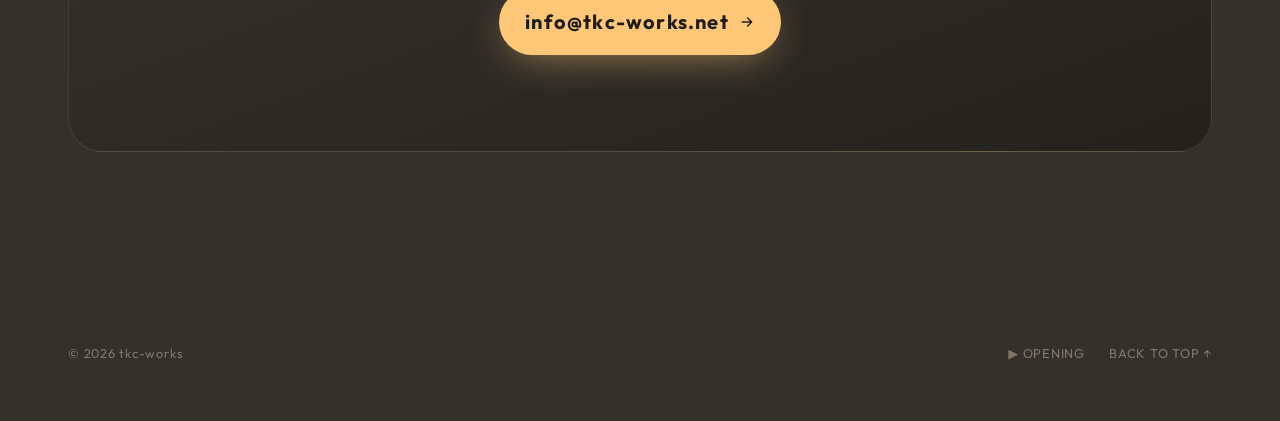
==== commit 01e98639: "Update copy to cover everyday apps as well as games Co-Authored-By: Claude Opus 5.5 <noreply@anthrop" ====
--- a/index.html
+++ b/index.html
@@ -5,12 +5,12 @@
 <meta name="google-site-verification" content="nAPYq7e2Eg3ZDJLAGw2D-9kq1VA1FuMyvnGW62iUITM" />
 <meta name="viewport" content="width=device-width, initial-scale=1">
 <title>tkc-works — つくることで、もっと楽しく。</title>
-<meta name="description" content="tkc-works はスマホで遊べるパーティーゲームやカジュアルゲームをつくっています。しのばせトーク、おえかき探偵団、のぼるひとを配信中。">
+<meta name="description" content="tkc-works は、みんなで遊べるゲームや毎日に役立つスマホアプリをつくっています。しのばせトーク、おえかき探偵団、のぼるひとを配信中。">
 <link rel="canonical" href="https://tkc-works.net/">
 <meta property="og:type" content="website">
 <meta property="og:site_name" content="tkc-works">
 <meta property="og:title" content="tkc-works — つくることで、もっと楽しく。">
-<meta property="og:description" content="tkc-works はスマホで遊べるパーティーゲームやカジュアルゲームをつくっています。">
+<meta property="og:description" content="tkc-works は、みんなで遊べるゲームや毎日に役立つスマホアプリをつくっています。">
 <meta property="og:url" content="https://tkc-works.net/">
 <meta property="og:image" content="https://tkc-works.net/assets/og-image.jpg">
 <meta property="og:image:width" content="1200">
@@ -19,7 +19,7 @@
 <meta property="og:locale" content="ja_JP">
 <meta name="twitter:card" content="summary_large_image">
 <meta name="twitter:title" content="tkc-works — つくることで、もっと楽しく。">
-<meta name="twitter:description" content="tkc-works はスマホで遊べるパーティーゲームやカジュアルゲームをつくっています。">
+<meta name="twitter:description" content="tkc-works は、みんなで遊べるゲームや毎日に役立つスマホアプリをつくっています。">
 <meta name="twitter:image" content="https://tkc-works.net/assets/og-image.jpg">
 <meta name="twitter:image:alt" content="tkc-works のアトリエを再現したミニチュアのジオラマ">
 <meta name="theme-color" content="#2E2B27">
@@ -548,7 +548,7 @@
       <p class="eyebrow"><span class="rule"></span>APP DEVELOPMENT · SINCE 2026</p>
       <h1 class="wordmark" aria-label="tkc-works">tkc-works</h1>
       <p class="catch" aria-label="つくることで、もっと楽しく。">つくることで、もっと楽しく。</p>
-      <p class="lead">スマホひとつで、みんなが笑える時間を。<br>tkc-works は、パーティーゲームやカジュアルゲームを企画・開発しています。</p>
+      <p class="lead">スマホひとつで、みんなが笑える時間を。<br>tkc-works は、みんなで遊べるゲームや毎日に役立つアプリを企画・開発しています。</p>
       <div class="cta">
         <a class="btn primary magnetic" href="#apps">アプリを見る<svg viewBox="0 0 24 24" fill="none" stroke="currentColor" stroke-width="2.2" stroke-linecap="round" stroke-linejoin="round"><path d="M5 12h14M13 6l6 6-6 6"/></svg></a>
         <a class="btn ghost magnetic" href="#contact">お問い合わせ</a>
@@ -665,11 +665,11 @@
     <div class="about">
       <div>
         <p class="sec-label reveal">ABOUT</p>
-        <p class="statement" id="statement">小さなアトリエから、みんなで遊べる「楽しい」を、ひとつずつ。</p>
+        <p class="statement" id="statement">小さなアトリエから、毎日の「楽しい」を、ひとつずつ。</p>
       </div>
       <div class="about-body">
-        <p class="reveal">tkc-works は、スマホで遊べるアプリをつくっています。<br>友だちや家族と同じ画面をのぞき込んで、思わず声が出る。そんな時間が生まれるゲームを目指しています。</p>
-        <p class="reveal" style="--d:1">企画から、デザイン、開発、リリース後のサポートまで。つくることそのものを楽しみながら、遊ぶ人の毎日を、もっと楽しく。</p>
+        <p class="reveal">tkc-works は、スマホアプリをつくっています。<br>友だちや家族と同じ画面をのぞき込んで、思わず笑顔になる。そんな時間が生まれるアプリを目指しています。</p>
+        <p class="reveal" style="--d:1">企画から、デザイン、開発、リリース後のサポートまで。つくることそのものを楽しみながら、使う人の毎日を、もっと楽しく。</p>
         <div class="stats reveal" style="--d:2">
           <div class="stat"><div class="n"><span data-count="3" data-pad="2">00</span></div><div class="l">APPS</div></div>
           <div class="stat"><div class="n"><span data-count="2" data-pad="2">00</span></div><div class="l">PLATFORMS</div></div>
@@ -802,7 +802,7 @@
 
   // statement lights up word by word as you scroll
   const st = document.getElementById('statement');
-  const words = ['小さな', 'アトリエ', 'から、', 'みんなで', '遊べる', '「楽しい」', 'を、', 'ひとつずつ。'];
+  const words = ['小さな', 'アトリエ', 'から、', '毎日の', '「楽しい」', 'を、', 'ひとつずつ。'];
   const hl = new Set(['「楽しい」']);
   st.textContent = '';
   words.forEach(w => { const s = document.createElement('span'); s.className = 'w' + (hl.has(w) ? ' hl' : ''); s.textContent = w; st.appendChild(s); });
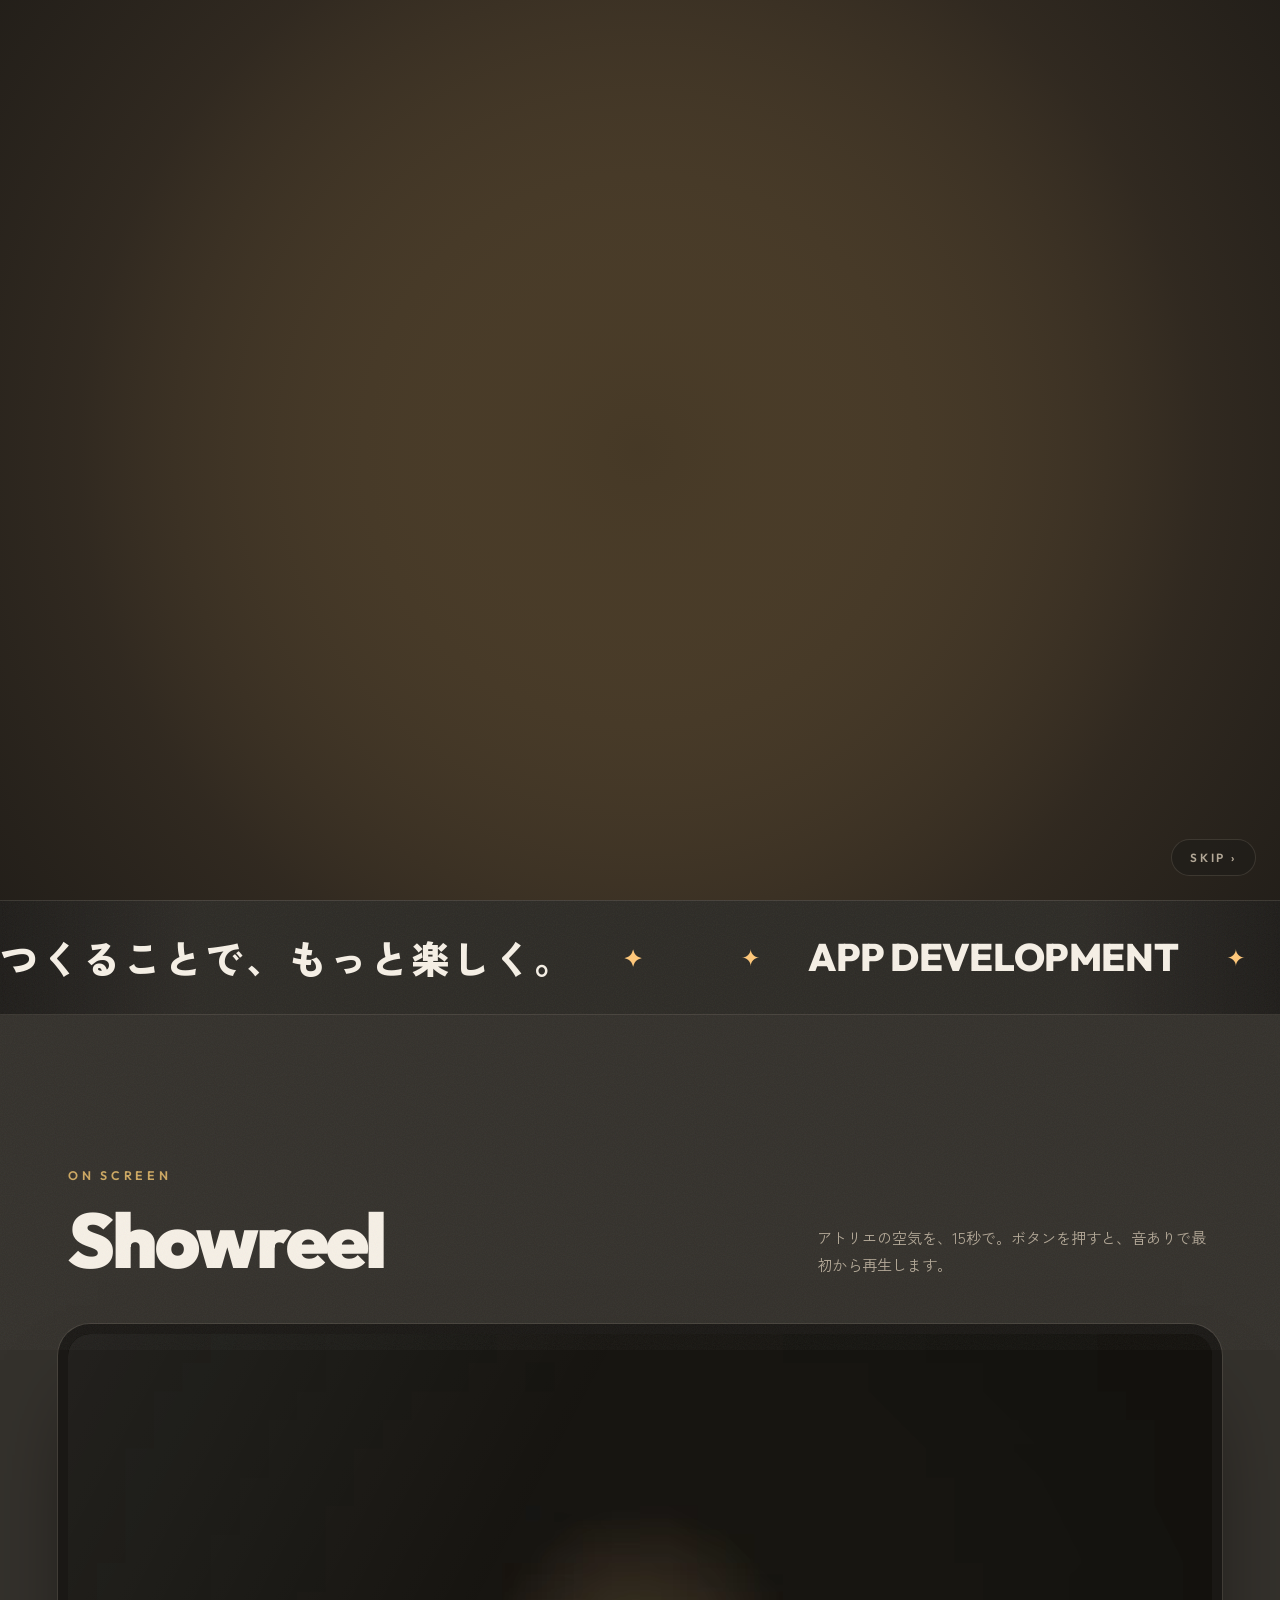
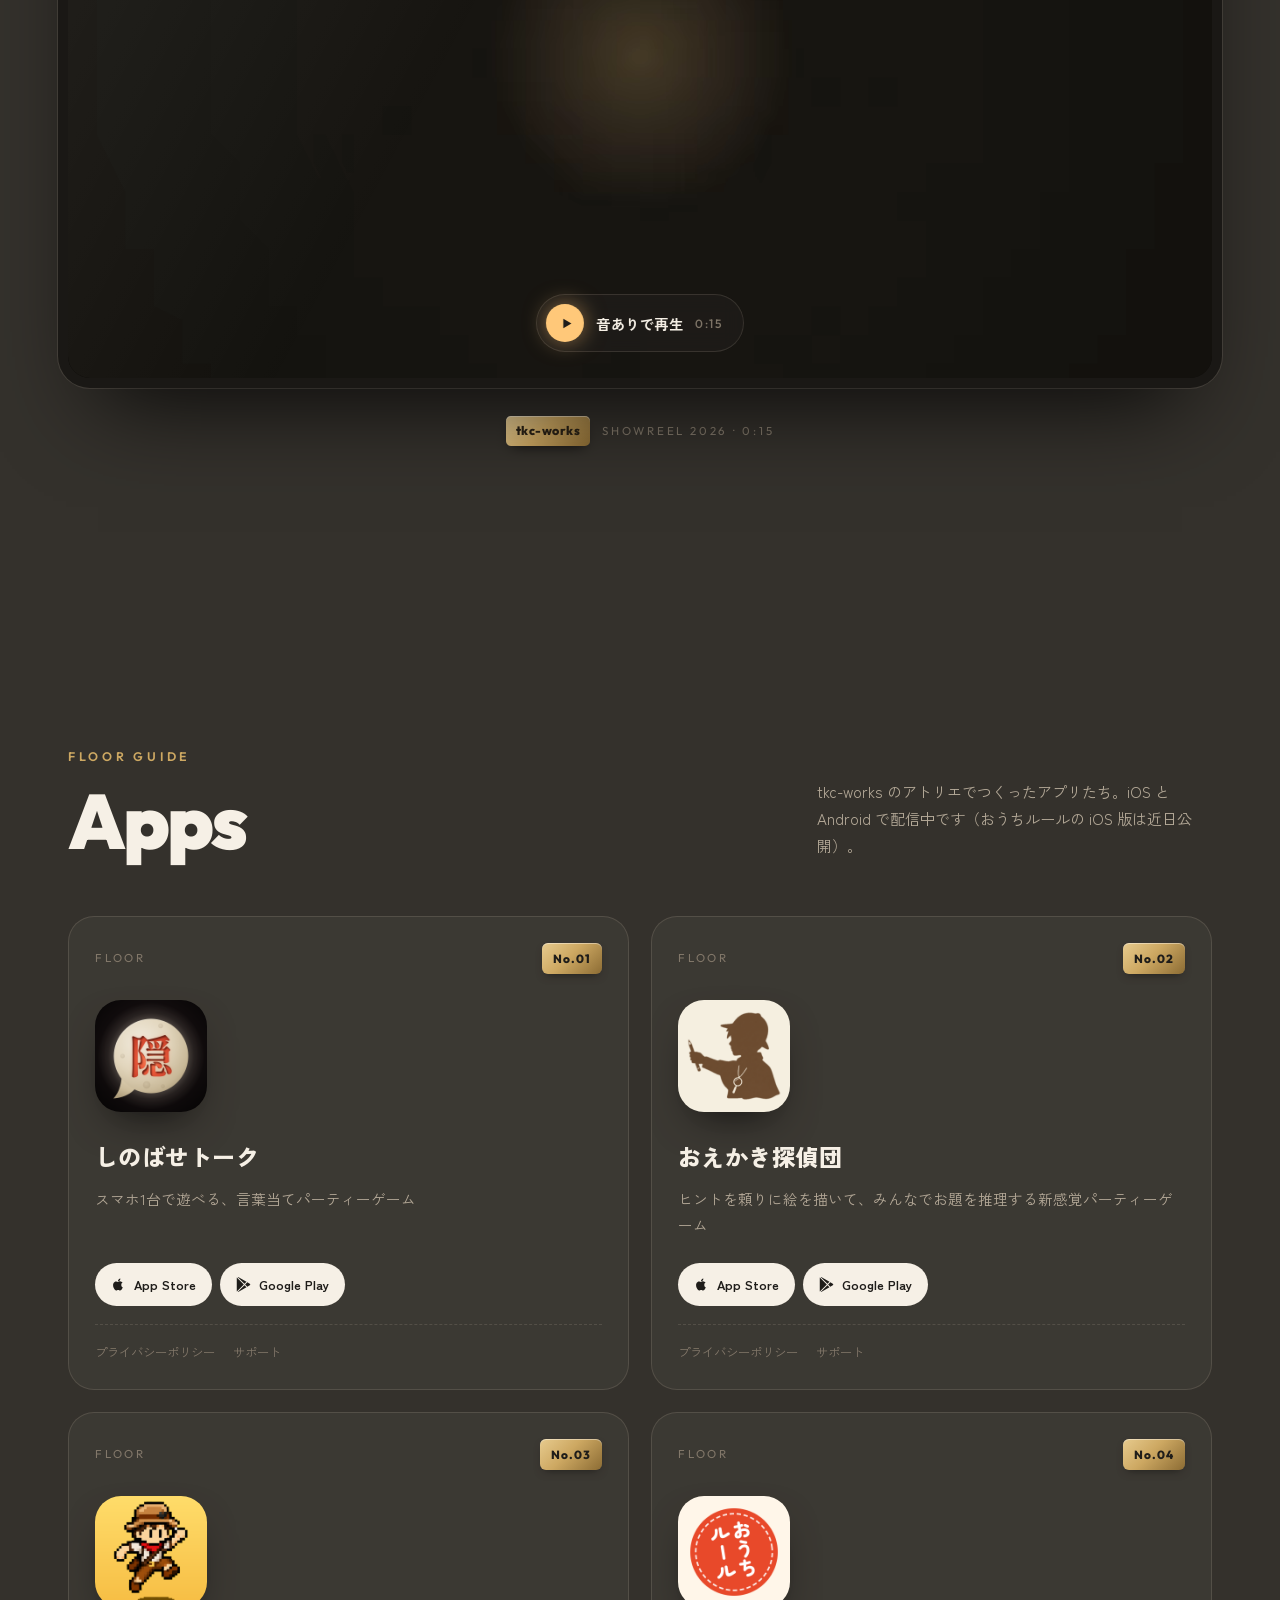
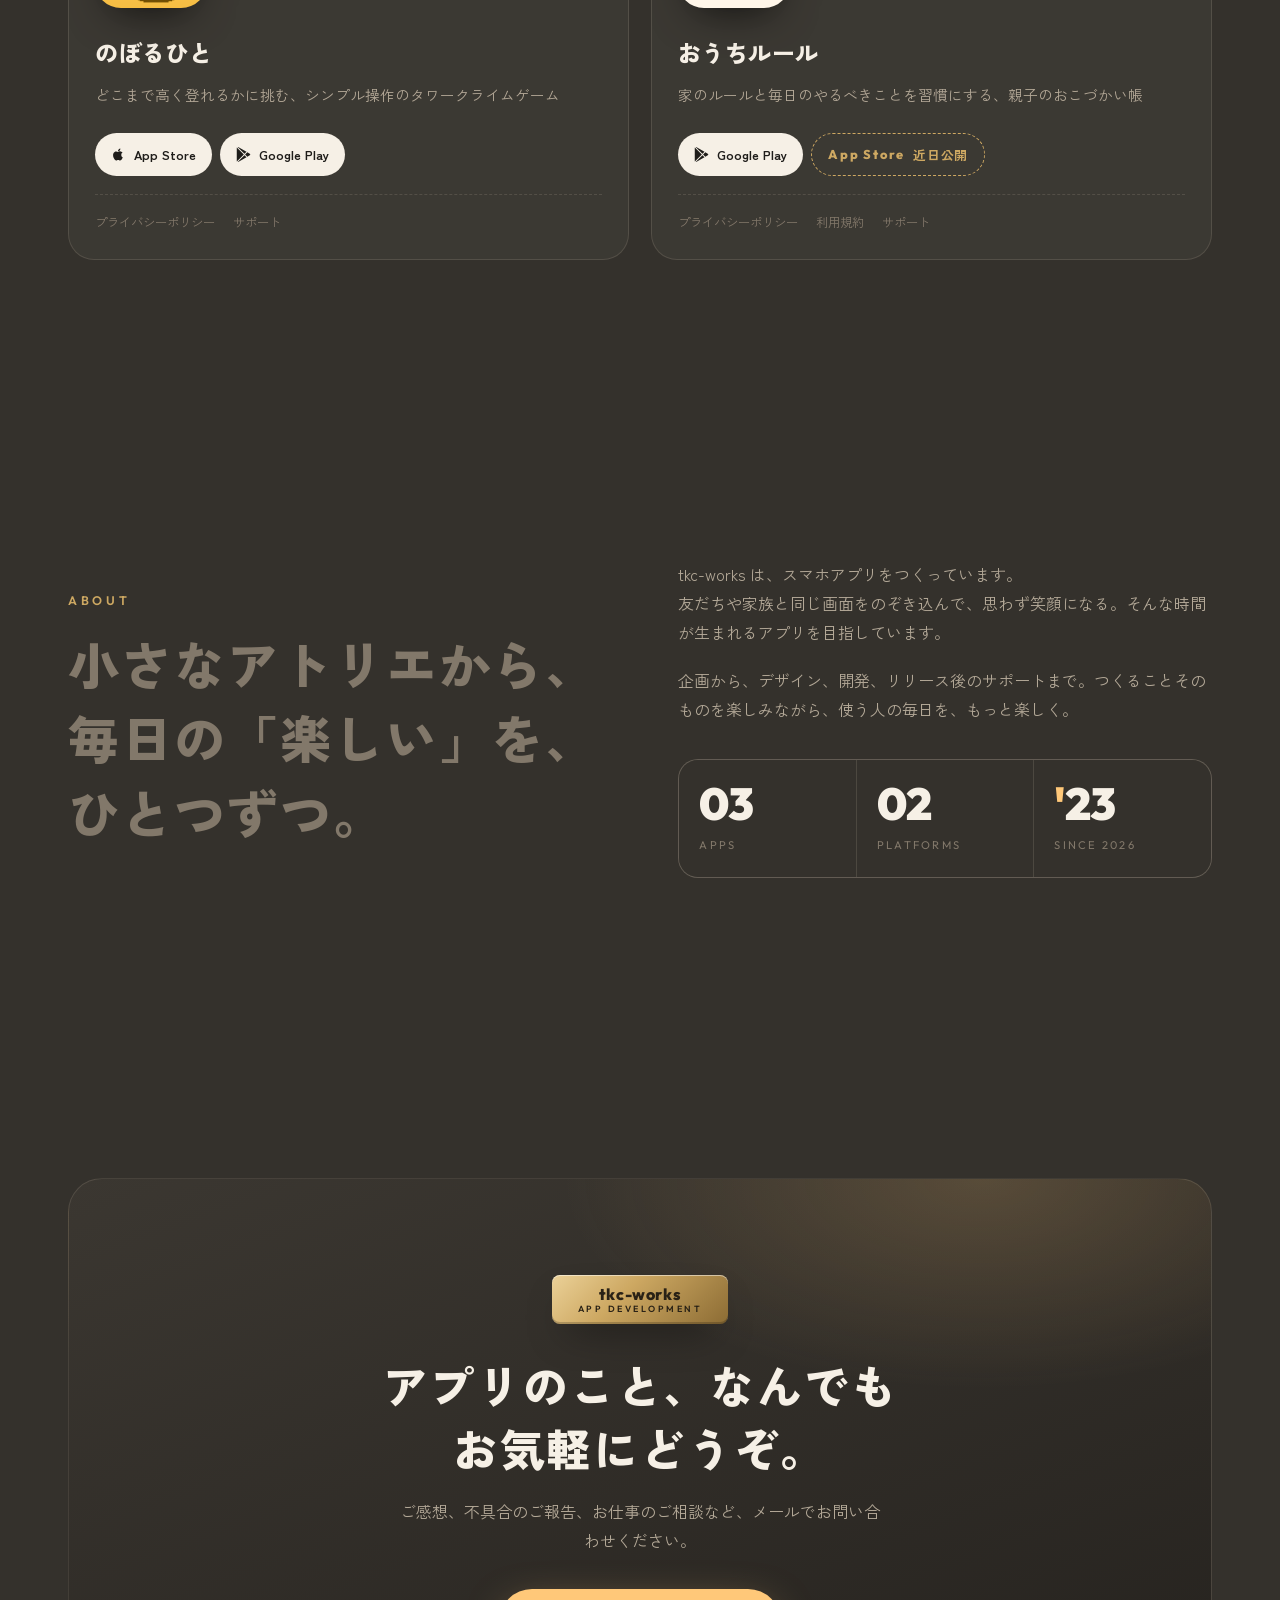
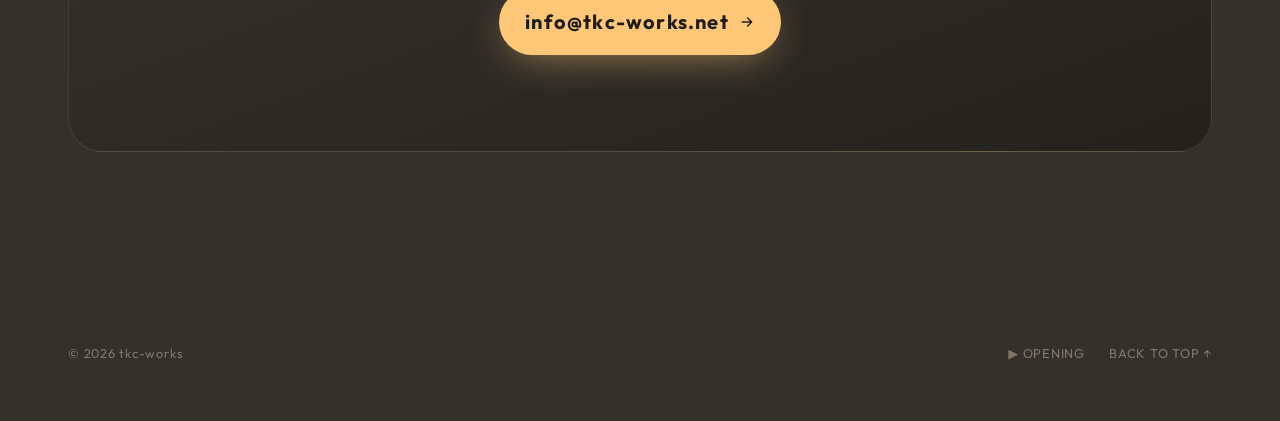
==== commit ae3cd756: "おうちルール Android版の Google Play リンクを追加" ====
--- a/index.html
+++ b/index.html
@@ -94,6 +94,20 @@
    "author": {
     "@id": "https://tkc-works.net/#org"
    }
+  },
+  {
+   "@type": "MobileApplication",
+   "name": "おうちルール",
+   "description": "家のルールと毎日のやるべきことを習慣にする、親子のおこづかい帳",
+   "applicationCategory": "LifestyleApplication",
+   "operatingSystem": "Android",
+   "image": "https://tkc-works.net/assets/ouchi-rule-icon.png",
+   "sameAs": [
+    "https://play.google.com/store/apps/details?id=net.tkcworks.ouchirule"
+   ],
+   "author": {
+    "@id": "https://tkc-works.net/#org"
+   }
   }
  ]
 }
@@ -572,7 +586,7 @@
         <a class="tag-float t1" href="#shinobase-talk" aria-label="しのばせトークの紹介へ移動"><img src="assets/shinobase-talk-icon.png" alt=""><span><small>NOW ON SALE</small>しのばせトーク</span><svg class="go" viewBox="0 0 24 24" fill="none" stroke="currentColor" stroke-width="2.4" stroke-linecap="round" stroke-linejoin="round" aria-hidden="true"><path d="M7 10l5 5 5-5"/></svg></a>
         <a class="tag-float t2" href="#oekaki-tanteidan" aria-label="おえかき探偵団の紹介へ移動"><img src="assets/oekaki-tanteidan-icon.png" alt=""><span><small>NOW ON SALE</small>おえかき探偵団</span><svg class="go" viewBox="0 0 24 24" fill="none" stroke="currentColor" stroke-width="2.4" stroke-linecap="round" stroke-linejoin="round" aria-hidden="true"><path d="M7 10l5 5 5-5"/></svg></a>
         <a class="tag-float t3" href="#noboruhito" aria-label="のぼるひとの紹介へ移動"><img src="assets/noboruhito-icon.png" alt=""><span><small>NOW ON SALE</small>のぼるひと</span><svg class="go" viewBox="0 0 24 24" fill="none" stroke="currentColor" stroke-width="2.4" stroke-linecap="round" stroke-linejoin="round" aria-hidden="true"><path d="M7 10l5 5 5-5"/></svg></a>
-        <a class="tag-float t4" href="#ouchi-rule" aria-label="おうちルールの紹介へ移動"><img src="assets/ouchi-rule-icon.png" alt=""><span><small>COMING SOON</small>おうちルール</span><svg class="go" viewBox="0 0 24 24" fill="none" stroke="currentColor" stroke-width="2.4" stroke-linecap="round" stroke-linejoin="round" aria-hidden="true"><path d="M7 10l5 5 5-5"/></svg></a>
+        <a class="tag-float t4" href="#ouchi-rule" aria-label="おうちルールの紹介へ移動"><img src="assets/ouchi-rule-icon.png" alt=""><span><small>NOW ON ANDROID</small>おうちルール</span><svg class="go" viewBox="0 0 24 24" fill="none" stroke="currentColor" stroke-width="2.4" stroke-linecap="round" stroke-linejoin="round" aria-hidden="true"><path d="M7 10l5 5 5-5"/></svg></a>
       </div>
     </div>
     <div class="scroll-cue" aria-hidden="true">SCROLL<i></i></div>
@@ -608,7 +622,7 @@
         <p class="sec-label reveal">FLOOR GUIDE</p>
         <h2 class="sec-title reveal" style="--d:1">Apps</h2>
       </div>
-      <p class="sec-note reveal" style="--d:2">tkc-works のアトリエでつくったアプリたち。iOS と Android で配信中です（おうちルールは近日公開）。</p>
+      <p class="sec-note reveal" style="--d:2">tkc-works のアトリエでつくったアプリたち。iOS と Android で配信中です（おうちルールの iOS 版は近日公開）。</p>
     </div>
 
     <div class="apps">
@@ -654,7 +668,8 @@
         <h3>おうちルール</h3>
         <p>家のルールと毎日のやるべきことを習慣にする、親子のおこづかい帳</p>
         <div class="store">
-          <span class="soon"><b>COMING SOON</b>近日公開</span>
+          <a href="https://play.google.com/store/apps/details?id=net.tkcworks.ouchirule"><svg viewBox="0 0 24 24" fill="currentColor"><path d="M22.018 13.298l-3.919 2.218-3.515-3.493 3.543-3.521 3.891 2.202a1.49 1.49 0 0 1 0 2.594zM1.337.924a1.486 1.486 0 0 0-.112.568v21.017c0 .217.045.419.124.6l11.155-11.087L1.337.924zm12.207 10.065l3.258-3.238L3.45.195a1.466 1.466 0 0 0-.946-.179l11.04 10.973zm0 2.067l-11 10.933c.298.036.612-.016.906-.183l13.324-7.54-3.23-3.21z"/></svg>Google Play</a>
+          <span class="soon"><b>App Store</b>近日公開</span>
         </div>
         <div class="sub"><a href="ouchi-rule-pages/privacy-policy.html">プライバシーポリシー</a><a href="ouchi-rule-pages/terms.html">利用規約</a><a href="ouchi-rule-pages/support.html">サポート</a></div>
       </article>
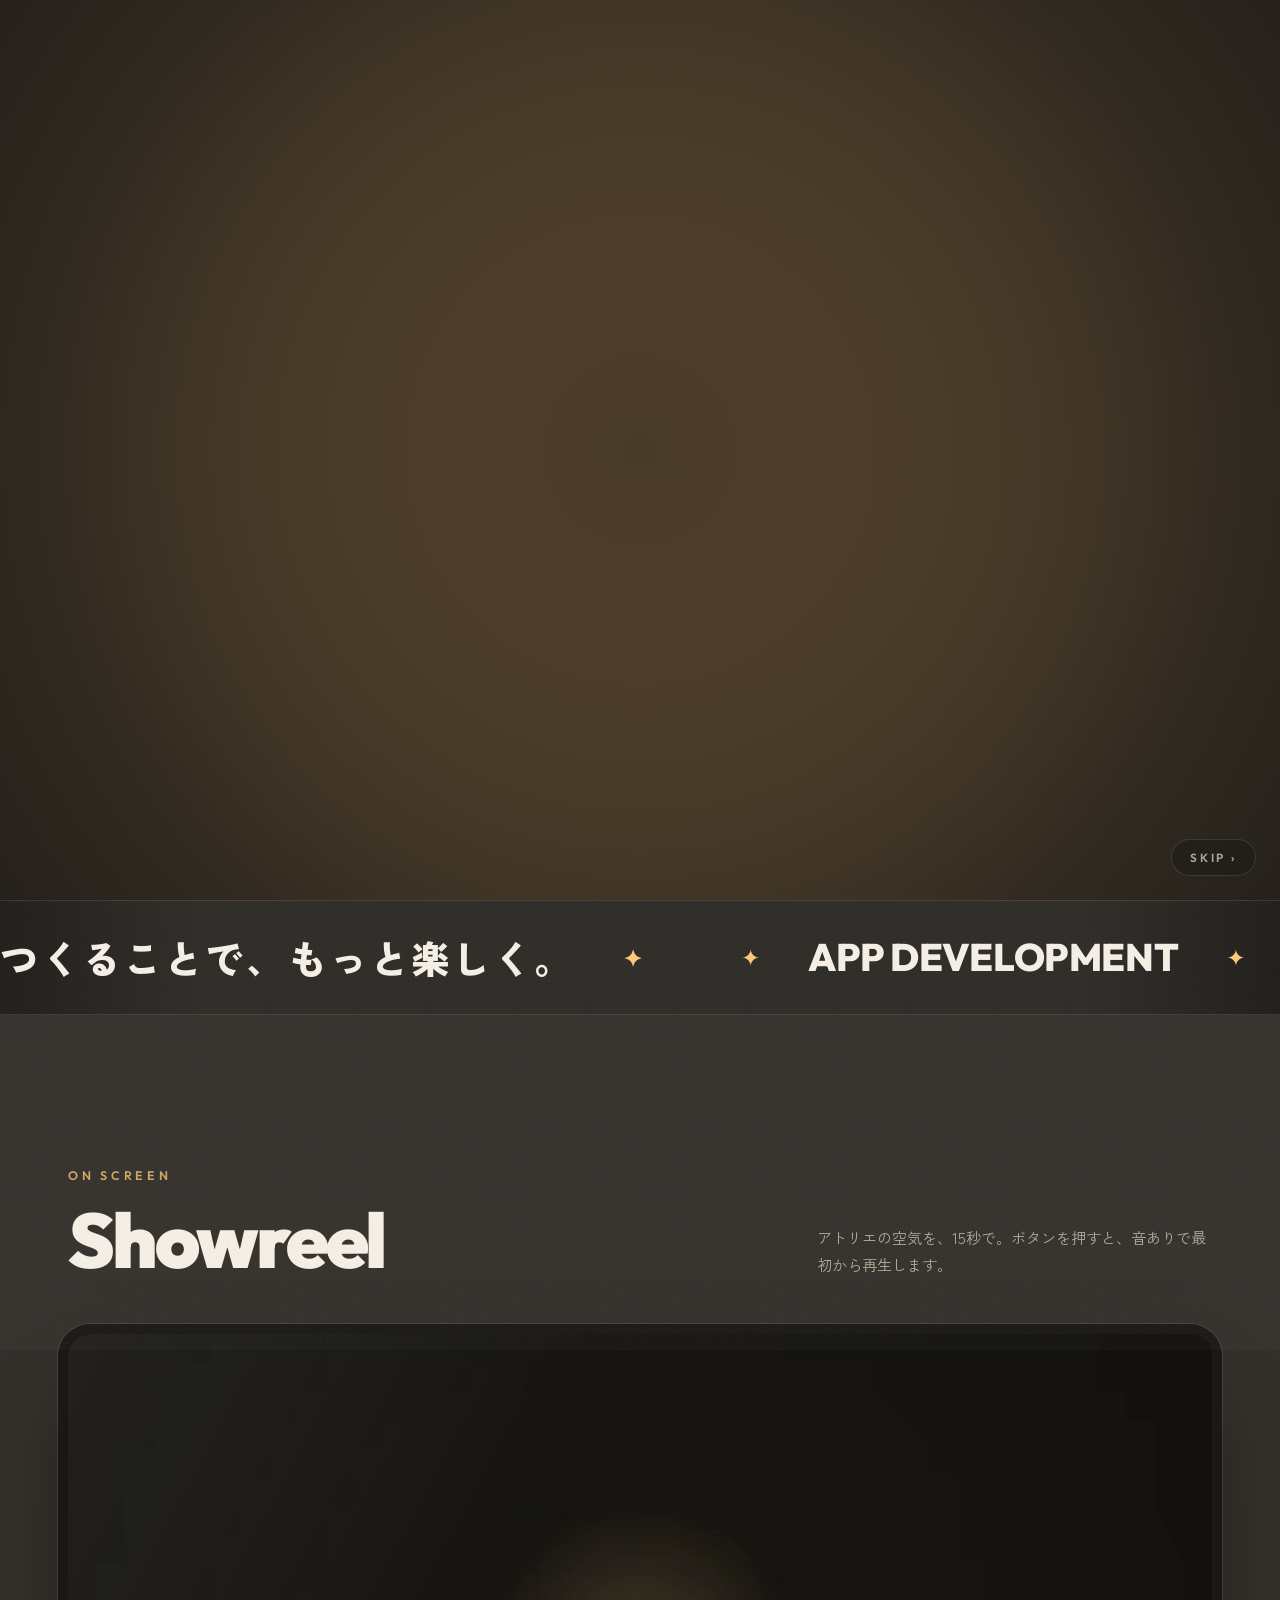
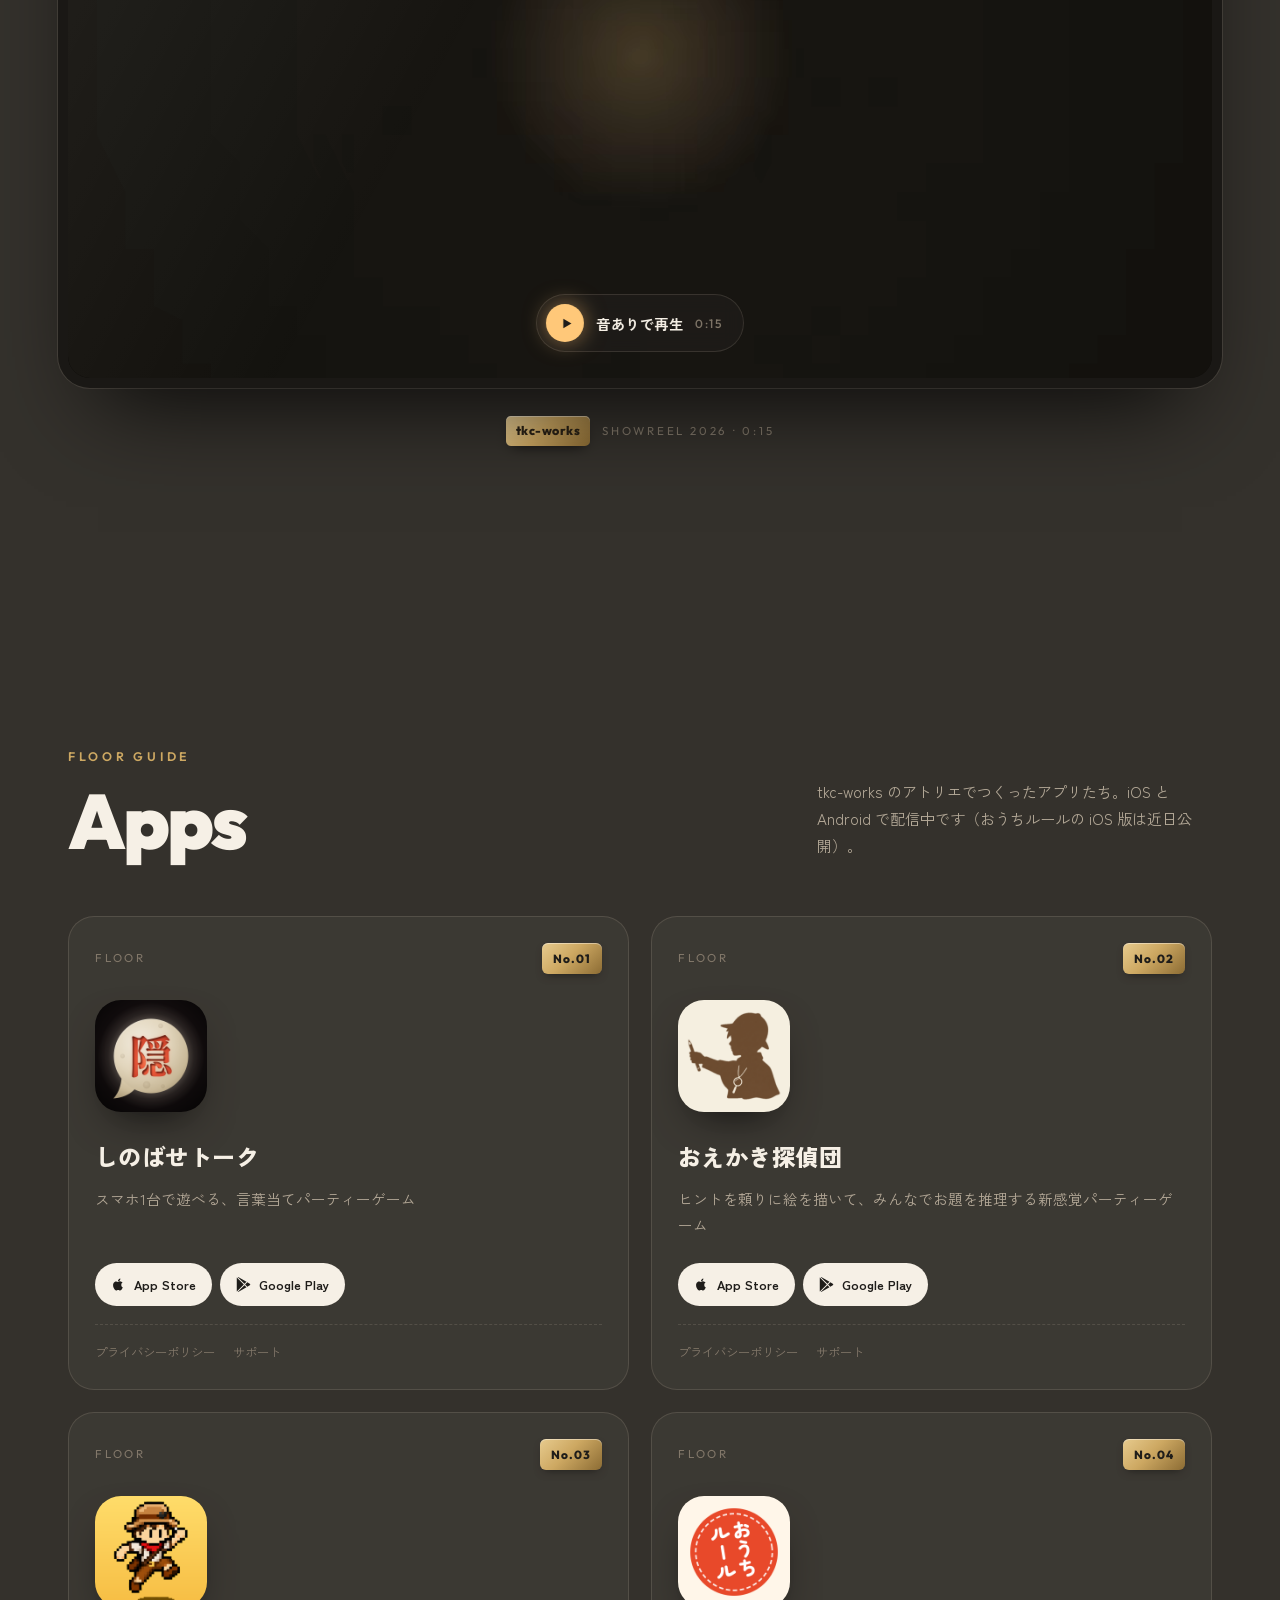
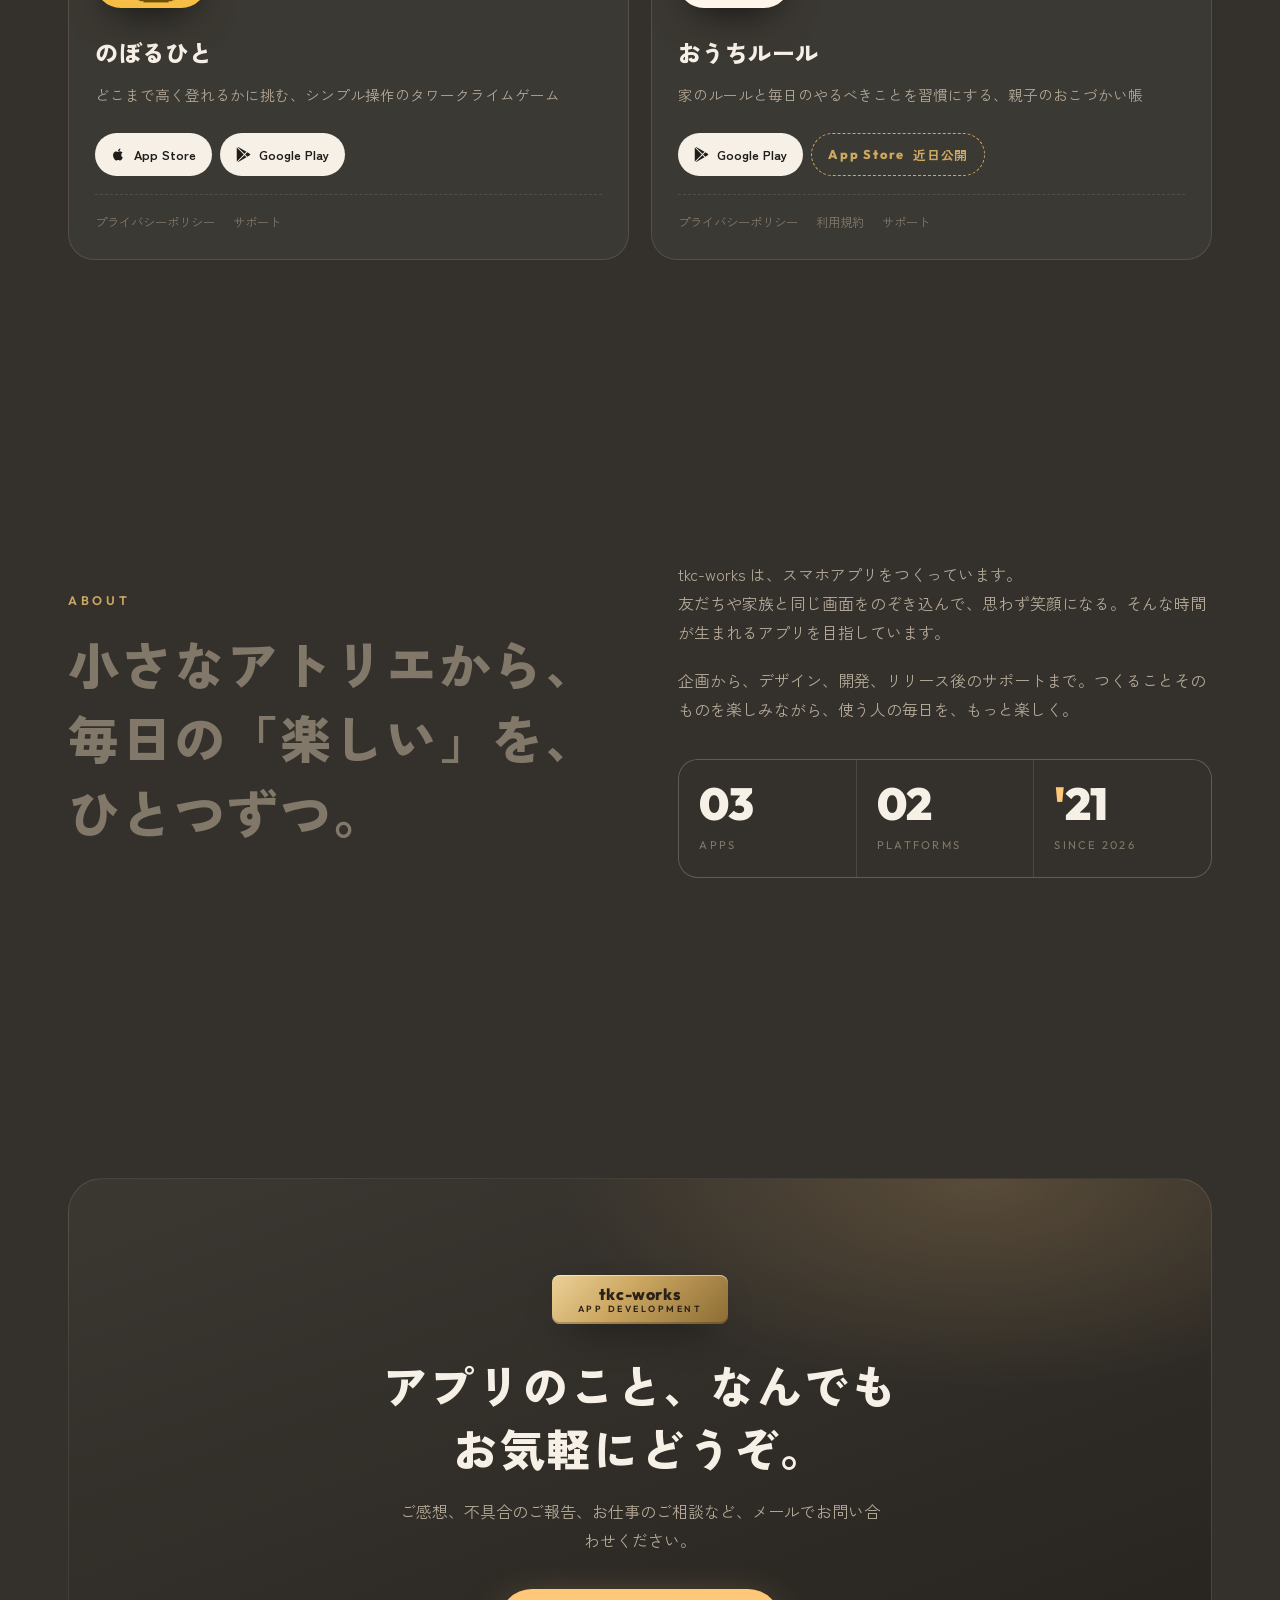
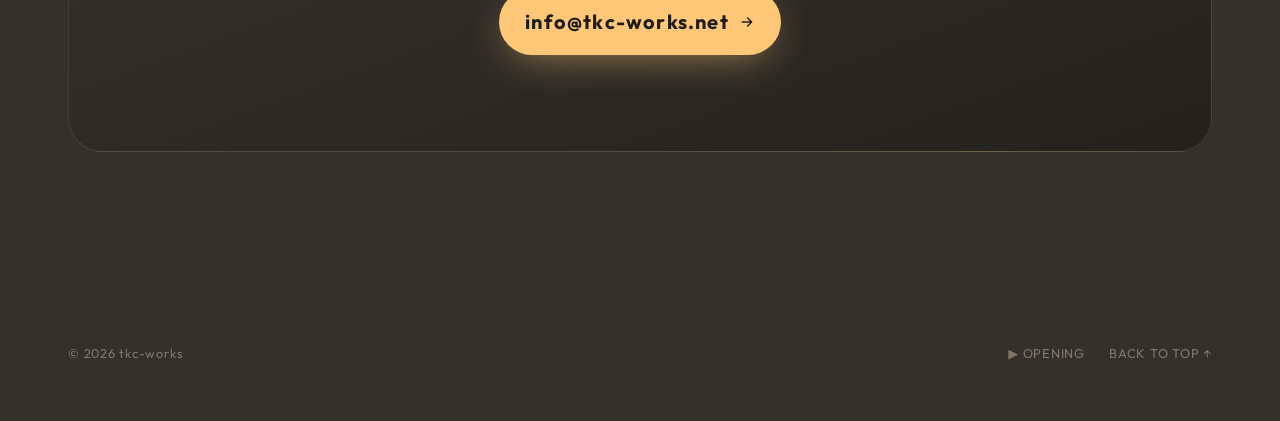
==== commit bd3bb876: "APPS の数を 4 に" ====
--- a/index.html
+++ b/index.html
@@ -686,7 +686,7 @@
         <p class="reveal">tkc-works は、スマホアプリをつくっています。<br>友だちや家族と同じ画面をのぞき込んで、思わず笑顔になる。そんな時間が生まれるアプリを目指しています。</p>
         <p class="reveal" style="--d:1">企画から、デザイン、開発、リリース後のサポートまで。つくることそのものを楽しみながら、使う人の毎日を、もっと楽しく。</p>
         <div class="stats reveal" style="--d:2">
-          <div class="stat"><div class="n"><span data-count="3" data-pad="2">00</span></div><div class="l">APPS</div></div>
+          <div class="stat"><div class="n"><span data-count="4" data-pad="2">00</span></div><div class="l">APPS</div></div>
           <div class="stat"><div class="n"><span data-count="2" data-pad="2">00</span></div><div class="l">PLATFORMS</div></div>
           <div class="stat"><div class="n"><em>'</em><span data-count="26">00</span></div><div class="l">SINCE 2026</div></div>
         </div>
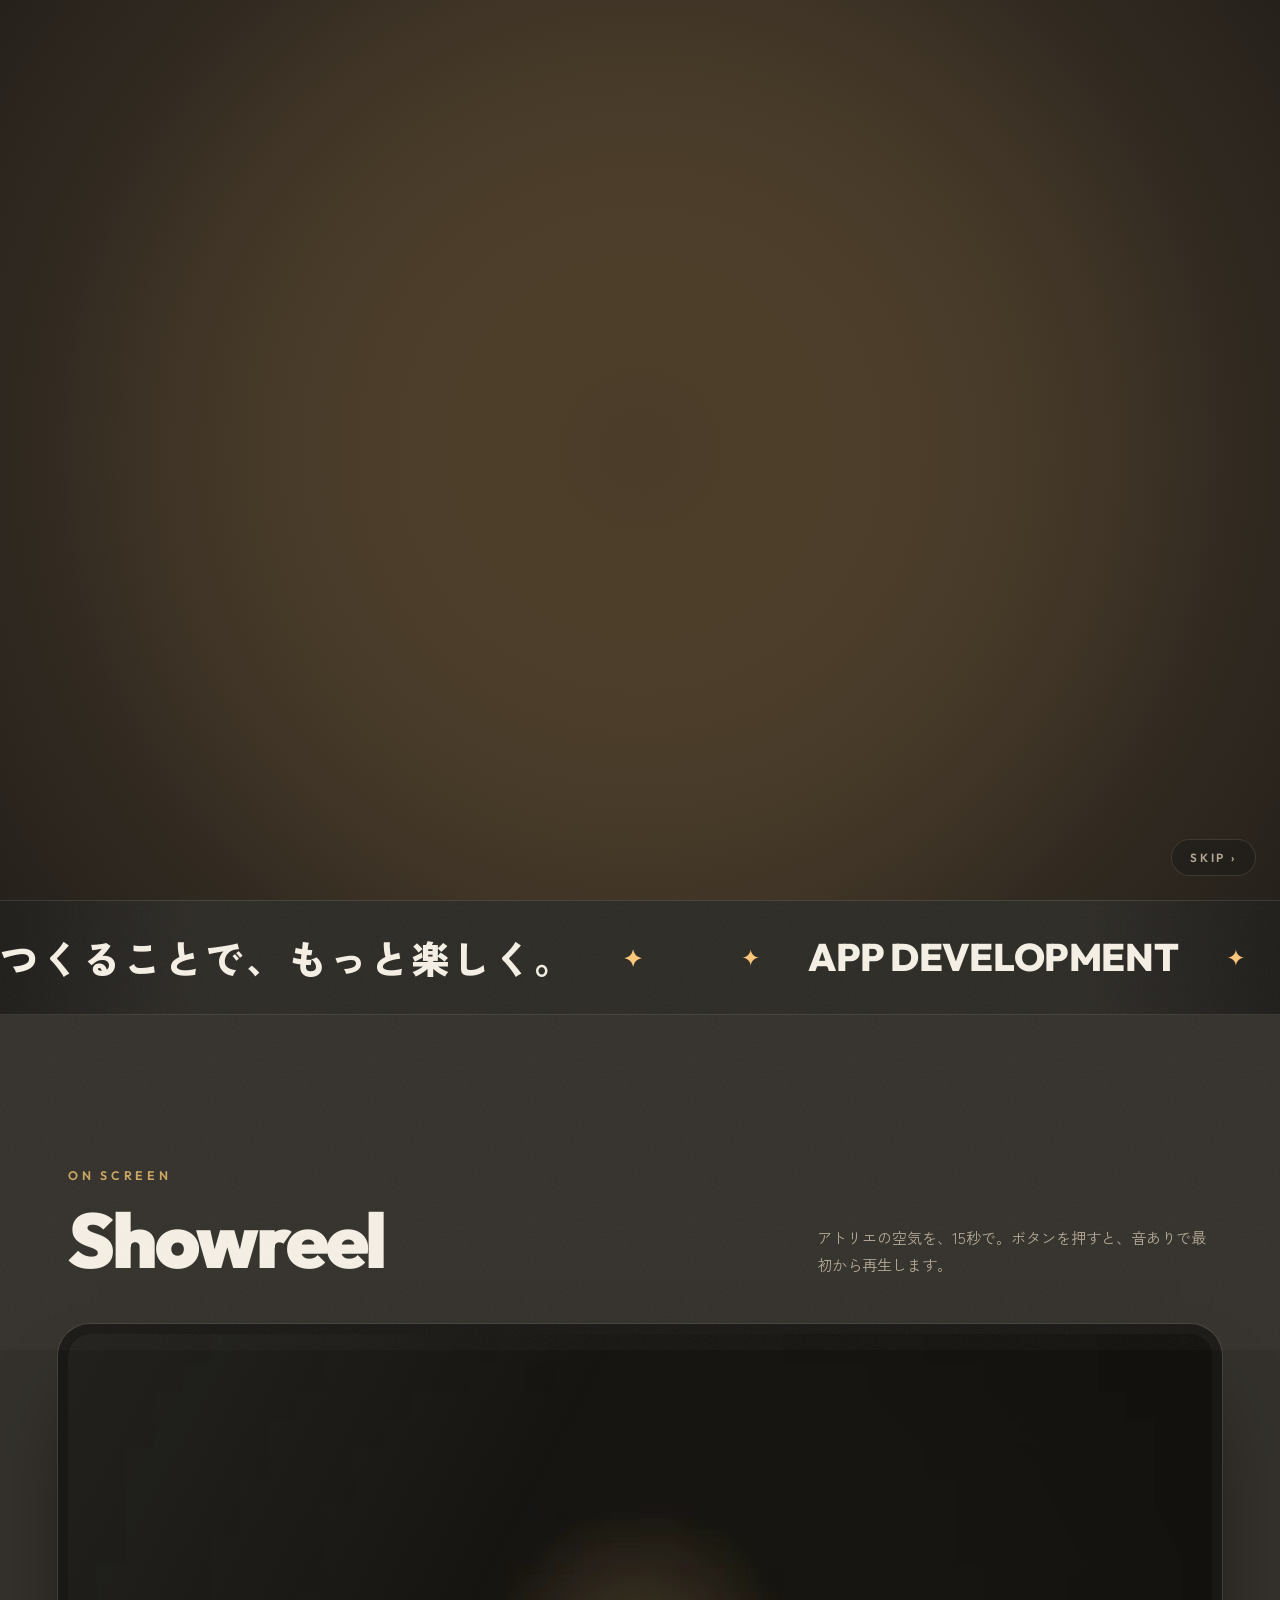
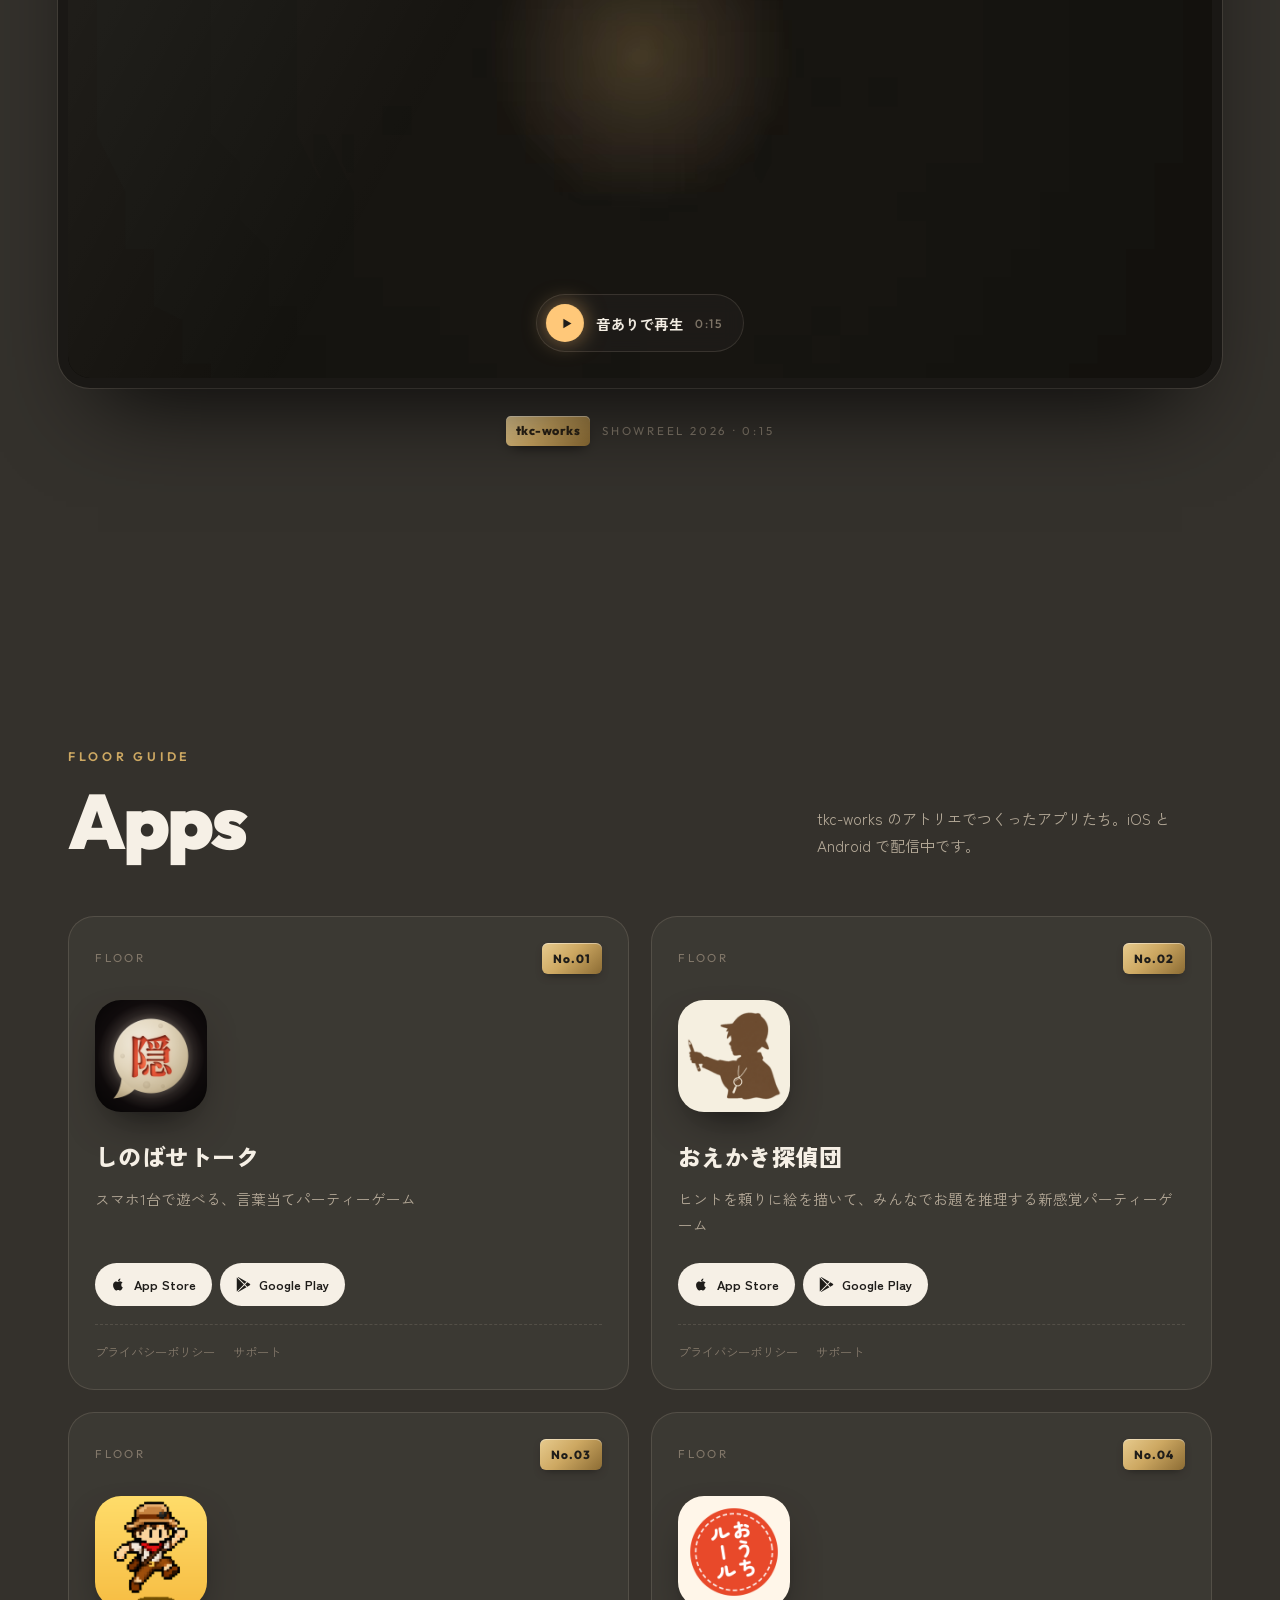
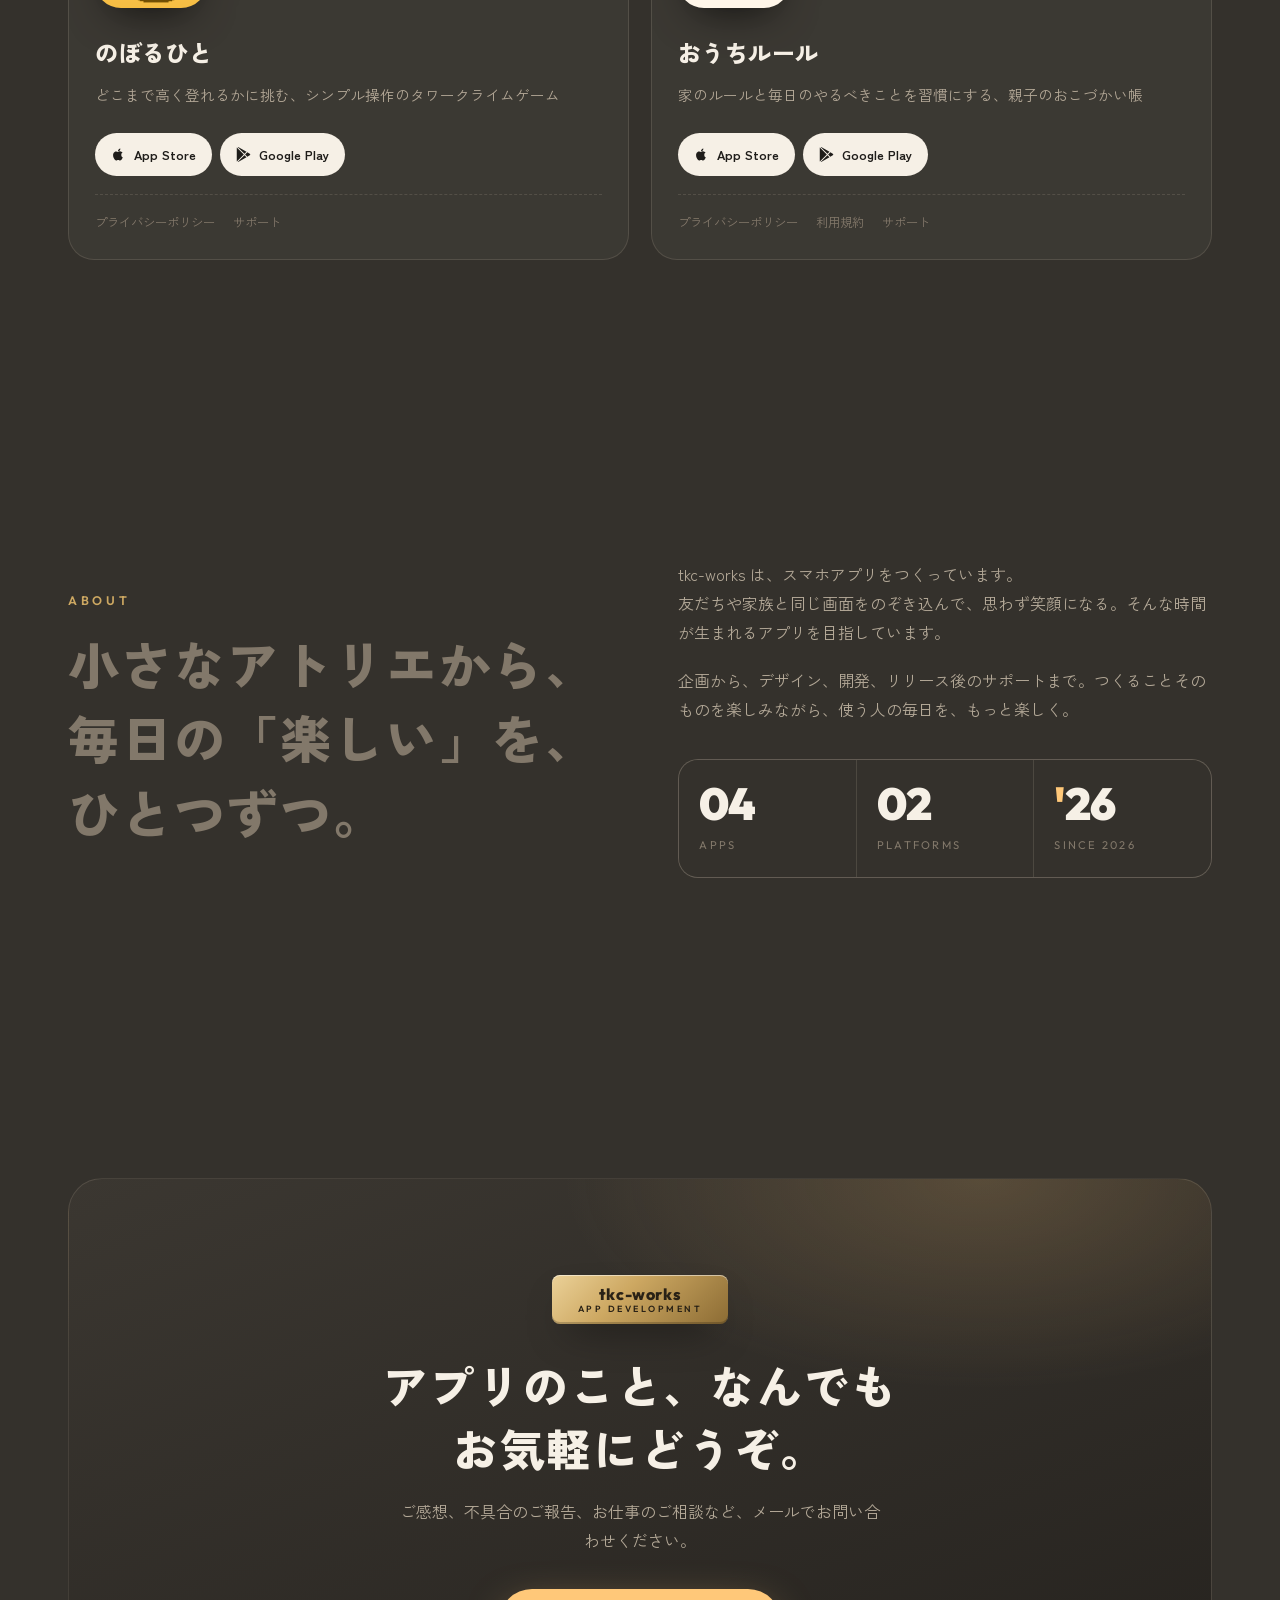
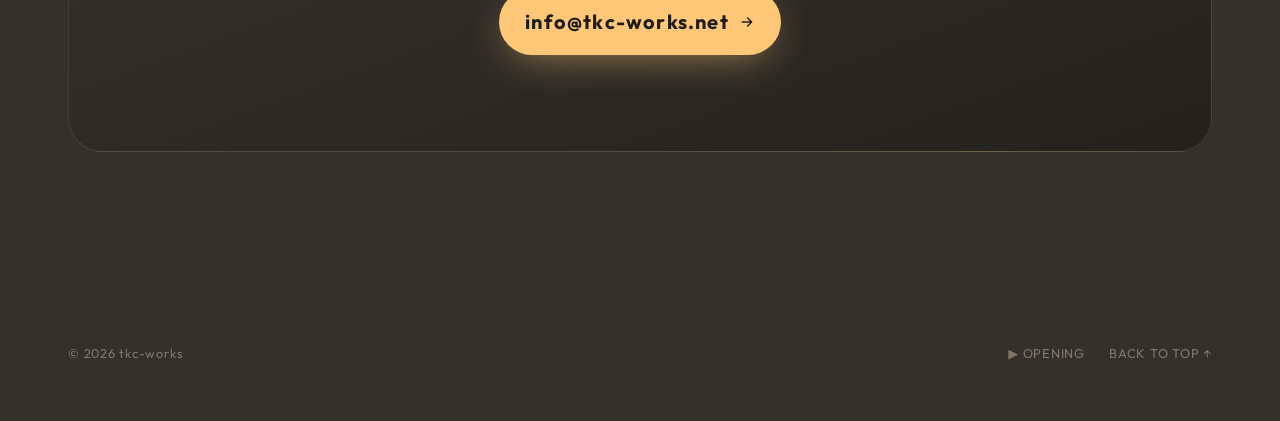
==== commit 69187117: "おうちルール iOS版の App Store リンクを追加" ====
--- a/index.html
+++ b/index.html
@@ -100,9 +100,10 @@
    "name": "おうちルール",
    "description": "家のルールと毎日のやるべきことを習慣にする、親子のおこづかい帳",
    "applicationCategory": "LifestyleApplication",
-   "operatingSystem": "Android",
+   "operatingSystem": "iOS, Android",
    "image": "https://tkc-works.net/assets/ouchi-rule-icon.png",
    "sameAs": [
+    "https://apps.apple.com/jp/app/%E3%81%8A%E3%81%86%E3%81%A1%E3%83%AB%E3%83%BC%E3%83%AB-%E8%A6%AA%E5%AD%90%E3%81%AE%E3%81%8A%E3%81%93%E3%81%A5%E3%81%8B%E3%81%84%E5%B8%B3/id6823491225",
     "https://play.google.com/store/apps/details?id=net.tkcworks.ouchirule"
    ],
    "author": {
@@ -586,7 +587,7 @@
         <a class="tag-float t1" href="#shinobase-talk" aria-label="しのばせトークの紹介へ移動"><img src="assets/shinobase-talk-icon.png" alt=""><span><small>NOW ON SALE</small>しのばせトーク</span><svg class="go" viewBox="0 0 24 24" fill="none" stroke="currentColor" stroke-width="2.4" stroke-linecap="round" stroke-linejoin="round" aria-hidden="true"><path d="M7 10l5 5 5-5"/></svg></a>
         <a class="tag-float t2" href="#oekaki-tanteidan" aria-label="おえかき探偵団の紹介へ移動"><img src="assets/oekaki-tanteidan-icon.png" alt=""><span><small>NOW ON SALE</small>おえかき探偵団</span><svg class="go" viewBox="0 0 24 24" fill="none" stroke="currentColor" stroke-width="2.4" stroke-linecap="round" stroke-linejoin="round" aria-hidden="true"><path d="M7 10l5 5 5-5"/></svg></a>
         <a class="tag-float t3" href="#noboruhito" aria-label="のぼるひとの紹介へ移動"><img src="assets/noboruhito-icon.png" alt=""><span><small>NOW ON SALE</small>のぼるひと</span><svg class="go" viewBox="0 0 24 24" fill="none" stroke="currentColor" stroke-width="2.4" stroke-linecap="round" stroke-linejoin="round" aria-hidden="true"><path d="M7 10l5 5 5-5"/></svg></a>
-        <a class="tag-float t4" href="#ouchi-rule" aria-label="おうちルールの紹介へ移動"><img src="assets/ouchi-rule-icon.png" alt=""><span><small>NOW ON ANDROID</small>おうちルール</span><svg class="go" viewBox="0 0 24 24" fill="none" stroke="currentColor" stroke-width="2.4" stroke-linecap="round" stroke-linejoin="round" aria-hidden="true"><path d="M7 10l5 5 5-5"/></svg></a>
+        <a class="tag-float t4" href="#ouchi-rule" aria-label="おうちルールの紹介へ移動"><img src="assets/ouchi-rule-icon.png" alt=""><span><small>NOW ON SALE</small>おうちルール</span><svg class="go" viewBox="0 0 24 24" fill="none" stroke="currentColor" stroke-width="2.4" stroke-linecap="round" stroke-linejoin="round" aria-hidden="true"><path d="M7 10l5 5 5-5"/></svg></a>
       </div>
     </div>
     <div class="scroll-cue" aria-hidden="true">SCROLL<i></i></div>
@@ -622,7 +623,7 @@
         <p class="sec-label reveal">FLOOR GUIDE</p>
         <h2 class="sec-title reveal" style="--d:1">Apps</h2>
       </div>
-      <p class="sec-note reveal" style="--d:2">tkc-works のアトリエでつくったアプリたち。iOS と Android で配信中です（おうちルールの iOS 版は近日公開）。</p>
+      <p class="sec-note reveal" style="--d:2">tkc-works のアトリエでつくったアプリたち。iOS と Android で配信中です。</p>
     </div>
 
     <div class="apps">
@@ -668,8 +669,8 @@
         <h3>おうちルール</h3>
         <p>家のルールと毎日のやるべきことを習慣にする、親子のおこづかい帳</p>
         <div class="store">
+          <a href="https://apps.apple.com/jp/app/%E3%81%8A%E3%81%86%E3%81%A1%E3%83%AB%E3%83%BC%E3%83%AB-%E8%A6%AA%E5%AD%90%E3%81%AE%E3%81%8A%E3%81%93%E3%81%A5%E3%81%8B%E3%81%84%E5%B8%B3/id6823491225"><svg viewBox="0 0 24 24" fill="currentColor"><path d="M16.4 12.6c0-2.4 2-3.6 2.1-3.7-1.1-1.7-2.9-1.9-3.5-1.9-1.5-.2-2.9.9-3.7.9-.8 0-1.9-.9-3.2-.8-1.6 0-3.1 1-4 2.4-1.7 3-.4 7.4 1.2 9.8.8 1.2 1.8 2.5 3 2.4 1.2 0 1.7-.8 3.1-.8 1.5 0 1.9.8 3.2.8 1.3 0 2.2-1.2 3-2.4.9-1.4 1.3-2.7 1.3-2.8 0 0-2.5-1-2.5-3.9zM14 5.5c.7-.8 1.1-1.9 1-3-1 0-2.1.7-2.8 1.5-.6.7-1.2 1.8-1 2.9 1.1.1 2.1-.6 2.8-1.4z"/></svg>App Store</a>
           <a href="https://play.google.com/store/apps/details?id=net.tkcworks.ouchirule"><svg viewBox="0 0 24 24" fill="currentColor"><path d="M22.018 13.298l-3.919 2.218-3.515-3.493 3.543-3.521 3.891 2.202a1.49 1.49 0 0 1 0 2.594zM1.337.924a1.486 1.486 0 0 0-.112.568v21.017c0 .217.045.419.124.6l11.155-11.087L1.337.924zm12.207 10.065l3.258-3.238L3.45.195a1.466 1.466 0 0 0-.946-.179l11.04 10.973zm0 2.067l-11 10.933c.298.036.612-.016.906-.183l13.324-7.54-3.23-3.21z"/></svg>Google Play</a>
-          <span class="soon"><b>App Store</b>近日公開</span>
         </div>
         <div class="sub"><a href="ouchi-rule-pages/privacy-policy.html">プライバシーポリシー</a><a href="ouchi-rule-pages/terms.html">利用規約</a><a href="ouchi-rule-pages/support.html">サポート</a></div>
       </article>
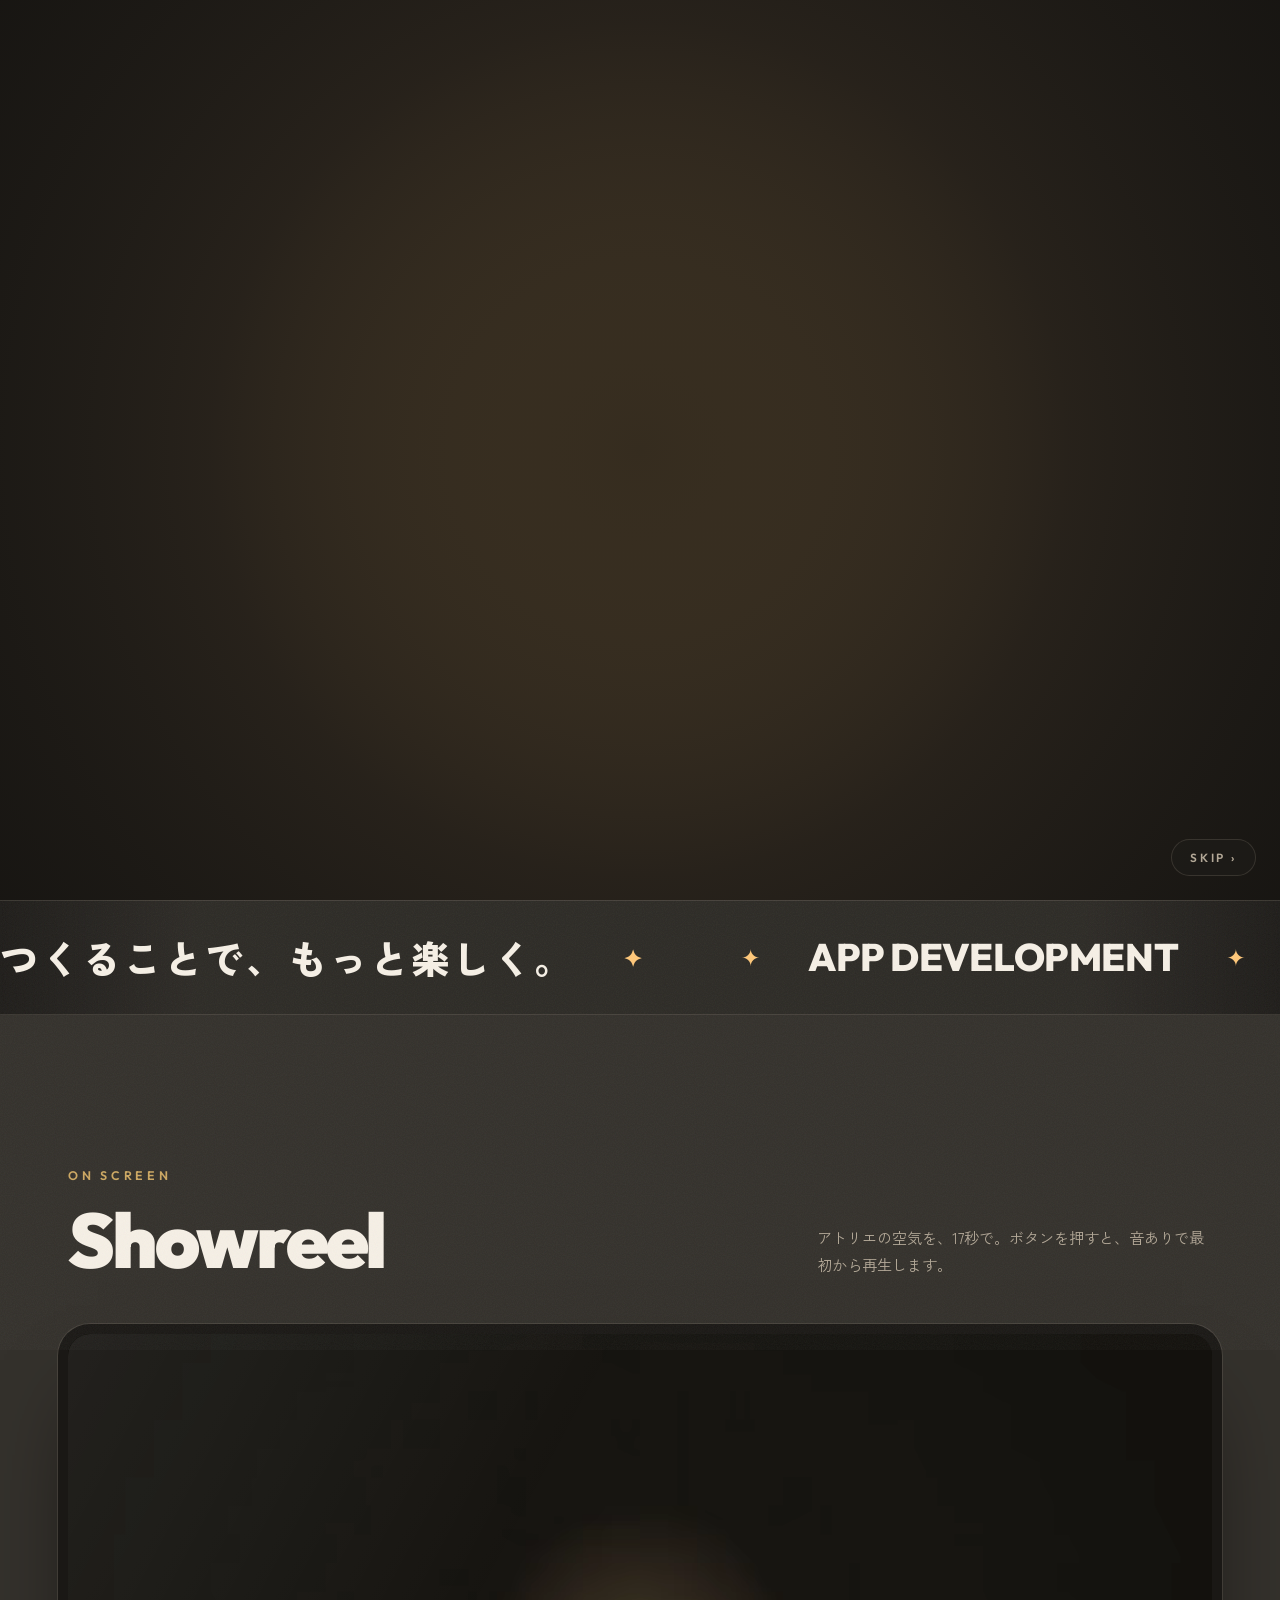
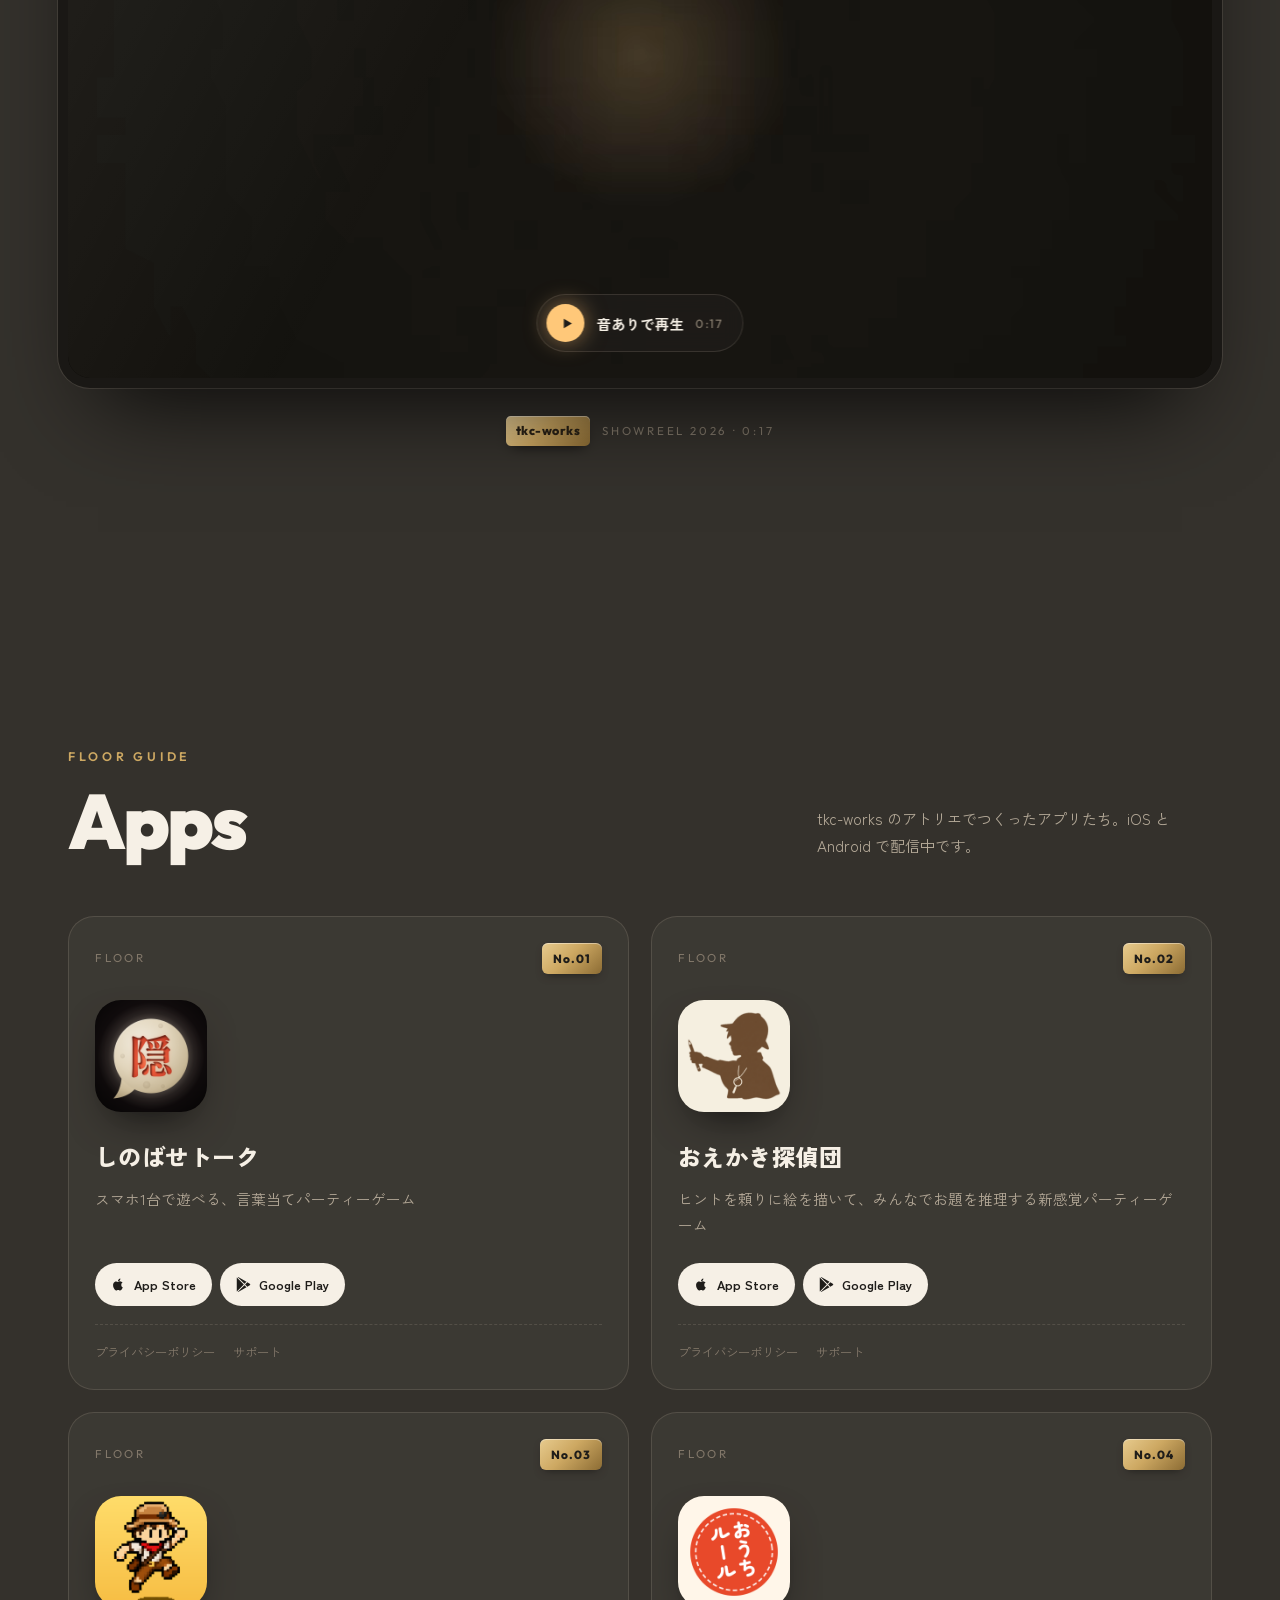
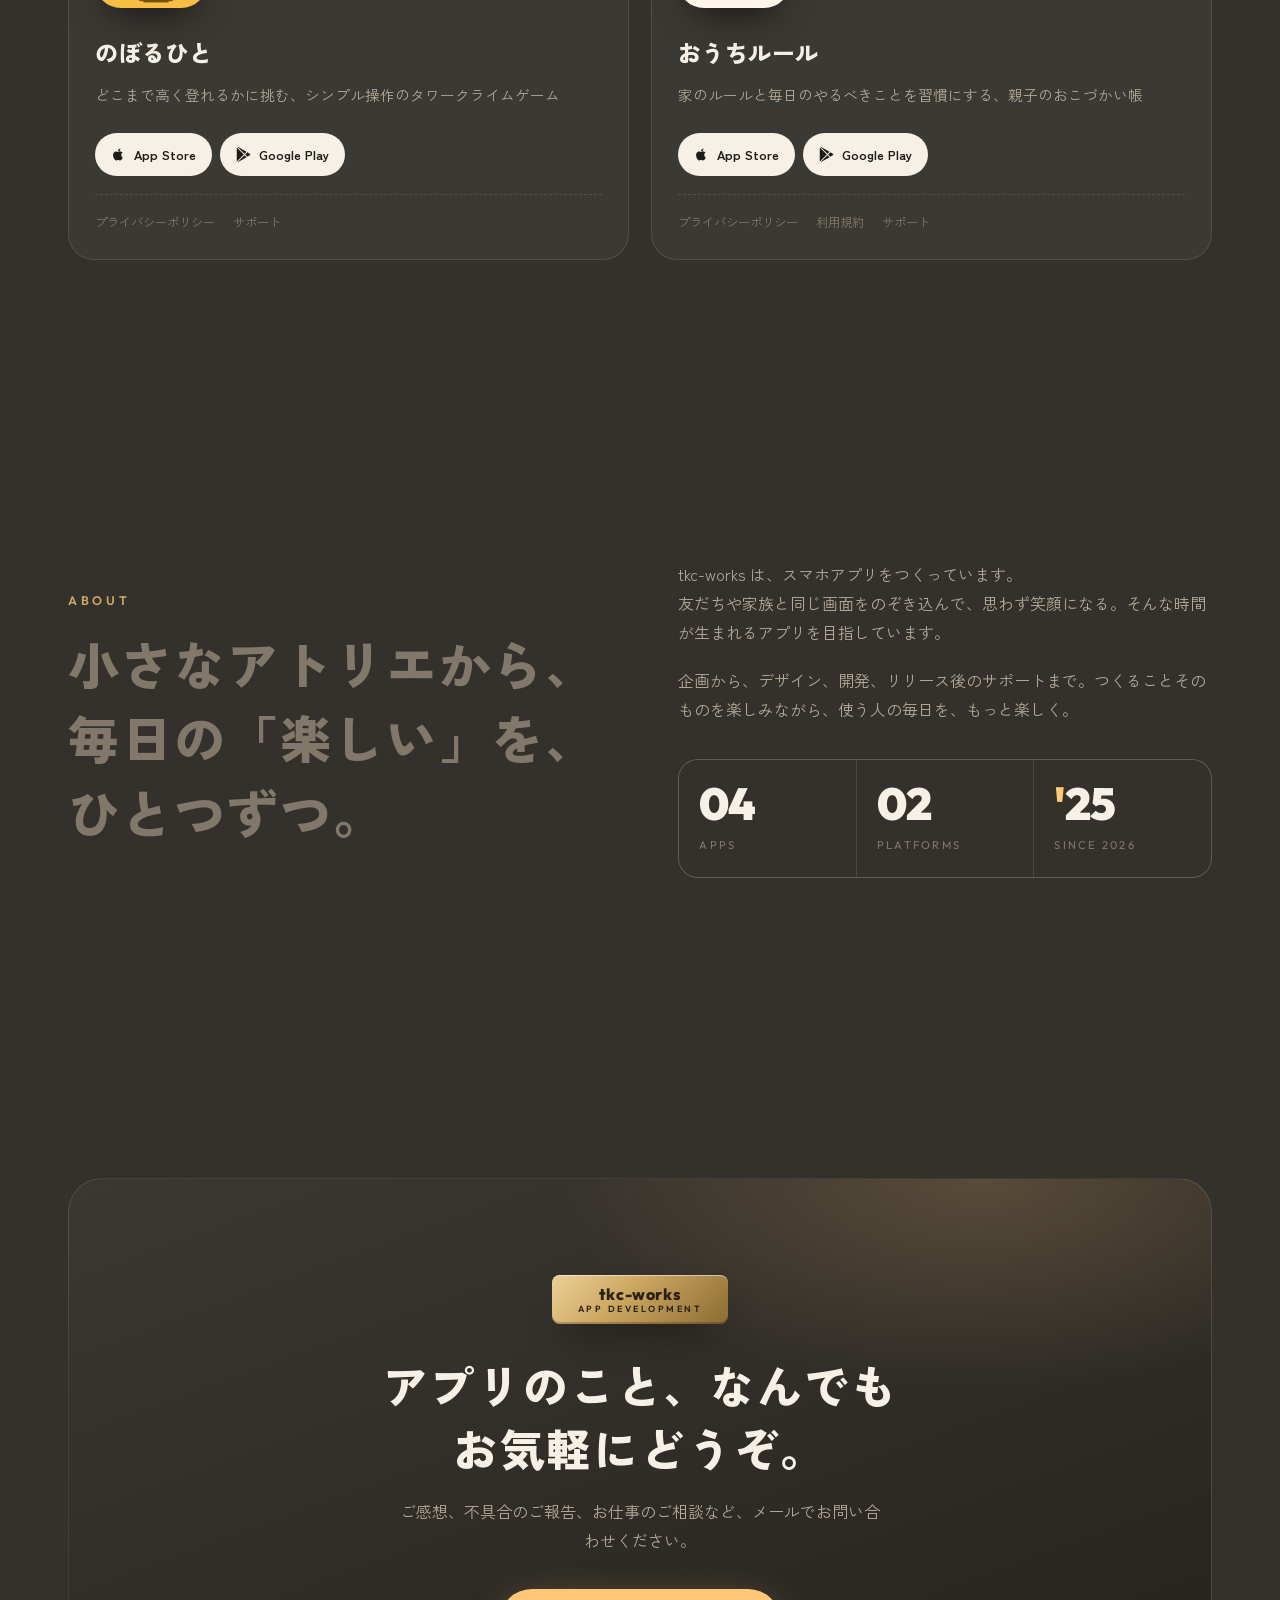
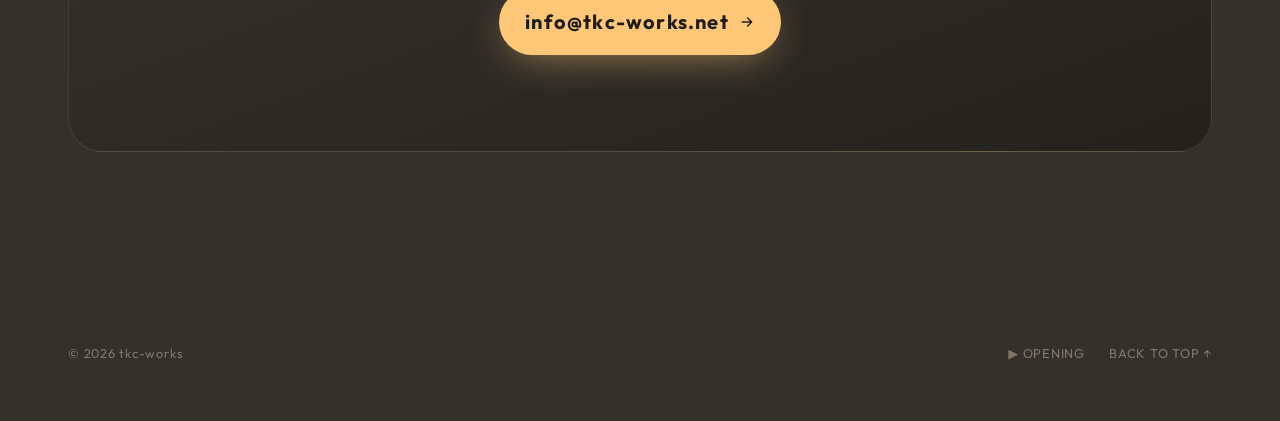
==== commit 510f686d: "ショーリールを v3 に（おうちルールの場面を追加・17秒・ABOUT の文言と APPS の数を今のサイトに合わせる） Co-Authored-By: Claude Opus 5.5 <norepl" ====
--- a/index.html
+++ b/index.html
@@ -606,14 +606,14 @@
         <p class="sec-label reveal">ON SCREEN</p>
         <h2 class="sec-title reveal" style="--d:1">Showreel</h2>
       </div>
-      <p class="sec-note reveal" style="--d:2">アトリエの空気を、15秒で。ボタンを押すと、音ありで最初から再生します。</p>
+      <p class="sec-note reveal" style="--d:2">アトリエの空気を、17秒で。ボタンを押すと、音ありで最初から再生します。</p>
     </div>
     <figure class="monitor reveal">
       <div class="screen" id="screen">
-        <video id="reel" poster="assets/showreel-poster.jpg" muted loop playsinline preload="none" width="1280" height="720" aria-label="tkc-works ショーリール（15秒）"><source src="assets/showreel.mp4" type="video/mp4"><source src="assets/showreel.webm" type="video/webm"></video>
-        <button class="play" id="reelPlay" type="button"><span class="ic"><svg viewBox="0 0 24 24" fill="currentColor" aria-hidden="true"><path d="M7 4.5v15l13-7.5z"/></svg></span>音ありで再生<small>0:15</small></button>
+        <video id="reel" poster="assets/showreel-poster.jpg" muted loop playsinline preload="none" width="1280" height="720" aria-label="tkc-works ショーリール（17秒）"><source src="assets/showreel.mp4" type="video/mp4"><source src="assets/showreel.webm" type="video/webm"></video>
+        <button class="play" id="reelPlay" type="button"><span class="ic"><svg viewBox="0 0 24 24" fill="currentColor" aria-hidden="true"><path d="M7 4.5v15l13-7.5z"/></svg></span>音ありで再生<small>0:17</small></button>
       </div>
-      <figcaption><span class="plate-sm">tkc-works</span>SHOWREEL 2026 · 0:15</figcaption>
+      <figcaption><span class="plate-sm">tkc-works</span>SHOWREEL 2026 · 0:17</figcaption>
     </figure>
   </section>
 
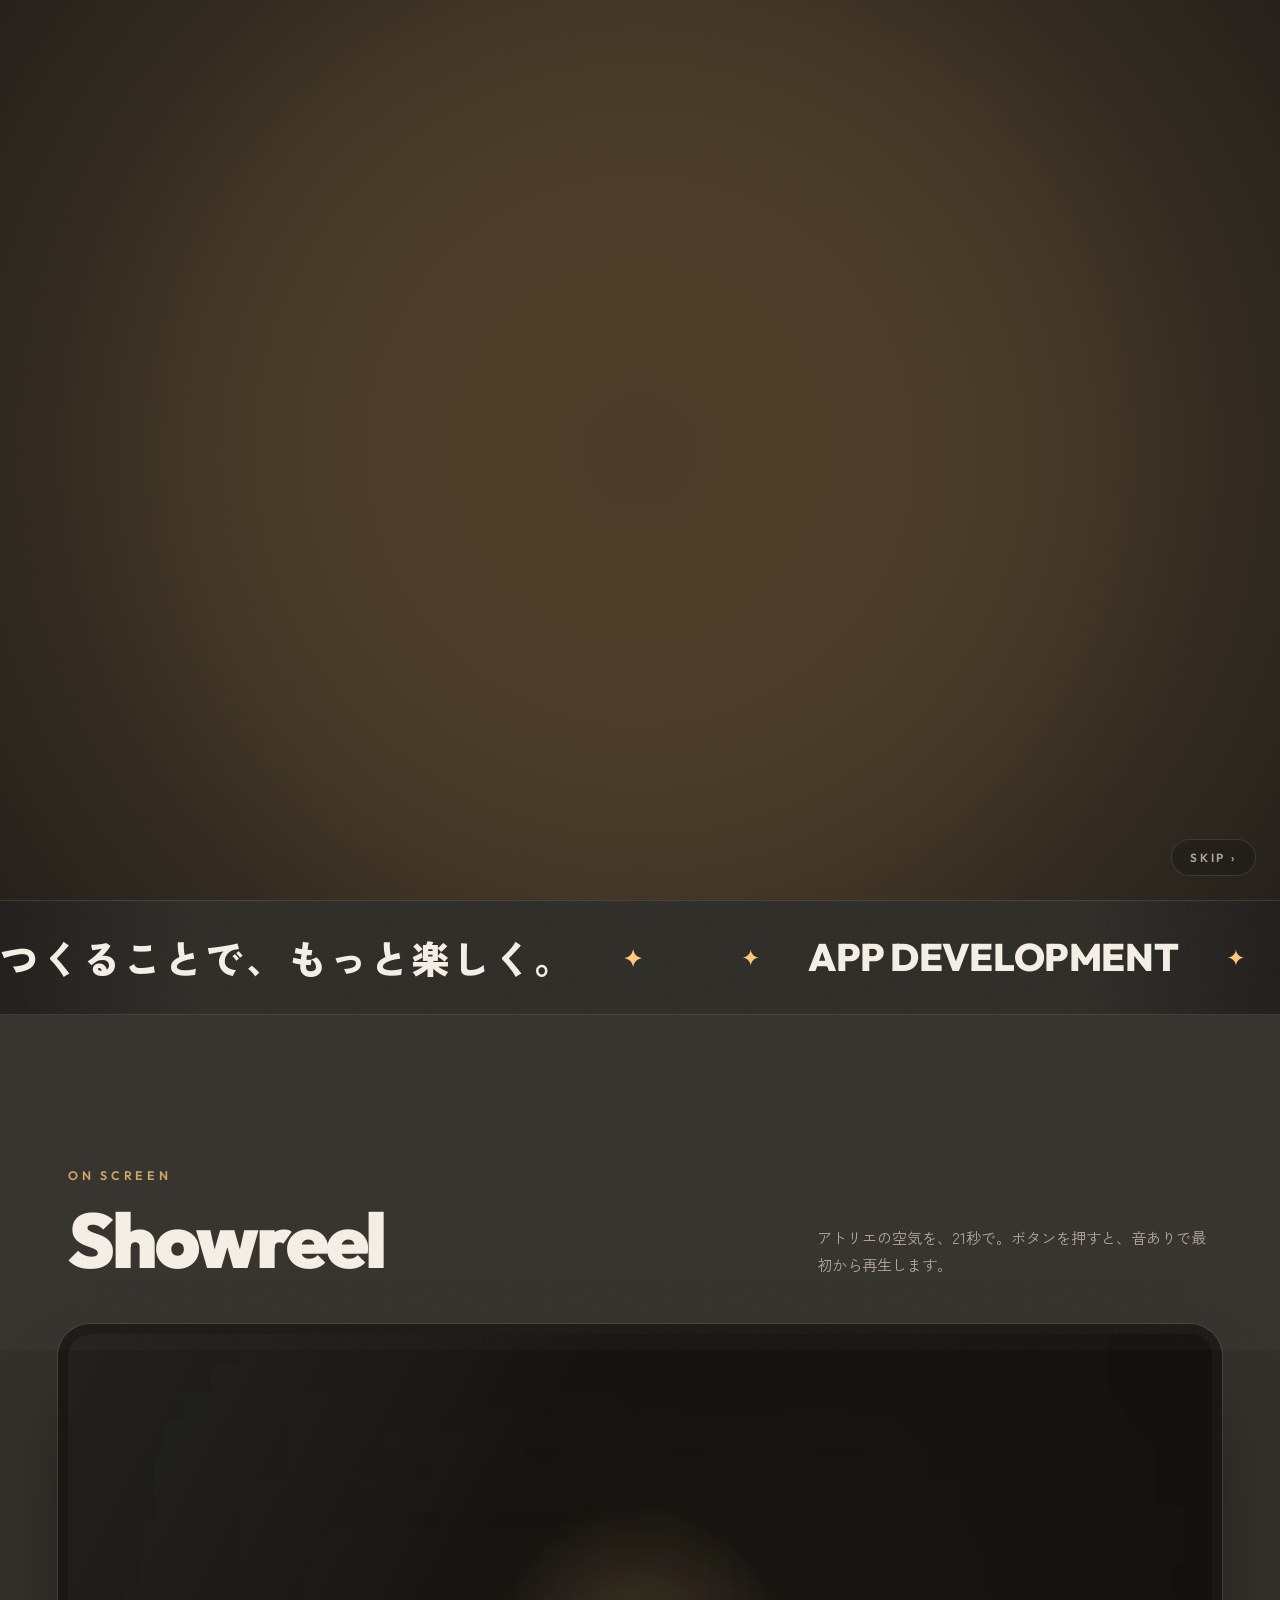
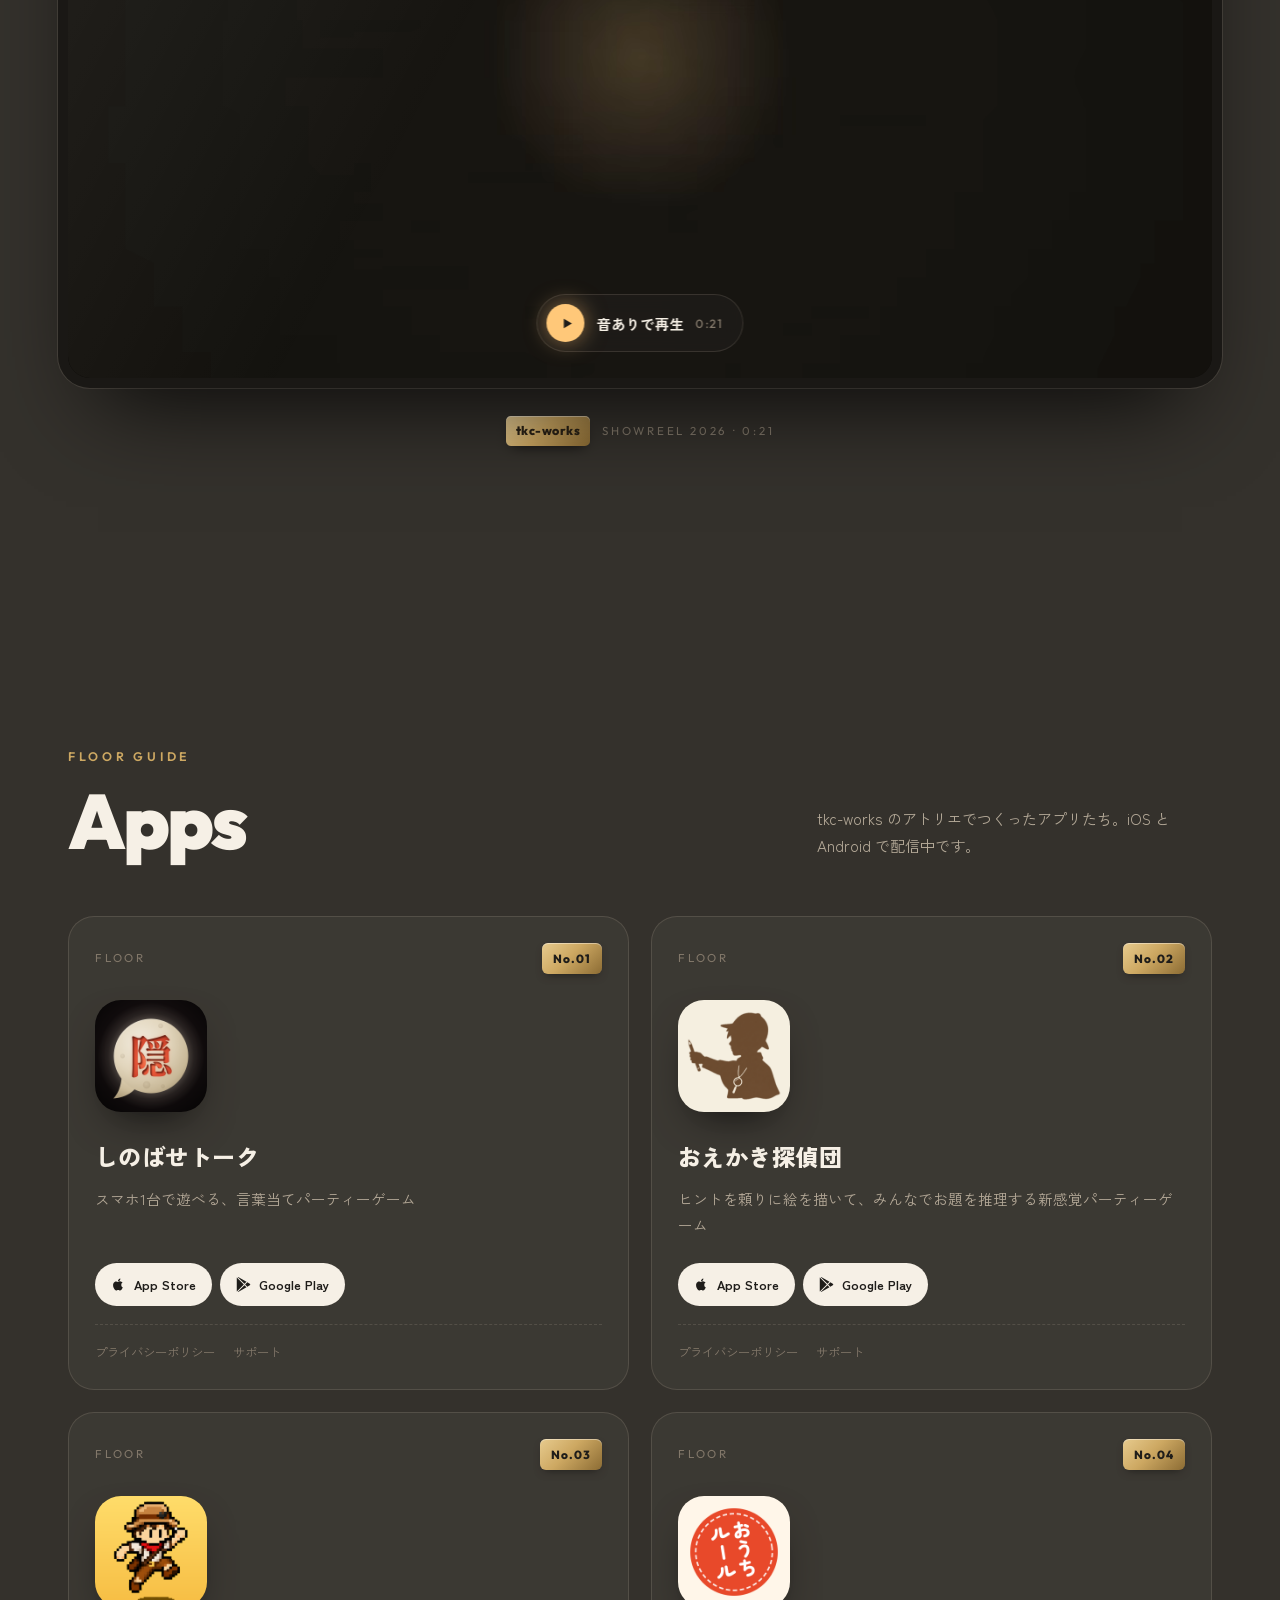
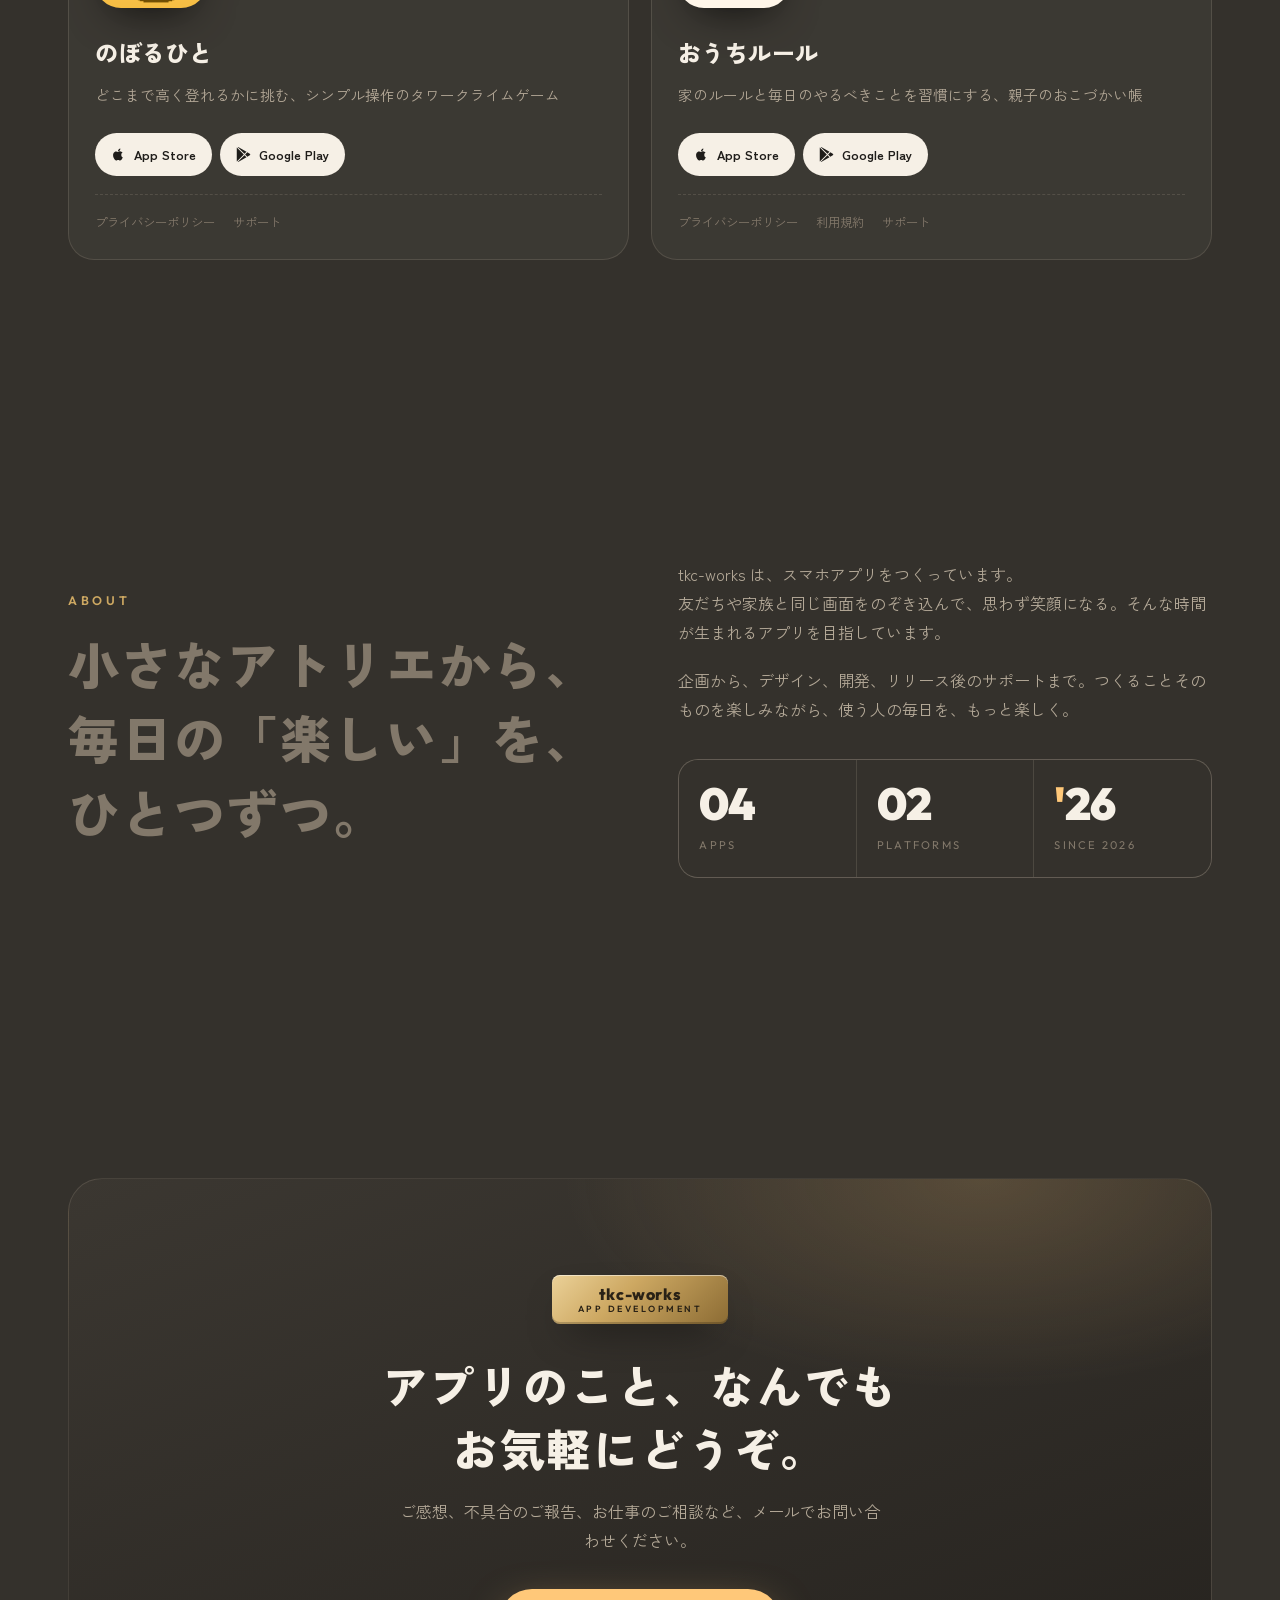
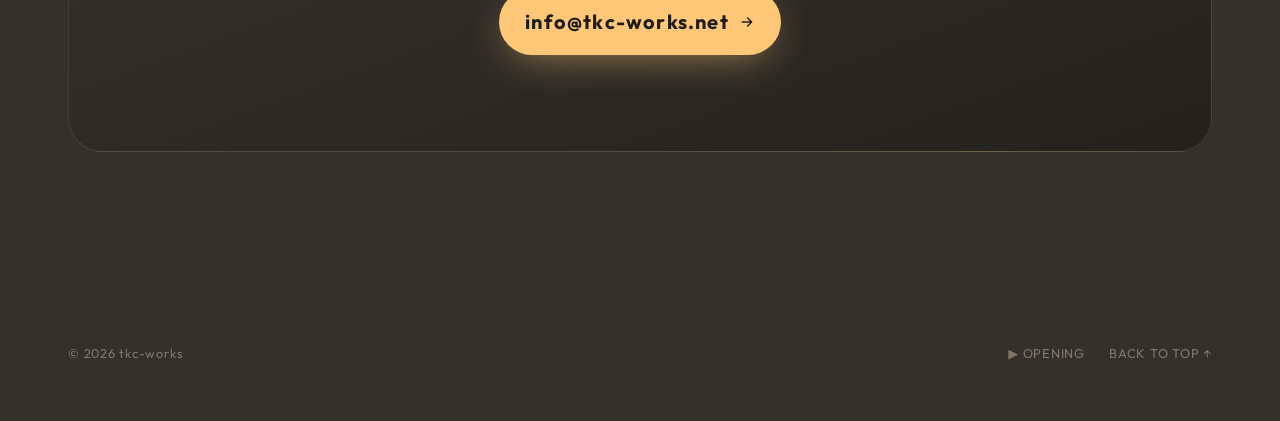
==== commit 58ebaa20: "ショーリール v3.1: 各アプリの場面を1秒ずつ長く（全体21秒） Co-Authored-By: Claude Opus 5.5 <noreply@anthropic.com>" ====
--- a/index.html
+++ b/index.html
@@ -606,14 +606,14 @@
         <p class="sec-label reveal">ON SCREEN</p>
         <h2 class="sec-title reveal" style="--d:1">Showreel</h2>
       </div>
-      <p class="sec-note reveal" style="--d:2">アトリエの空気を、17秒で。ボタンを押すと、音ありで最初から再生します。</p>
+      <p class="sec-note reveal" style="--d:2">アトリエの空気を、21秒で。ボタンを押すと、音ありで最初から再生します。</p>
     </div>
     <figure class="monitor reveal">
       <div class="screen" id="screen">
-        <video id="reel" poster="assets/showreel-poster.jpg" muted loop playsinline preload="none" width="1280" height="720" aria-label="tkc-works ショーリール（17秒）"><source src="assets/showreel.mp4" type="video/mp4"><source src="assets/showreel.webm" type="video/webm"></video>
-        <button class="play" id="reelPlay" type="button"><span class="ic"><svg viewBox="0 0 24 24" fill="currentColor" aria-hidden="true"><path d="M7 4.5v15l13-7.5z"/></svg></span>音ありで再生<small>0:17</small></button>
+        <video id="reel" poster="assets/showreel-poster.jpg" muted loop playsinline preload="none" width="1280" height="720" aria-label="tkc-works ショーリール（21秒）"><source src="assets/showreel.mp4" type="video/mp4"><source src="assets/showreel.webm" type="video/webm"></video>
+        <button class="play" id="reelPlay" type="button"><span class="ic"><svg viewBox="0 0 24 24" fill="currentColor" aria-hidden="true"><path d="M7 4.5v15l13-7.5z"/></svg></span>音ありで再生<small>0:21</small></button>
       </div>
-      <figcaption><span class="plate-sm">tkc-works</span>SHOWREEL 2026 · 0:17</figcaption>
+      <figcaption><span class="plate-sm">tkc-works</span>SHOWREEL 2026 · 0:21</figcaption>
     </figure>
   </section>
 
